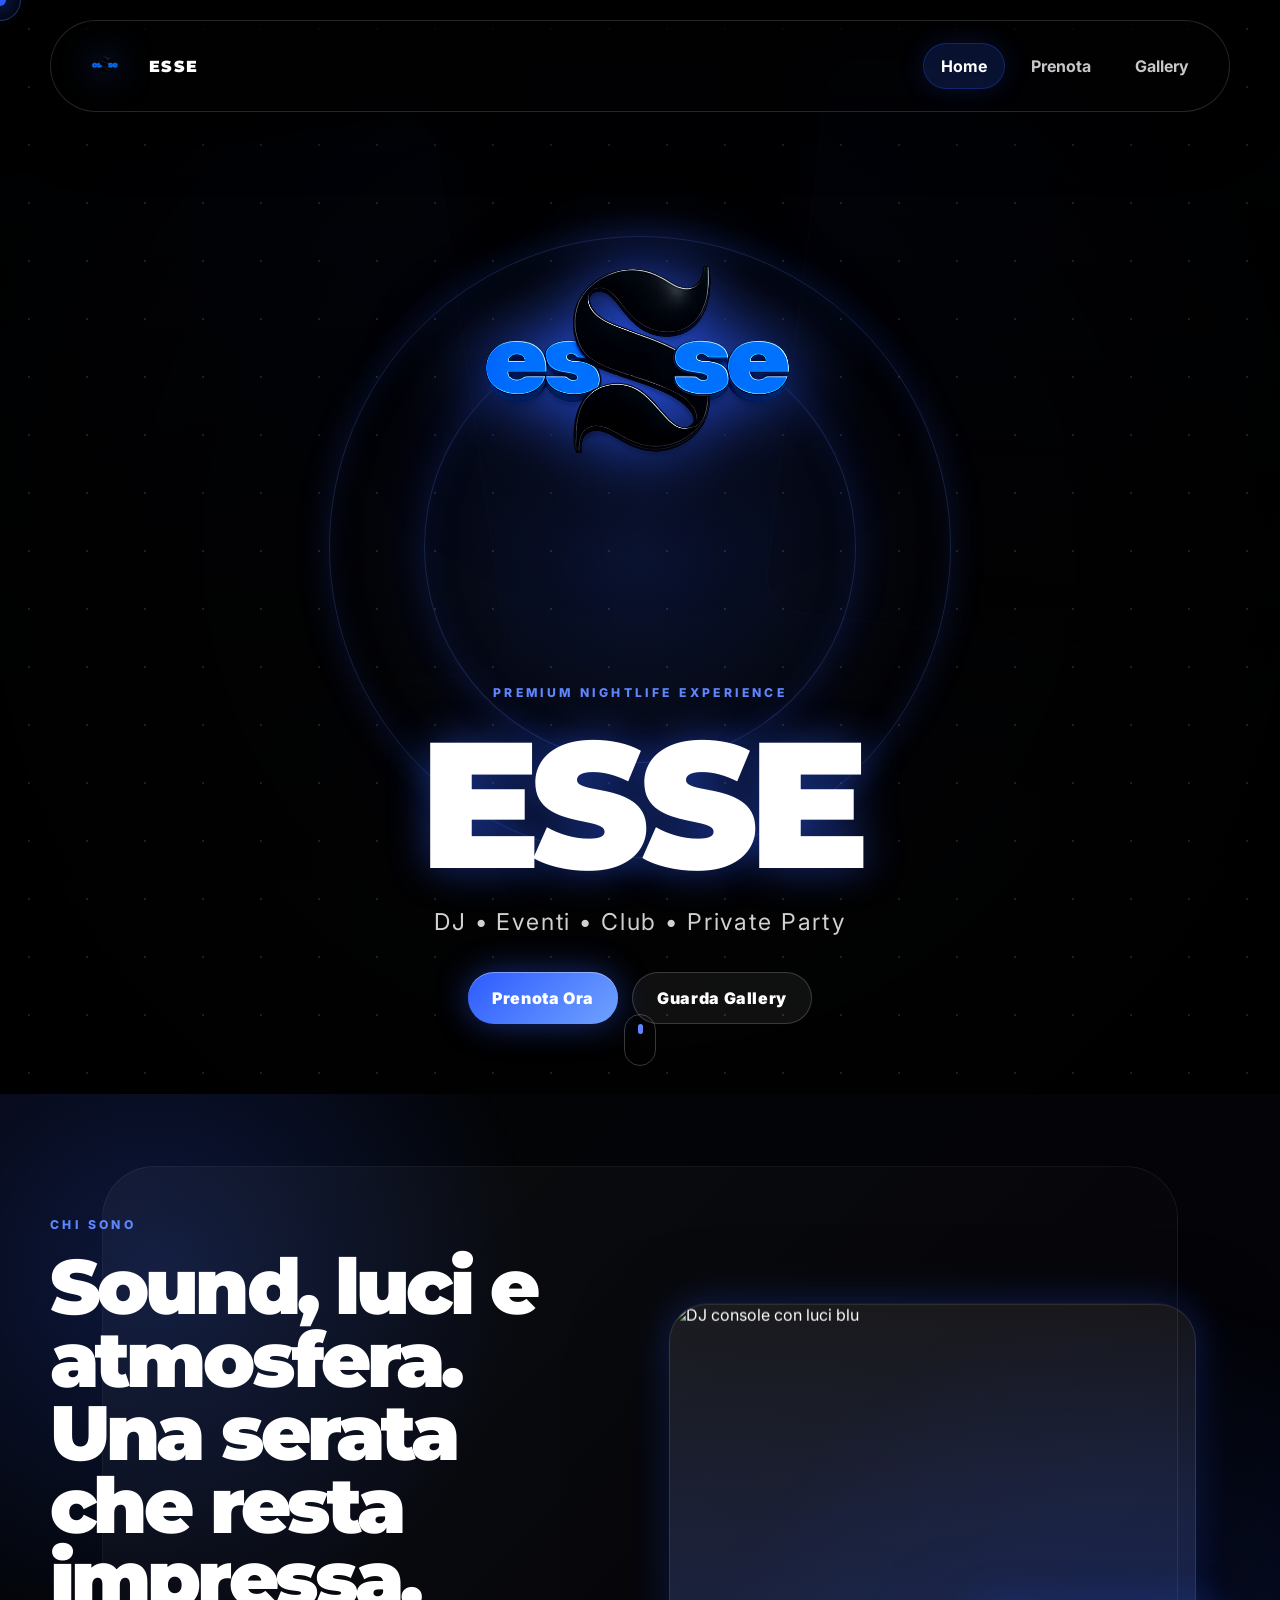
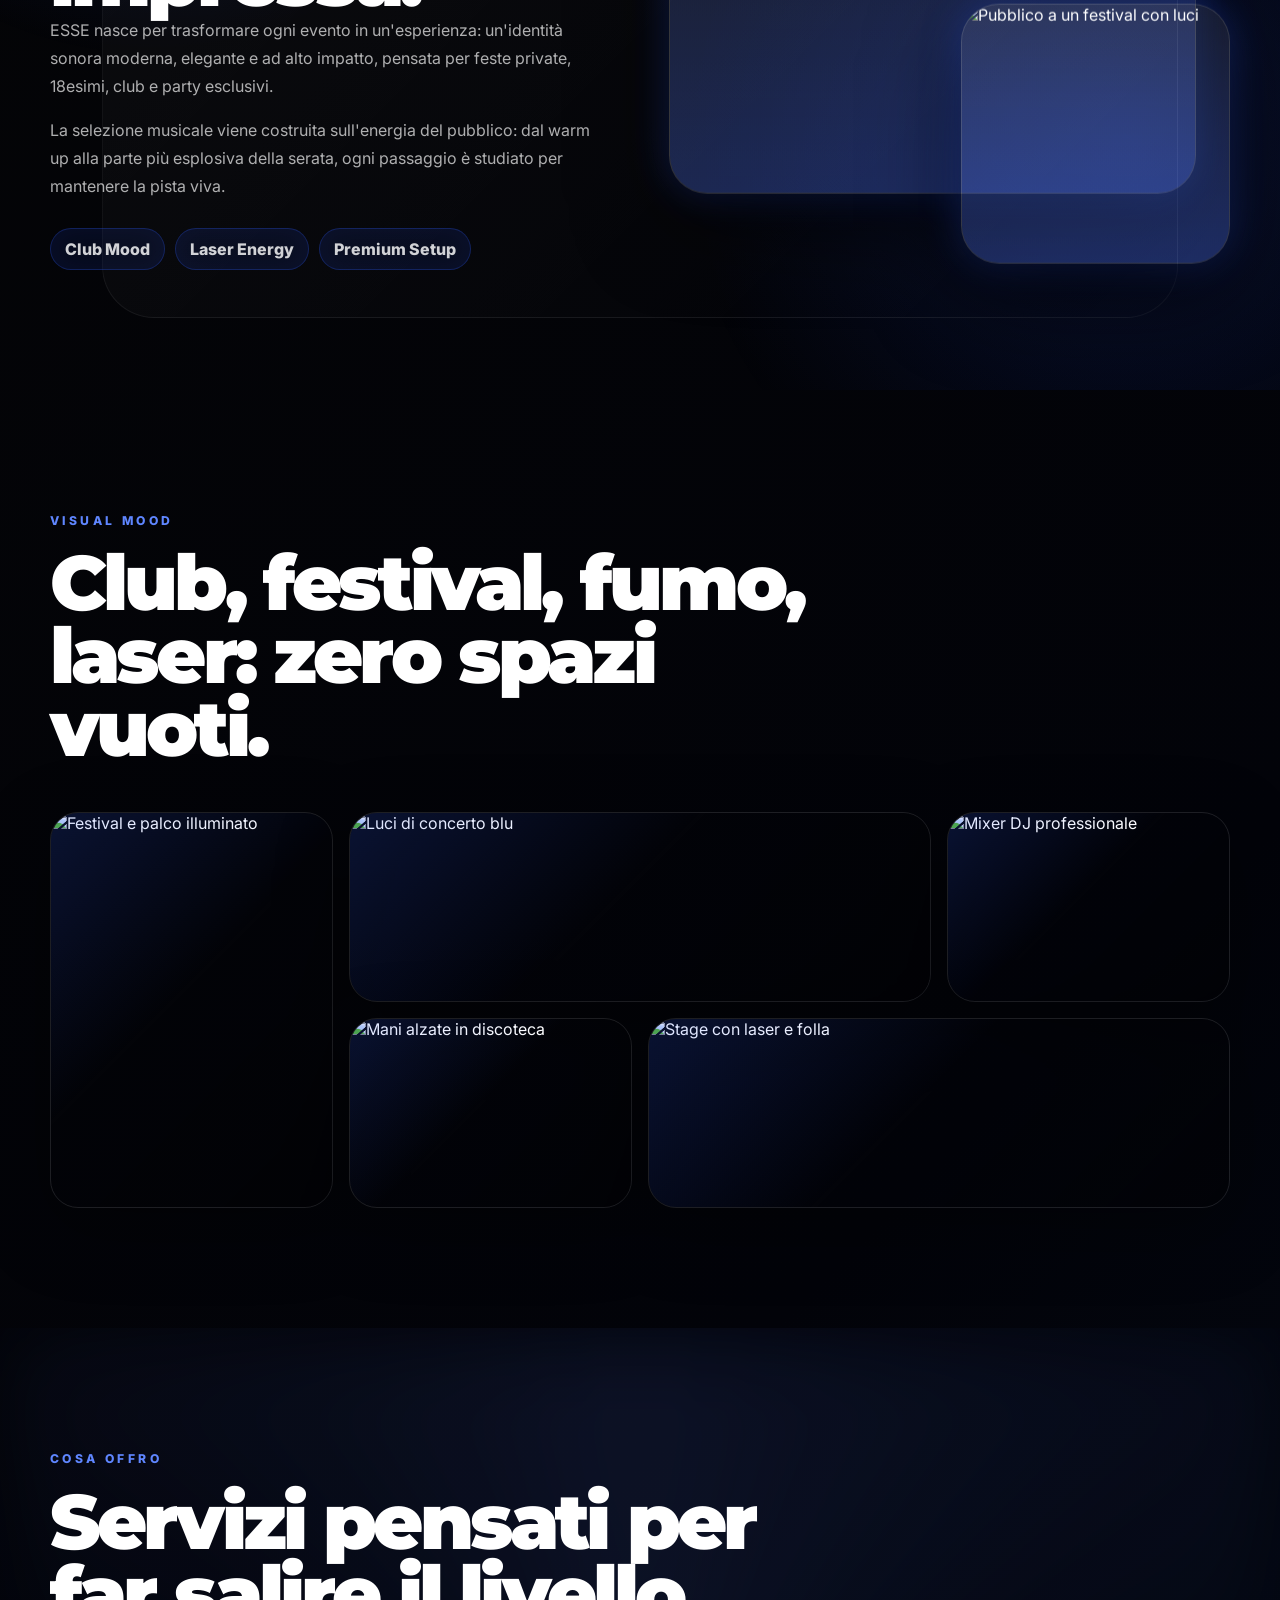
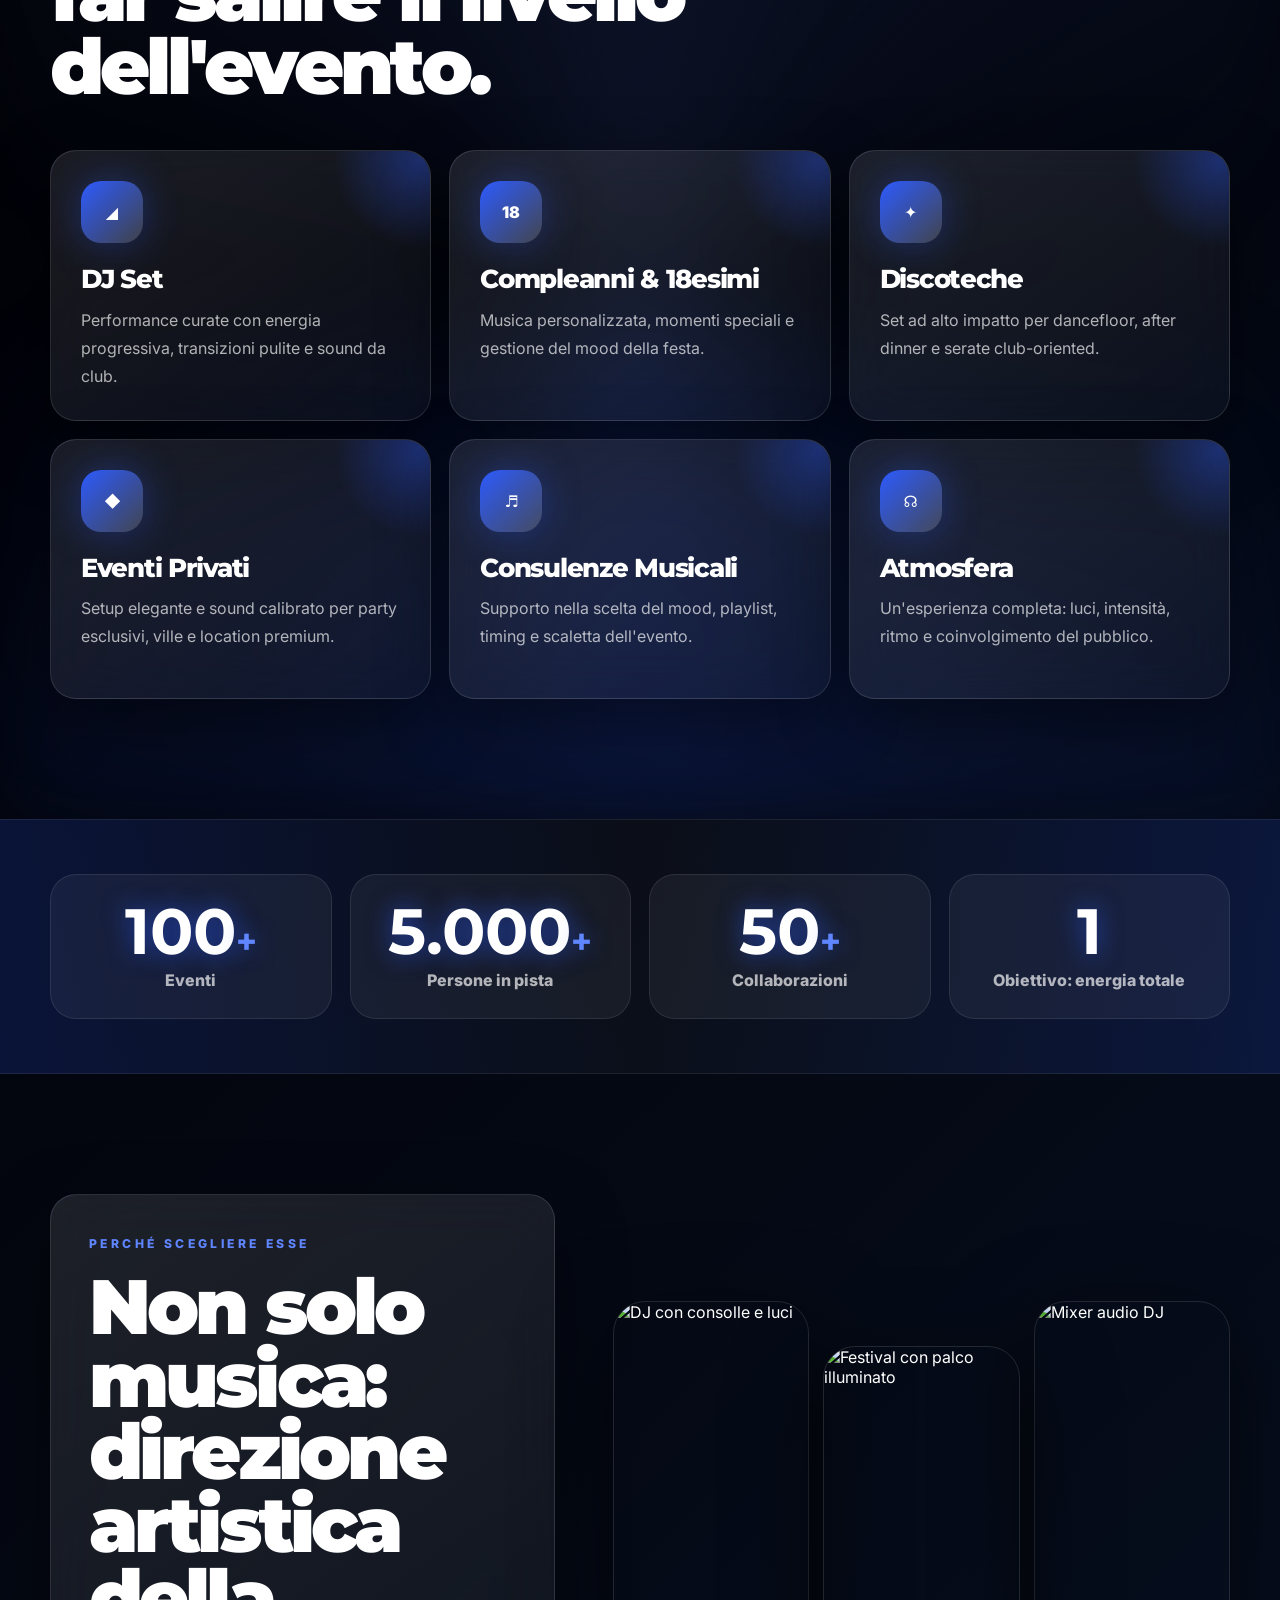
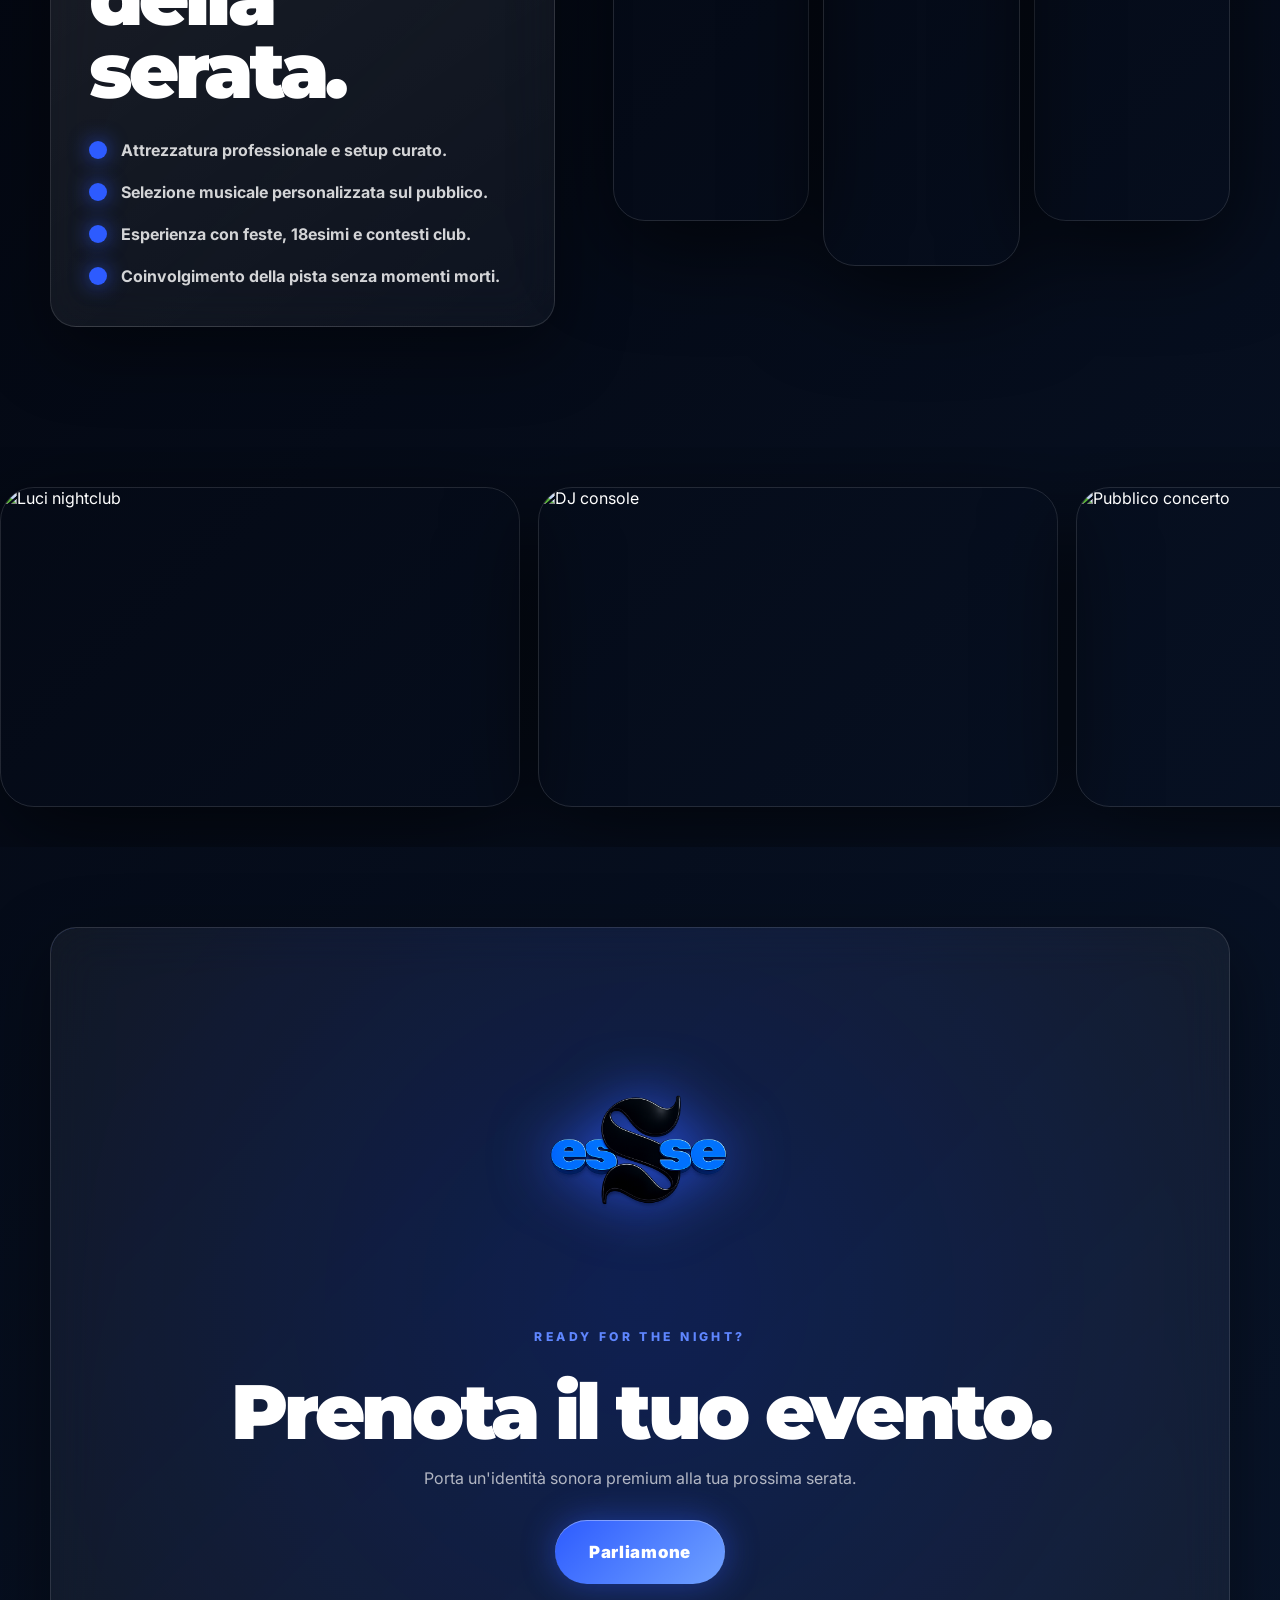
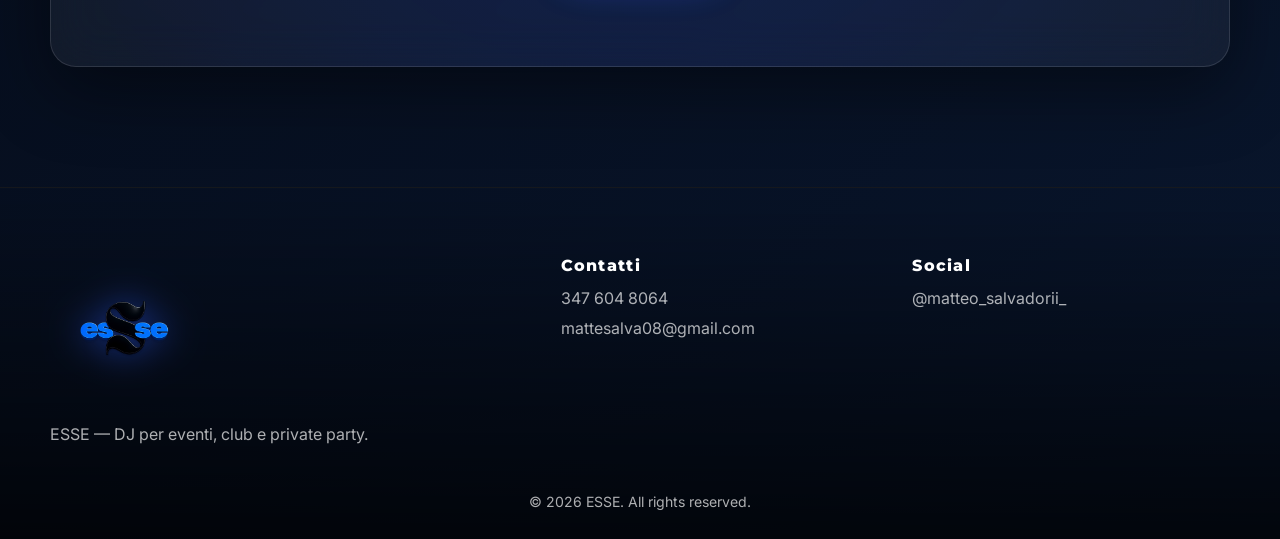
==== index.html @ 24473388 "Fix Instagram handle in footer section" ====
<!DOCTYPE html>
<html lang="it">
<head>
  <meta charset="UTF-8" />
  <meta name="viewport" content="width=device-width, initial-scale=1.0" />
  <meta name="description" content="ESSE - DJ per eventi, club e private party. Esperienza premium, energia e sound design per la tua serata." />
  <title>ESSE | DJ • Eventi • Club</title>
  <link rel="preconnect" href="https://fonts.googleapis.com">
  <link rel="preconnect" href="https://fonts.gstatic.com" crossorigin>
  <link href="https://fonts.googleapis.com/css2?family=Inter:wght@300;400;500;600;700;800&family=Montserrat:wght@700;800;900&display=swap" rel="stylesheet">
  <link rel="stylesheet" href="css/style.css" />
</head>
<body>
  <div class="preloader" aria-hidden="true">
    <div class="preloader__orb"></div>
    <img src="img/logo.png" alt="Logo ESSE" class="preloader__logo">
    <div class="preloader__line"></div>
  </div>

  <div class="scroll-progress" aria-hidden="true"></div>
  <div class="custom-cursor" aria-hidden="true"></div>
  <div class="cursor-glow" aria-hidden="true"></div>

  <header class="site-header" id="siteHeader">
    <a class="brand magnetic" href="index.html" aria-label="Vai alla homepage">
      <img src="img/logo.png" alt="Logo ESSE">
      <span>ESSE</span>
    </a>
    <button class="nav-toggle magnetic" aria-label="Apri menu" aria-expanded="false">
      <span></span><span></span><span></span>
    </button>
    <nav class="main-nav" aria-label="Menu principale">
      <a href="index.html" class="active">Home</a>
      <a href="prenota.html">Prenota</a>
      <a href="gallery.html">Gallery</a>
    </nav>
  </header>

  <main>
    <section class="hero hero-home" data-parallax-section>
      <div class="hero__media hero__media--one"></div>
      <div class="hero__media hero__media--two"></div>
      <div class="hero__media hero__media--three"></div>
      <div class="hero__overlay"></div>
      <div class="particles" aria-hidden="true"></div>
      <div class="hero__rings" aria-hidden="true"></div>

      <div class="hero__content reveal-up">
        <img src="img/logo.png" alt="Logo ESSE" class="hero__logo" data-parallax="-0.08">
        <p class="eyebrow">premium nightlife experience</p>
        <h1>ESSE</h1>
        <p class="hero__subtitle">DJ • Eventi • Club • Private Party</p>
        <div class="hero__actions">
          <a href="prenota.html" class="btn btn-primary magnetic">Prenota Ora</a>
          <a href="gallery.html" class="btn btn-ghost magnetic">Guarda Gallery</a>
        </div>
      </div>
      <a class="scroll-cue" href="#chi-sono" aria-label="Scorri alla sezione successiva">
        <span></span>
      </a>
    </section>

    <section class="section about-section" id="chi-sono">
      <div class="section-bg section-bg--grid"></div>
      <div class="container split-layout">
        <div class="split-copy reveal-left">
          <p class="eyebrow">chi sono</p>
          <h2>Sound, luci e atmosfera. Una serata che resta impressa.</h2>
          <p>ESSE nasce per trasformare ogni evento in un'esperienza: un'identità sonora moderna, elegante e ad alto impatto, pensata per feste private, 18esimi, club e party esclusivi.</p>
          <p>La selezione musicale viene costruita sull'energia del pubblico: dal warm up alla parte più esplosiva della serata, ogni passaggio è studiato per mantenere la pista viva.</p>
          <div class="mini-features">
            <span>Club Mood</span><span>Laser Energy</span><span>Premium Setup</span>
          </div>
        </div>
        <div class="image-stack reveal-right" data-parallax="0.05">
          <figure class="image-card image-card--large">
            <img loading="lazy" src="https://images.unsplash.com/photo-1571266028243-d220c6a7edbf?auto=format&fit=crop&w=1100&q=80" alt="DJ console con luci blu">
          </figure>
          <figure class="image-card image-card--small">
            <img loading="lazy" src="https://images.unsplash.com/photo-1492684223066-81342ee5ff30?auto=format&fit=crop&w=800&q=80" alt="Pubblico a un festival con luci">
          </figure>
        </div>
      </div>
    </section>

    <section class="section mosaic-section">
      <div class="container">
        <div class="section-heading reveal-up">
          <p class="eyebrow">visual mood</p>
          <h2>Club, festival, fumo, laser: zero spazi vuoti.</h2>
        </div>
        <div class="mosaic-grid">
          <figure class="mosaic-item tall reveal-up"><img loading="lazy" src="https://images.unsplash.com/photo-1514525253161-7a46d19cd819?auto=format&fit=crop&w=900&q=80" alt="Festival e palco illuminato"></figure>
          <figure class="mosaic-item wide reveal-up"><img loading="lazy" src="https://images.unsplash.com/photo-1501386761578-eac5c94b800a?auto=format&fit=crop&w=1200&q=80" alt="Luci di concerto blu"></figure>
          <figure class="mosaic-item reveal-up"><img loading="lazy" src="https://images.unsplash.com/photo-1578946956088-940c3b502864?auto=format&fit=crop&w=900&q=80" alt="Mixer DJ professionale"></figure>
          <figure class="mosaic-item reveal-up"><img loading="lazy" src="https://images.unsplash.com/photo-1524368535928-5b5e00ddc76b?auto=format&fit=crop&w=900&q=80" alt="Mani alzate in discoteca"></figure>
          <figure class="mosaic-item wide reveal-up"><img loading="lazy" src="https://images.unsplash.com/photo-1506157786151-b8491531f063?auto=format&fit=crop&w=1200&q=80" alt="Stage con laser e folla"></figure>
        </div>
      </div>
    </section>

    <section class="section services-section" id="servizi">
      <div class="section-bg section-bg--aurora"></div>
      <div class="container">
        <div class="section-heading reveal-up">
          <p class="eyebrow">cosa offro</p>
          <h2>Servizi pensati per far salire il livello dell'evento.</h2>
        </div>
        <div class="cards-grid">
          <article class="service-card reveal-up"><span class="service-icon">◢</span><h3>DJ Set</h3><p>Performance curate con energia progressiva, transizioni pulite e sound da club.</p></article>
          <article class="service-card reveal-up"><span class="service-icon">18</span><h3>Compleanni & 18esimi</h3><p>Musica personalizzata, momenti speciali e gestione del mood della festa.</p></article>
          <article class="service-card reveal-up"><span class="service-icon">✦</span><h3>Discoteche</h3><p>Set ad alto impatto per dancefloor, after dinner e serate club-oriented.</p></article>
          <article class="service-card reveal-up"><span class="service-icon">◆</span><h3>Eventi Privati</h3><p>Setup elegante e sound calibrato per party esclusivi, ville e location premium.</p></article>
          <article class="service-card reveal-up"><span class="service-icon">♬</span><h3>Consulenze Musicali</h3><p>Supporto nella scelta del mood, playlist, timing e scaletta dell'evento.</p></article>
          <article class="service-card reveal-up"><span class="service-icon">☊</span><h3>Atmosfera</h3><p>Un'esperienza completa: luci, intensità, ritmo e coinvolgimento del pubblico.</p></article>
        </div>
      </div>
    </section>

    <section class="stats-band">
      <div class="container stats-grid reveal-up">
        <div class="stat"><strong data-counter="100">0</strong><span>Eventi</span></div>
        <div class="stat"><strong data-counter="5000">0</strong><span>Persone in pista</span></div>
        <div class="stat"><strong data-counter="50">0</strong><span>Collaborazioni</span></div>
        <div class="stat"><strong data-counter="1">0</strong><span>Obiettivo: energia totale</span></div>
      </div>
    </section>

    <section class="section why-section">
      <div class="container split-layout split-layout--reverse">
        <div class="why-panel reveal-left">
          <p class="eyebrow">perché scegliere ESSE</p>
          <h2>Non solo musica: direzione artistica della serata.</h2>
          <ul class="check-list">
            <li><span></span>Attrezzatura professionale e setup curato.</li>
            <li><span></span>Selezione musicale personalizzata sul pubblico.</li>
            <li><span></span>Esperienza con feste, 18esimi e contesti club.</li>
            <li><span></span>Coinvolgimento della pista senza momenti morti.</li>
          </ul>
        </div>
        <div class="cinema-strip reveal-right">
          <img loading="lazy" src="https://images.unsplash.com/photo-1594623930572-300a3011d9ae?auto=format&fit=crop&w=900&q=80" alt="DJ con consolle e luci">
          <img loading="lazy" src="https://images.unsplash.com/photo-1540039155733-5bb30b53aa14?auto=format&fit=crop&w=900&q=80" alt="Festival con palco illuminato">
          <img loading="lazy" src="https://images.unsplash.com/photo-1470225620780-dba8ba36b745?auto=format&fit=crop&w=900&q=80" alt="Mixer audio DJ">
        </div>
      </div>
    </section>

    <section class="horizontal-gallery" aria-label="Gallery orizzontale">
      <div class="ticker-track">
        <figure><img loading="lazy" src="https://images.unsplash.com/photo-1517457373958-b7bdd4587205?auto=format&fit=crop&w=900&q=80" alt="Luci nightclub"></figure>
        <figure><img loading="lazy" src="https://images.unsplash.com/photo-1563841930606-67e2bce48b78?auto=format&fit=crop&w=900&q=80" alt="DJ console"></figure>
        <figure><img loading="lazy" src="https://images.unsplash.com/photo-1542628682-88321d2a4828?auto=format&fit=crop&w=900&q=80" alt="Pubblico concerto"></figure>
        <figure><img loading="lazy" src="https://images.unsplash.com/photo-1485872299829-c673f5194813?auto=format&fit=crop&w=900&q=80" alt="Laser in club"></figure>
        <figure><img loading="lazy" src="https://images.unsplash.com/photo-1507901747481-84a4f64fda6d?auto=format&fit=crop&w=900&q=80" alt="Palco festival"></figure>
      </div>
    </section>

    <section class="section final-cta">
      <div class="container cta-box reveal-up">
        <img src="img/logo.png" alt="Logo ESSE">
        <p class="eyebrow">ready for the night?</p>
        <h2>Prenota il tuo evento.</h2>
        <p>Porta un'identità sonora premium alla tua prossima serata.</p>
        <a href="prenota.html" class="btn btn-primary btn-xl magnetic">Parliamone</a>
      </div>
    </section>
  </main>

  <footer class="site-footer">
    <div class="container footer-grid">
      <div><img src="img/logo.png" alt="Logo ESSE" class="footer-logo"><p>ESSE — DJ per eventi, club e private party.</p></div>
      <div><h3>Contatti</h3><a href="tel:3476048064">347 604 8064</a><a href="mailto:mattesalva08@gmail.com">mattesalva08@gmail.com</a></div>
      <div><h3>Social</h3><a href="https://instagram.com/matteo_salvadorii_" target="_blank" rel="noopener">@matteo_salvadorii_</a></div>
    </div>
    <p class="copyright">© <span data-year></span> ESSE. All rights reserved.</p>
  </footer>

  <button class="back-to-top magnetic" aria-label="Torna su">↑</button>
  <script src="js/script.js"></script>
</body>
</html>
---- css/style.css ----
/* =========================================================
   ESSE PREMIUM DJ WEBSITE
   HTML/CSS/JS Vanilla - no framework
   Palette: #2D5BFF, #09162D, #050505, #FFFFFF
   ========================================================= */

/* ---------- CSS VARIABLES ---------- */
:root {
  --blue: #2D5BFF;
  --blue-soft: #5F86FF;
  --blue-dark: #09162D;
  --black: #050505;
  --white: #FFFFFF;
  --muted: rgba(255, 255, 255, .68);
  --muted-strong: rgba(255, 255, 255, .82);
  --glass: rgba(255, 255, 255, .075);
  --glass-strong: rgba(255, 255, 255, .12);
  --border: rgba(255, 255, 255, .14);
  --border-blue: rgba(45, 91, 255, .52);
  --shadow-blue: 0 0 38px rgba(45, 91, 255, .35);
  --shadow-deep: 0 28px 90px rgba(0, 0, 0, .62);
  --radius-sm: 16px;
  --radius-md: 26px;
  --radius-lg: 38px;
  --header-h: 92px;
  --ease: cubic-bezier(.22, 1, .36, 1);
  --font-title: 'Montserrat', system-ui, sans-serif;
  --font-body: 'Inter', system-ui, sans-serif;
}

/* ---------- RESET ---------- */
* { box-sizing: border-box; margin: 0; padding: 0; }
html { scroll-behavior: smooth; }
body {
  min-height: 100vh;
  background:
    radial-gradient(circle at 10% 0%, rgba(45, 91, 255, .22), transparent 32rem),
    radial-gradient(circle at 88% 8%, rgba(95, 134, 255, .14), transparent 28rem),
    linear-gradient(135deg, var(--black), #020309 45%, var(--blue-dark));
  color: var(--white);
  font-family: var(--font-body);
  overflow-x: hidden;
  cursor: none;
}
body::before {
  content: '';
  position: fixed;
  inset: 0;
  pointer-events: none;
  z-index: -2;
  background:
    linear-gradient(rgba(255,255,255,.025) 1px, transparent 1px),
    linear-gradient(90deg, rgba(255,255,255,.025) 1px, transparent 1px);
  background-size: 64px 64px;
  mask-image: radial-gradient(circle at center, #000, transparent 78%);
}
body::after {
  content: '';
  position: fixed;
  inset: 0;
  pointer-events: none;
  z-index: -1;
  background-image: url("data:image/svg+xml,%3Csvg viewBox='0 0 400 400' xmlns='http://www.w3.org/2000/svg'%3E%3Cfilter id='n'%3E%3CfeTurbulence type='fractalNoise' baseFrequency='.7' numOctaves='3' stitchTiles='stitch'/%3E%3C/filter%3E%3Crect width='100%25' height='100%25' filter='url(%23n)' opacity='.18'/%3E%3C/svg%3E");
  opacity: .16;
  mix-blend-mode: screen;
}

img { max-width: 100%; display: block; }
a { color: inherit; text-decoration: none; }
button { font: inherit; border: 0; background: transparent; color: inherit; cursor: none; }
::selection { background: var(--blue); color: var(--white); }

/* ---------- UTILITIES ---------- */
.container { width: min(1180px, calc(100% - 36px)); margin-inline: auto; position: relative; z-index: 2; }
.narrow { width: min(900px, calc(100% - 36px)); }
.section { position: relative; padding: 120px 0; overflow: hidden; }
.section-heading { max-width: 820px; margin-bottom: 46px; }
.section-heading.center { margin-inline: auto; text-align: center; }
.eyebrow {
  color: var(--blue-soft);
  text-transform: uppercase;
  letter-spacing: .28em;
  font-size: .76rem;
  font-weight: 800;
  margin-bottom: 16px;
}
h1, h2, h3 { font-family: var(--font-title); line-height: .95; letter-spacing: -.05em; }
h1 { font-size: clamp(4.2rem, 14vw, 12.5rem); font-weight: 900; }
h2 { font-size: clamp(2.4rem, 6vw, 5.8rem); font-weight: 900; }
h3 { font-size: clamp(1.25rem, 2vw, 1.85rem); font-weight: 800; }
p { color: var(--muted); line-height: 1.75; }

/* ---------- PRELOADER ---------- */
.preloader {
  position: fixed;
  inset: 0;
  z-index: 9999;
  display: grid;
  place-items: center;
  background:
    radial-gradient(circle, rgba(45,91,255,.18), transparent 34%),
    var(--black);
  transition: opacity .8s var(--ease), visibility .8s var(--ease);
}
.preloader.is-hidden { opacity: 0; visibility: hidden; }
.preloader__logo { width: min(360px, 68vw); filter: drop-shadow(0 0 45px rgba(45,91,255,.85)); animation: logoPulse 1.8s ease-in-out infinite; }
.preloader__orb {
  position: absolute;
  width: 410px;
  height: 410px;
  border-radius: 50%;
  background: radial-gradient(circle, rgba(45,91,255,.25), transparent 65%);
  filter: blur(18px);
  animation: orbRotate 4s linear infinite;
}
.preloader__line {
  position: absolute;
  bottom: 20%;
  width: min(320px, 60vw);
  height: 2px;
  overflow: hidden;
  background: rgba(255,255,255,.08);
}
.preloader__line::before {
  content: '';
  position: absolute;
  inset: 0;
  transform: translateX(-100%);
  background: linear-gradient(90deg, transparent, var(--blue), transparent);
  animation: loadingLine 1.3s ease-in-out infinite;
}
@keyframes logoPulse { 0%,100% { transform: scale(.96); opacity: .72; } 50% { transform: scale(1.03); opacity: 1; } }
@keyframes orbRotate { to { transform: rotate(360deg); } }
@keyframes loadingLine { to { transform: translateX(100%); } }

/* ---------- CURSOR & PROGRESS ---------- */
.custom-cursor, .cursor-glow {
  position: fixed;
  left: 0;
  top: 0;
  pointer-events: none;
  z-index: 9998;
  translate: -50% -50%;
  border-radius: 999px;
}
.custom-cursor { width: 12px; height: 12px; background: var(--blue); box-shadow: 0 0 20px var(--blue); transition: width .25s var(--ease), height .25s var(--ease), background .25s var(--ease); }
.cursor-glow { width: 42px; height: 42px; border: 1px solid rgba(95,134,255,.35); background: rgba(45,91,255,.08); filter: blur(.2px); transition: transform .18s var(--ease), opacity .2s; }
body.cursor-hover .custom-cursor { width: 34px; height: 34px; background: rgba(255,255,255,.92); mix-blend-mode: difference; }
body.cursor-hover .cursor-glow { transform: scale(1.7); border-color: rgba(45,91,255,.9); box-shadow: var(--shadow-blue); }
.scroll-progress { position: fixed; left: 0; top: 0; height: 3px; width: 0%; z-index: 9997; background: linear-gradient(90deg, var(--blue), #fff, var(--blue-soft)); box-shadow: 0 0 20px var(--blue); }

/* ---------- HEADER / NAVBAR ---------- */
.site-header {
  position: fixed;
  top: 20px;
  left: 50%;
  transform: translateX(-50%);
  width: min(1180px, calc(100% - 34px));
  height: var(--header-h);
  z-index: 1000;
  display: flex;
  align-items: center;
  justify-content: space-between;
  padding: 16px 22px;
  border: 1px solid var(--border);
  border-radius: 999px;
  background: rgba(5, 5, 5, .32);
  backdrop-filter: blur(22px);
  box-shadow: 0 18px 60px rgba(0,0,0,.34);
  transition: .45s var(--ease);
}
.site-header.is-scrolled { top: 10px; height: 68px; background: rgba(5,5,5,.66); border-color: rgba(45,91,255,.32); box-shadow: 0 16px 56px rgba(45,91,255,.15); }
.brand { display: flex; align-items: center; gap: 12px; font-family: var(--font-title); font-weight: 900; letter-spacing: .08em; }
.brand img { width: 64px; height: 44px; object-fit: contain; filter: drop-shadow(0 0 18px rgba(45,91,255,.75)); transition: .35s var(--ease); }
.site-header.is-scrolled .brand img { width: 50px; height: 34px; }
.main-nav { display: flex; align-items: center; gap: 8px; }
.main-nav a { padding: 13px 18px; color: rgba(255,255,255,.78); border-radius: 999px; font-weight: 700; transition: .3s var(--ease); }
.main-nav a:hover, .main-nav a.active { color: #fff; background: rgba(45,91,255,.18); box-shadow: inset 0 0 0 1px rgba(45,91,255,.28), 0 0 26px rgba(45,91,255,.18); }
.nav-toggle { display: none; width: 46px; height: 46px; border-radius: 999px; border: 1px solid var(--border); }
.nav-toggle span { display: block; width: 20px; height: 2px; margin: 5px auto; background: #fff; transition: .3s; }

/* ---------- BUTTONS ---------- */
.btn {
  position: relative;
  display: inline-flex;
  align-items: center;
  justify-content: center;
  min-height: 52px;
  padding: 0 24px;
  border-radius: 999px;
  font-weight: 900;
  letter-spacing: .04em;
  overflow: hidden;
  isolation: isolate;
  transition: transform .32s var(--ease), box-shadow .32s var(--ease), border-color .32s var(--ease);
}
.btn::before {
  content: '';
  position: absolute;
  inset: -2px;
  background: linear-gradient(110deg, transparent 10%, rgba(255,255,255,.42), transparent 45%);
  transform: translateX(-130%);
  transition: .7s var(--ease);
  z-index: -1;
}
.btn:hover::before { transform: translateX(120%); }
.btn:hover { transform: translateY(-4px) scale(1.02); }
.btn-primary { background: linear-gradient(135deg, var(--blue), #70a2ff); color: #fff; box-shadow: 0 0 34px rgba(45,91,255,.46), inset 0 1px 0 rgba(255,255,255,.36); }
.btn-primary:hover { box-shadow: 0 0 56px rgba(45,91,255,.78), 0 16px 38px rgba(45,91,255,.24); }
.btn-ghost { border: 1px solid rgba(255,255,255,.18); background: rgba(255,255,255,.06); backdrop-filter: blur(16px); color: #fff; }
.btn-ghost:hover { border-color: var(--border-blue); box-shadow: var(--shadow-blue); }
.btn-xl { min-height: 64px; padding-inline: 34px; font-size: 1.05rem; }

/* ---------- HERO ---------- */
.hero { position: relative; min-height: 100svh; display: grid; place-items: center; overflow: hidden; padding: 150px 18px 70px; }
.hero-home { background: #020309; }
.hero__media {
  position: absolute;
  width: 45vw;
  min-width: 360px;
  height: 62vh;
  border-radius: 38px;
  overflow: hidden;
  background-size: cover;
  background-position: center;
  filter: saturate(1.15) contrast(1.05);
  opacity: .54;
  box-shadow: 0 35px 100px rgba(0,0,0,.8), 0 0 60px rgba(45,91,255,.25);
  border: 1px solid rgba(255,255,255,.09);
  animation: floatImage 8s ease-in-out infinite;
}
.hero__media::after { content: ''; position: absolute; inset: 0; background: linear-gradient(180deg, rgba(45,91,255,.14), rgba(0,0,0,.68)); }
.hero__media--one { left: -8vw; top: 14%; background-image: url('https://images.unsplash.com/photo-1501386761578-eac5c94b800a?auto=format&fit=crop&w=1400&q=80'); transform: rotate(-8deg); }
.hero__media--two { right: -7vw; top: 8%; background-image: url('https://images.unsplash.com/photo-1514525253161-7a46d19cd819?auto=format&fit=crop&w=1400&q=80'); transform: rotate(7deg); animation-delay: -2s; }
.hero__media--three { bottom: -18%; left: 27%; width: 52vw; background-image: url('https://images.unsplash.com/photo-1571266028243-d220c6a7edbf?auto=format&fit=crop&w=1400&q=80'); opacity: .34; animation-delay: -4s; }
.hero__overlay { position: absolute; inset: 0; background: radial-gradient(circle at center, rgba(45,91,255,.18), rgba(0,0,0,.46) 35%, rgba(0,0,0,.92) 82%), linear-gradient(180deg, rgba(5,5,5,.16), #050505 98%); }
.hero__rings::before, .hero__rings::after { content: ''; position: absolute; border-radius: 50%; border: 1px solid rgba(95,134,255,.24); box-shadow: inset 0 0 35px rgba(45,91,255,.12), 0 0 35px rgba(45,91,255,.18); }
.hero__rings::before { width: 620px; height: 620px; left: 50%; top: 50%; transform: translate(-50%, -50%); animation: spinSlow 28s linear infinite; }
.hero__rings::after { width: 430px; height: 430px; left: 50%; top: 50%; transform: translate(-50%, -50%) rotate(35deg); animation: spinSlow 18s linear reverse infinite; }
.hero__content { position: relative; z-index: 3; width: min(980px, 100%); text-align: center; }
.hero__logo { width: min(520px, 84vw); margin: 0 auto 12px; filter: drop-shadow(0 0 38px rgba(45,91,255,.9)) drop-shadow(0 30px 45px rgba(0,0,0,.75)); transform-style: preserve-3d; }
.hero h1 { text-shadow: 0 0 40px rgba(45,91,255,.48); }
.hero__subtitle { margin: 12px auto 30px; color: var(--muted-strong); font-size: clamp(1.05rem, 2vw, 1.45rem); letter-spacing: .08em; }
.hero__actions { display: flex; justify-content: center; gap: 14px; flex-wrap: wrap; }
.scroll-cue { position: absolute; bottom: 28px; left: 50%; transform: translateX(-50%); width: 32px; height: 52px; border: 1px solid rgba(255,255,255,.22); border-radius: 999px; display: grid; place-items: start center; padding-top: 9px; z-index: 3; }
.scroll-cue span { width: 5px; height: 10px; border-radius: 999px; background: var(--blue-soft); animation: scrollDot 1.5s ease-in-out infinite; }
.particles { position: absolute; inset: 0; background-image: radial-gradient(circle, rgba(255,255,255,.7) 1px, transparent 1.4px); background-size: 58px 58px; opacity: .16; animation: particleDrift 18s linear infinite; }
@keyframes floatImage { 0%,100% { translate: 0 0; } 50% { translate: 0 -22px; } }
@keyframes spinSlow { to { rotate: 360deg; } }
@keyframes scrollDot { 0% { transform: translateY(0); opacity: 1; } 100% { transform: translateY(22px); opacity: 0; } }
@keyframes particleDrift { to { background-position: 160px 240px; } }

/* ---------- DECORATIVE BACKGROUNDS ---------- */
.section-bg { position: absolute; inset: 0; z-index: 0; pointer-events: none; }
.section-bg--grid { background: radial-gradient(circle at 12% 20%, rgba(45,91,255,.22), transparent 24rem), radial-gradient(circle at 88% 72%, rgba(45,91,255,.16), transparent 28rem); }
.section-bg--grid::after { content: ''; position: absolute; inset: 8%; border: 1px solid rgba(255,255,255,.06); border-radius: 52px; background: linear-gradient(135deg, rgba(255,255,255,.04), transparent); }
.section-bg--aurora { background: conic-gradient(from 180deg at 50% 50%, rgba(45,91,255,.22), transparent, rgba(95,134,255,.14), transparent, rgba(45,91,255,.22)); filter: blur(45px); opacity: .85; }

/* ---------- ABOUT / SPLIT ---------- */
.split-layout { display: grid; grid-template-columns: 1fr 1fr; gap: 58px; align-items: center; }
.split-layout--reverse { grid-template-columns: .9fr 1.1fr; }
.split-copy p + p { margin-top: 16px; }
.mini-features { display: flex; flex-wrap: wrap; gap: 10px; margin-top: 28px; }
.mini-features span { padding: 10px 14px; border: 1px solid rgba(45,91,255,.28); border-radius: 999px; background: rgba(45,91,255,.09); box-shadow: inset 0 0 24px rgba(45,91,255,.06); color: var(--muted-strong); font-weight: 800; }
.image-stack { position: relative; min-height: 560px; }
.image-card { position: absolute; overflow: hidden; border-radius: var(--radius-lg); border: 1px solid rgba(255,255,255,.13); box-shadow: var(--shadow-deep), var(--shadow-blue); background: var(--glass); }
.image-card img { width: 100%; height: 100%; object-fit: cover; transition: 1s var(--ease); }
.image-card:hover img { transform: scale(1.08) rotate(.8deg); }
.image-card::after { content: ''; position: absolute; inset: 0; background: linear-gradient(180deg, transparent, rgba(45,91,255,.24)); }
.image-card--large { inset: 0 6% 70px 0; }
.image-card--small { right: 0; bottom: 0; width: 48%; height: 260px; }

/* ---------- MOSAIC ---------- */
.mosaic-grid { display: grid; grid-template-columns: repeat(4, 1fr); grid-auto-rows: 190px; gap: 16px; }
.mosaic-item { position: relative; overflow: hidden; border-radius: 28px; border: 1px solid rgba(255,255,255,.11); box-shadow: 0 20px 70px rgba(0,0,0,.38); }
.mosaic-item img { width: 100%; height: 100%; object-fit: cover; transition: .8s var(--ease); filter: saturate(1.1); }
.mosaic-item:hover img { transform: scale(1.12); filter: saturate(1.3) contrast(1.1); }
.mosaic-item::after { content: ''; position: absolute; inset: 0; background: linear-gradient(135deg, rgba(45,91,255,.22), transparent 46%, rgba(0,0,0,.45)); opacity: .8; }
.mosaic-item.wide { grid-column: span 2; }
.mosaic-item.tall { grid-row: span 2; }

/* ---------- SERVICES ---------- */
.cards-grid { display: grid; grid-template-columns: repeat(3, 1fr); gap: 18px; }
.service-card, .contact-card, .timeline-item, .faq-item, .cta-box, .why-panel {
  position: relative;
  overflow: hidden;
  border-radius: var(--radius-md);
  border: 1px solid rgba(255,255,255,.12);
  background: linear-gradient(145deg, rgba(255,255,255,.105), rgba(255,255,255,.035));
  backdrop-filter: blur(24px);
  box-shadow: 0 24px 70px rgba(0,0,0,.42);
}
.service-card { min-height: 260px; padding: 30px; transition: .45s var(--ease); }
.service-card::before, .contact-card::before, .timeline-item::before, .cta-box::before, .why-panel::before {
  content: '';
  position: absolute;
  inset: -1px;
  border-radius: inherit;
  padding: 1px;
  background: linear-gradient(135deg, rgba(45,91,255,.9), transparent 35%, rgba(255,255,255,.16));
  -webkit-mask: linear-gradient(#000 0 0) content-box, linear-gradient(#000 0 0);
  -webkit-mask-composite: xor;
  mask-composite: exclude;
  opacity: .35;
  pointer-events: none;
}
.service-card::after { content: ''; position: absolute; width: 180px; height: 180px; border-radius: 50%; right: -80px; top: -80px; background: radial-gradient(circle, rgba(45,91,255,.35), transparent 68%); transition: .45s var(--ease); }
.service-card:hover { transform: translateY(-12px) rotateX(4deg); border-color: rgba(45,91,255,.5); box-shadow: 0 32px 90px rgba(0,0,0,.55), 0 0 45px rgba(45,91,255,.25); }
.service-card:hover::after { transform: scale(1.6); }
.service-icon { display: grid; place-items: center; width: 62px; height: 62px; border-radius: 20px; margin-bottom: 24px; color: #fff; background: linear-gradient(135deg, var(--blue), rgba(255,255,255,.18)); box-shadow: var(--shadow-blue); font-weight: 900; }
.service-card h3 { margin-bottom: 14px; }

/* ---------- STATS ---------- */
.stats-band { position: relative; padding: 54px 0; overflow: hidden; background: linear-gradient(90deg, rgba(45,91,255,.18), rgba(255,255,255,.03), rgba(45,91,255,.16)); border-block: 1px solid rgba(255,255,255,.08); }
.stats-band::before { content: ''; position: absolute; inset: 0; background: linear-gradient(90deg, transparent, rgba(255,255,255,.15), transparent); transform: translateX(-100%); animation: sheen 5s ease-in-out infinite; }
.stats-grid { display: grid; grid-template-columns: repeat(4, 1fr); gap: 18px; }
.stat { text-align: center; padding: 28px 14px; border-radius: 26px; background: rgba(255,255,255,.055); border: 1px solid rgba(255,255,255,.09); backdrop-filter: blur(16px); }
.stat strong { display: block; font-family: var(--font-title); font-size: clamp(2.2rem, 5vw, 4.2rem); line-height: .9; text-shadow: 0 0 24px rgba(45,91,255,.6); }
.stat strong::after { content: '+'; font-size: .55em; color: var(--blue-soft); }
.stat:last-child strong::after { content: ''; }
.stat span { display: block; margin-top: 10px; color: var(--muted); font-weight: 800; }
@keyframes sheen { 0%, 25% { transform: translateX(-100%); } 65%,100% { transform: translateX(100%); } }

/* ---------- WHY ---------- */
.why-panel { padding: 38px; }
.check-list { list-style: none; margin-top: 30px; display: grid; gap: 18px; }
.check-list li { display: flex; gap: 14px; color: var(--muted-strong); font-weight: 700; line-height: 1.5; }
.check-list span { flex: 0 0 18px; height: 18px; margin-top: 3px; border-radius: 50%; background: var(--blue); box-shadow: 0 0 20px rgba(45,91,255,.75); }
.cinema-strip { display: grid; grid-template-columns: repeat(3, 1fr); gap: 14px; min-height: 520px; }
.cinema-strip img { width: 100%; height: 100%; object-fit: cover; border-radius: 32px; border: 1px solid rgba(255,255,255,.12); box-shadow: var(--shadow-deep); transition: .6s var(--ease); }
.cinema-strip img:nth-child(2) { transform: translateY(45px); }
.cinema-strip img:hover { transform: translateY(-12px) scale(1.03); box-shadow: var(--shadow-deep), var(--shadow-blue); }
.cinema-strip img:nth-child(2):hover { transform: translateY(30px) scale(1.03); }

/* ---------- HORIZONTAL GALLERY ---------- */
.horizontal-gallery { padding: 40px 0; overflow: hidden; }
.ticker-track { display: flex; gap: 18px; width: max-content; animation: ticker 34s linear infinite; }
.ticker-track:hover { animation-play-state: paused; }
.ticker-track figure { width: min(520px, 76vw); height: 320px; flex: 0 0 auto; border-radius: 34px; overflow: hidden; border: 1px solid rgba(255,255,255,.12); box-shadow: var(--shadow-deep); }
.ticker-track img { width: 100%; height: 100%; object-fit: cover; transition: .7s var(--ease); }
.ticker-track figure:hover img { transform: scale(1.09); }
@keyframes ticker { to { transform: translateX(calc(-50% - 9px)); } }

/* ---------- CTA / FOOTER ---------- */
.final-cta { padding-top: 80px; }
.cta-box { text-align: center; padding: clamp(36px, 7vw, 82px); background: radial-gradient(circle at center, rgba(45,91,255,.22), rgba(255,255,255,.05)); }
.cta-box img { width: min(300px, 62vw); margin: 0 auto 14px; filter: drop-shadow(0 0 30px rgba(45,91,255,.8)); }
.cta-box p { max-width: 560px; margin: 16px auto 28px; }
.site-footer { position: relative; padding: 70px 0 24px; background: linear-gradient(180deg, transparent, rgba(0,0,0,.72)); border-top: 1px solid rgba(255,255,255,.08); }
.footer-grid { display: grid; grid-template-columns: 1.5fr 1fr 1fr; gap: 34px; }
.footer-logo { width: 150px; margin-bottom: 12px; filter: drop-shadow(0 0 18px rgba(45,91,255,.5)); }
.site-footer h3 { font-size: 1rem; letter-spacing: .08em; margin-bottom: 14px; }
.site-footer a { display: block; color: var(--muted); margin: 10px 0; transition: .25s; }
.site-footer a:hover { color: #fff; text-shadow: 0 0 18px rgba(45,91,255,.6); }
.copyright { text-align: center; margin-top: 42px; font-size: .88rem; }
.back-to-top { position: fixed; right: 22px; bottom: 22px; width: 52px; height: 52px; border-radius: 50%; border: 1px solid rgba(255,255,255,.15); background: rgba(5,5,5,.52); backdrop-filter: blur(18px); box-shadow: var(--shadow-blue); opacity: 0; visibility: hidden; transform: translateY(20px); transition: .3s var(--ease); z-index: 900; }
.back-to-top.is-visible { opacity: 1; visibility: visible; transform: translateY(0); }

/* ---------- PAGE HERO ---------- */
.page-hero { position: relative; min-height: 72svh; display: grid; align-items: end; padding: 160px 0 90px; overflow: hidden; background-size: cover; background-position: center; }
.booking-hero { background-image: url('https://images.unsplash.com/photo-1516450360452-9312f5e86fc7?auto=format&fit=crop&w=1600&q=80'); }
.gallery-hero { background-image: url('https://images.unsplash.com/photo-1506157786151-b8491531f063?auto=format&fit=crop&w=1600&q=80'); }
.page-hero__content { max-width: 920px; }
.page-hero h1 { font-size: clamp(3.6rem, 10vw, 9rem); text-shadow: 0 0 50px rgba(45,91,255,.55); }
.page-hero p:not(.eyebrow) { max-width: 720px; font-size: 1.1rem; color: var(--muted-strong); }

/* ---------- BOOKING CONTACT ---------- */
.contact-intro { max-width: 760px; margin-bottom: 42px; }
.contact-cards { display: grid; grid-template-columns: repeat(3, 1fr); gap: 18px; }
.contact-card { padding: 34px; min-height: 310px; display: flex; flex-direction: column; }
.contact-icon { width: 64px; height: 64px; display: grid; place-items: center; border-radius: 20px; background: linear-gradient(135deg, var(--blue), rgba(255,255,255,.14)); box-shadow: var(--shadow-blue); font-size: 1.6rem; margin-bottom: 24px; }
.contact-card p { margin: 14px 0 26px; word-break: break-word; }
.card-actions { margin-top: auto; display: flex; flex-wrap: wrap; gap: 10px; }
.timeline { position: relative; display: grid; grid-template-columns: repeat(4, 1fr); gap: 18px; }
.timeline::before { content: ''; position: absolute; left: 4%; right: 4%; top: 48px; height: 1px; background: linear-gradient(90deg, transparent, var(--blue), transparent); box-shadow: var(--shadow-blue); }
.timeline-item { padding: 30px; min-height: 250px; }
.timeline-item span { display: grid; place-items: center; width: 54px; height: 54px; border-radius: 50%; background: var(--blue); box-shadow: var(--shadow-blue); font-weight: 900; margin-bottom: 28px; position: relative; z-index: 2; }
.timeline-item h3 { margin-bottom: 12px; }
.faq-list { display: grid; gap: 14px; }
.faq-item { padding: 0; }
.faq-question { width: 100%; padding: 24px 26px; display: flex; justify-content: space-between; align-items: center; text-align: left; font-weight: 900; font-size: 1.05rem; }
.faq-question span { width: 34px; height: 34px; display: grid; place-items: center; border-radius: 50%; background: rgba(45,91,255,.16); box-shadow: inset 0 0 0 1px rgba(45,91,255,.28); transition: .3s; }
.faq-answer { max-height: 0; overflow: hidden; transition: max-height .45s var(--ease); }
.faq-answer p { padding: 0 26px 24px; }
.faq-item.is-open .faq-question span { transform: rotate(45deg); background: var(--blue); }

/* ---------- GALLERY PAGE ---------- */
.gallery-masonry { display: grid; grid-template-columns: repeat(4, 1fr); grid-auto-rows: 210px; gap: 16px; grid-auto-flow: dense; }
.gallery-item { position: relative; overflow: hidden; border-radius: 30px; border: 1px solid rgba(255,255,255,.11); background: rgba(255,255,255,.05); box-shadow: 0 24px 80px rgba(0,0,0,.38); }
.gallery-item.size-wide { grid-column: span 2; }
.gallery-item.size-tall { grid-row: span 2; }
.gallery-item.size-large { grid-column: span 2; grid-row: span 2; }
.gallery-item img { width: 100%; height: 100%; object-fit: cover; transition: transform .75s var(--ease), filter .75s var(--ease); }
.gallery-item::before { content: ''; position: absolute; inset: 0; z-index: 1; background: radial-gradient(circle at 50% 50%, transparent, rgba(0,0,0,.55)), linear-gradient(180deg, transparent, rgba(45,91,255,.26)); opacity: .65; transition: .45s; }
.gallery-item figcaption { position: absolute; left: 18px; bottom: 16px; z-index: 2; padding: 9px 13px; border-radius: 999px; background: rgba(0,0,0,.42); backdrop-filter: blur(14px); border: 1px solid rgba(255,255,255,.12); font-weight: 900; transform: translateY(12px); opacity: 0; transition: .35s var(--ease); }
.gallery-item:hover { box-shadow: 0 30px 90px rgba(0,0,0,.52), var(--shadow-blue); }
.gallery-item:hover img { transform: scale(1.1); filter: saturate(1.28) contrast(1.08); }
.gallery-item:hover::before { opacity: .32; }
.gallery-item:hover figcaption { transform: translateY(0); opacity: 1; }
.lightbox { position: fixed; inset: 0; z-index: 4000; display: grid; place-items: center; background: rgba(0,0,0,.82); backdrop-filter: blur(20px); opacity: 0; visibility: hidden; transition: .35s var(--ease); padding: 24px; }
.lightbox.is-open { opacity: 1; visibility: visible; }
.lightbox img { max-width: min(1120px, 86vw); max-height: 78vh; border-radius: 28px; border: 1px solid rgba(255,255,255,.14); box-shadow: 0 0 80px rgba(45,91,255,.25); transform: scale(.96); transition: .35s var(--ease); }
.lightbox.is-open img { transform: scale(1); }
.lightbox__caption { position: absolute; bottom: 24px; left: 50%; transform: translateX(-50%); color: #fff; font-weight: 900; }
.lightbox__close, .lightbox__prev, .lightbox__next { position: absolute; display: grid; place-items: center; width: 54px; height: 54px; border-radius: 50%; border: 1px solid rgba(255,255,255,.14); background: rgba(255,255,255,.08); backdrop-filter: blur(14px); box-shadow: var(--shadow-blue); font-size: 2rem; }
.lightbox__close { right: 28px; top: 24px; }
.lightbox__prev { left: 28px; top: 50%; transform: translateY(-50%); }
.lightbox__next { right: 28px; top: 50%; transform: translateY(-50%); }

/* ---------- SCROLL REVEAL ---------- */
.reveal-up, .reveal-left, .reveal-right { opacity: 0; transition: opacity .85s var(--ease), transform .85s var(--ease), filter .85s var(--ease); filter: blur(10px); }
.reveal-up { transform: translateY(46px) scale(.98); }
.reveal-left { transform: translateX(-54px); }
.reveal-right { transform: translateX(54px); }
.is-visible { opacity: 1; transform: none; filter: blur(0); }

/* ---------- RIPPLE CLICK ---------- */
.ripple { position: absolute; border-radius: 50%; transform: scale(0); background: rgba(255,255,255,.5); pointer-events: none; animation: ripple .6s ease-out forwards; }
@keyframes ripple { to { transform: scale(4); opacity: 0; } }

/* ---------- RESPONSIVE ---------- */
@media (max-width: 1050px) {
  .cards-grid, .contact-cards { grid-template-columns: repeat(2, 1fr); }
  .timeline { grid-template-columns: repeat(2, 1fr); }
  .timeline::before { display: none; }
  .gallery-masonry { grid-template-columns: repeat(3, 1fr); }
}

@media (max-width: 840px) {
  body { cursor: auto; }
  button, a { cursor: pointer; }
  .custom-cursor, .cursor-glow { display: none; }
  .site-header { height: 72px; top: 12px; padding: 12px 14px; }
  .brand img { width: 52px; height: 36px; }
  .nav-toggle { display: block; position: relative; z-index: 2; }
  .nav-toggle.is-open span:nth-child(1) { transform: translateY(7px) rotate(45deg); }
  .nav-toggle.is-open span:nth-child(2) { opacity: 0; }
  .nav-toggle.is-open span:nth-child(3) { transform: translateY(-7px) rotate(-45deg); }
  .main-nav { position: fixed; inset: 84px 0 auto 0; width: 100%; display: grid; gap: 8px; padding: 16px; border-radius: 28px; background: rgba(5,5,5,.86); border: 1px solid rgba(255,255,255,.12); backdrop-filter: blur(24px); transform: translateY(-18px); opacity: 0; visibility: hidden; transition: .32s var(--ease); }
  .main-nav.is-open { transform: translateY(0); opacity: 1; visibility: visible; }
  .main-nav a { text-align: center; padding: 16px; }
  .hero { padding-top: 130px; }
  .hero__media { width: 78vw; height: 45vh; opacity: .34; }
  .hero__media--one { left: -35vw; }
  .hero__media--two { right: -35vw; }
  .hero__media--three { left: 12%; bottom: -8%; }
  .split-layout, .split-layout--reverse { grid-template-columns: 1fr; }
  .image-stack { min-height: 430px; }
  .mosaic-grid { grid-template-columns: repeat(2, 1fr); grid-auto-rows: 170px; }
  .cards-grid, .contact-cards, .stats-grid { grid-template-columns: 1fr; }
  .cinema-strip { min-height: 380px; }
  .footer-grid { grid-template-columns: 1fr; }
  .page-hero { min-height: 62svh; padding-top: 130px; }
}

@media (max-width: 620px) {
  .container { width: min(100% - 26px, 1180px); }
  .section { padding: 84px 0; }
  .hero__logo { width: min(410px, 96vw); }
  .hero__actions { flex-direction: column; align-items: stretch; }
  .btn { width: 100%; }
  .mosaic-grid, .gallery-masonry { display: grid; grid-template-columns: 1fr; grid-auto-rows: 260px; }
  .mosaic-item.wide, .mosaic-item.tall, .gallery-item.size-wide, .gallery-item.size-tall, .gallery-item.size-large { grid-column: auto; grid-row: auto; }
  .image-card--large { inset: 0 0 88px 0; }
  .image-card--small { width: 62%; height: 210px; }
  .cinema-strip { grid-template-columns: 1fr; min-height: auto; }
  .cinema-strip img { height: 280px; }
  .cinema-strip img:nth-child(2) { transform: none; }
  .ticker-track figure { height: 240px; }
  .contact-card, .service-card, .why-panel { padding: 24px; }
  .lightbox__prev, .lightbox__next { top: auto; bottom: 82px; transform: none; }
  .lightbox__caption { bottom: 32px; }
}


/* =====================================================
   RESPONSIVE DESIGN - MOBILE & TABLET
   ===================================================== */

/* Tablet */
@media (max-width: 1024px) {
  .hero-title,
  .page-title {
    font-size: clamp(3rem, 9vw, 6rem);
  }

  .hero-logo {
    width: min(260px, 60vw);
  }

  .section {
    padding: 90px 6%;
  }

  .about-grid,
  .contact-grid,
  .services-grid,
  .why-grid {
    grid-template-columns: 1fr 1fr;
    gap: 24px;
  }

  .gallery-masonry {
    columns: 2;
  }
}

/* Smartphone */
@media (max-width: 768px) {
  body {
    overflow-x: hidden;
  }

  .navbar {
    padding: 14px 18px;
  }

  .nav-logo img {
    width: 44px;
  }

  .nav-links {
    position: fixed;
    top: 76px;
    left: 16px;
    right: 16px;
    padding: 18px;
    border-radius: 24px;
    background: rgba(5, 5, 5, 0.82);
    backdrop-filter: blur(22px);
    border: 1px solid rgba(45, 91, 255, 0.35);
    box-shadow: 0 20px 60px rgba(45, 91, 255, 0.25);
    flex-direction: column;
    gap: 14px;
  }

  .hero {
    min-height: 100svh;
    padding: 120px 18px 60px;
  }

  .hero-content {
    width: 100%;
    text-align: center;
  }

  .hero-logo {
    width: min(230px, 72vw);
    margin-bottom: 24px;
  }

  .hero-title {
    font-size: clamp(3.4rem, 18vw, 5.8rem);
    letter-spacing: -0.06em;
    line-height: 0.9;
  }

  .hero-subtitle {
    font-size: 0.9rem;
    letter-spacing: 0.18em;
    line-height: 1.7;
    max-width: 320px;
    margin-inline: auto;
  }

  .hero-actions,
  .cta-actions,
  .contact-actions {
    flex-direction: column;
    width: 100%;
    gap: 14px;
  }

  .btn,
  .premium-btn {
    width: 100%;
    justify-content: center;
    min-height: 54px;
  }

  .section {
    padding: 72px 18px;
  }

  .section-title {
    font-size: clamp(2.2rem, 12vw, 4rem);
    line-height: 0.95;
  }

  .section-label {
    font-size: 0.72rem;
    letter-spacing: 0.24em;
  }

  .about-grid,
  .contact-grid,
  .services-grid,
  .why-grid,
  .stats-grid,
  .timeline-grid {
    grid-template-columns: 1fr;
  }

  .glass-card,
  .service-card,
  .contact-card,
  .faq-item {
    border-radius: 24px;
    padding: 24px;
  }

  .image-mosaic,
  .visual-grid {
    grid-template-columns: 1fr;
    gap: 16px;
  }

  .image-card,
  .mosaic-card {
    min-height: 280px;
  }

  .horizontal-gallery {
    display: flex;
    overflow-x: auto;
    gap: 16px;
    padding-bottom: 18px;
    scroll-snap-type: x mandatory;
  }

  .horizontal-gallery .gallery-card {
    min-width: 82vw;
    scroll-snap-align: center;
  }

  .gallery-masonry {
    columns: 1;
    column-gap: 0;
  }

  .gallery-item {
    margin-bottom: 18px;
    break-inside: avoid;
  }

  .footer {
    text-align: center;
    padding: 50px 18px 28px;
  }

  .footer-grid {
    grid-template-columns: 1fr;
    gap: 28px;
  }

  .back-to-top {
    right: 18px;
    bottom: 18px;
  }

  .cursor,
  .cursor-glow {
    display: none;
  }
}

/* Smartphone piccoli */
@media (max-width: 480px) {
  .hero-title {
    font-size: clamp(3rem, 20vw, 4.6rem);
  }

  .hero-logo {
    width: min(200px, 76vw);
  }

  .page-hero {
    min-height: 70vh;
    padding: 120px 18px 60px;
  }

  .page-title {
    font-size: clamp(2.7rem, 16vw, 4.6rem);
  }

  .card-icon {
    width: 58px;
    height: 58px;
    font-size: 1.4rem;
  }

  .stat-number {
    font-size: 3rem;
  }

  .faq-question {
    font-size: 1rem;
  }

  .lightbox-content {
    width: 94vw;
    max-height: 78vh;
  }
}
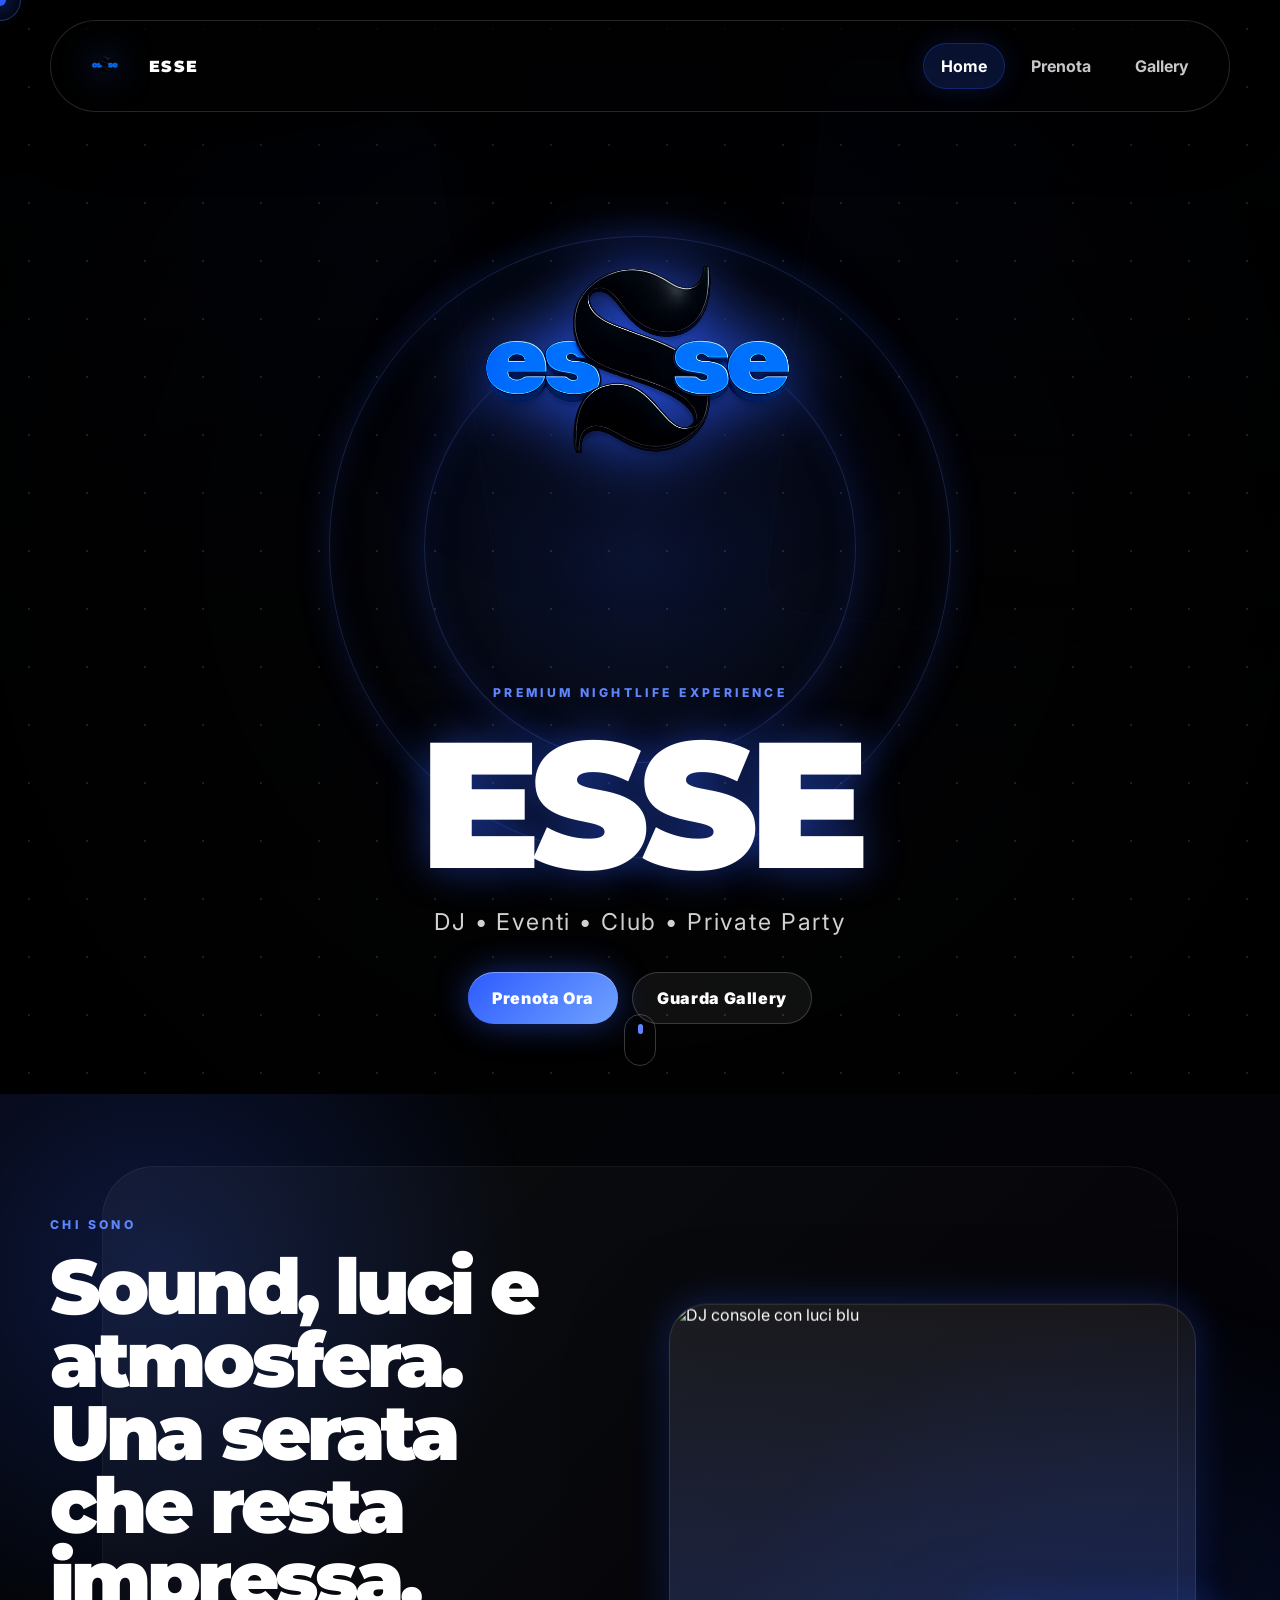
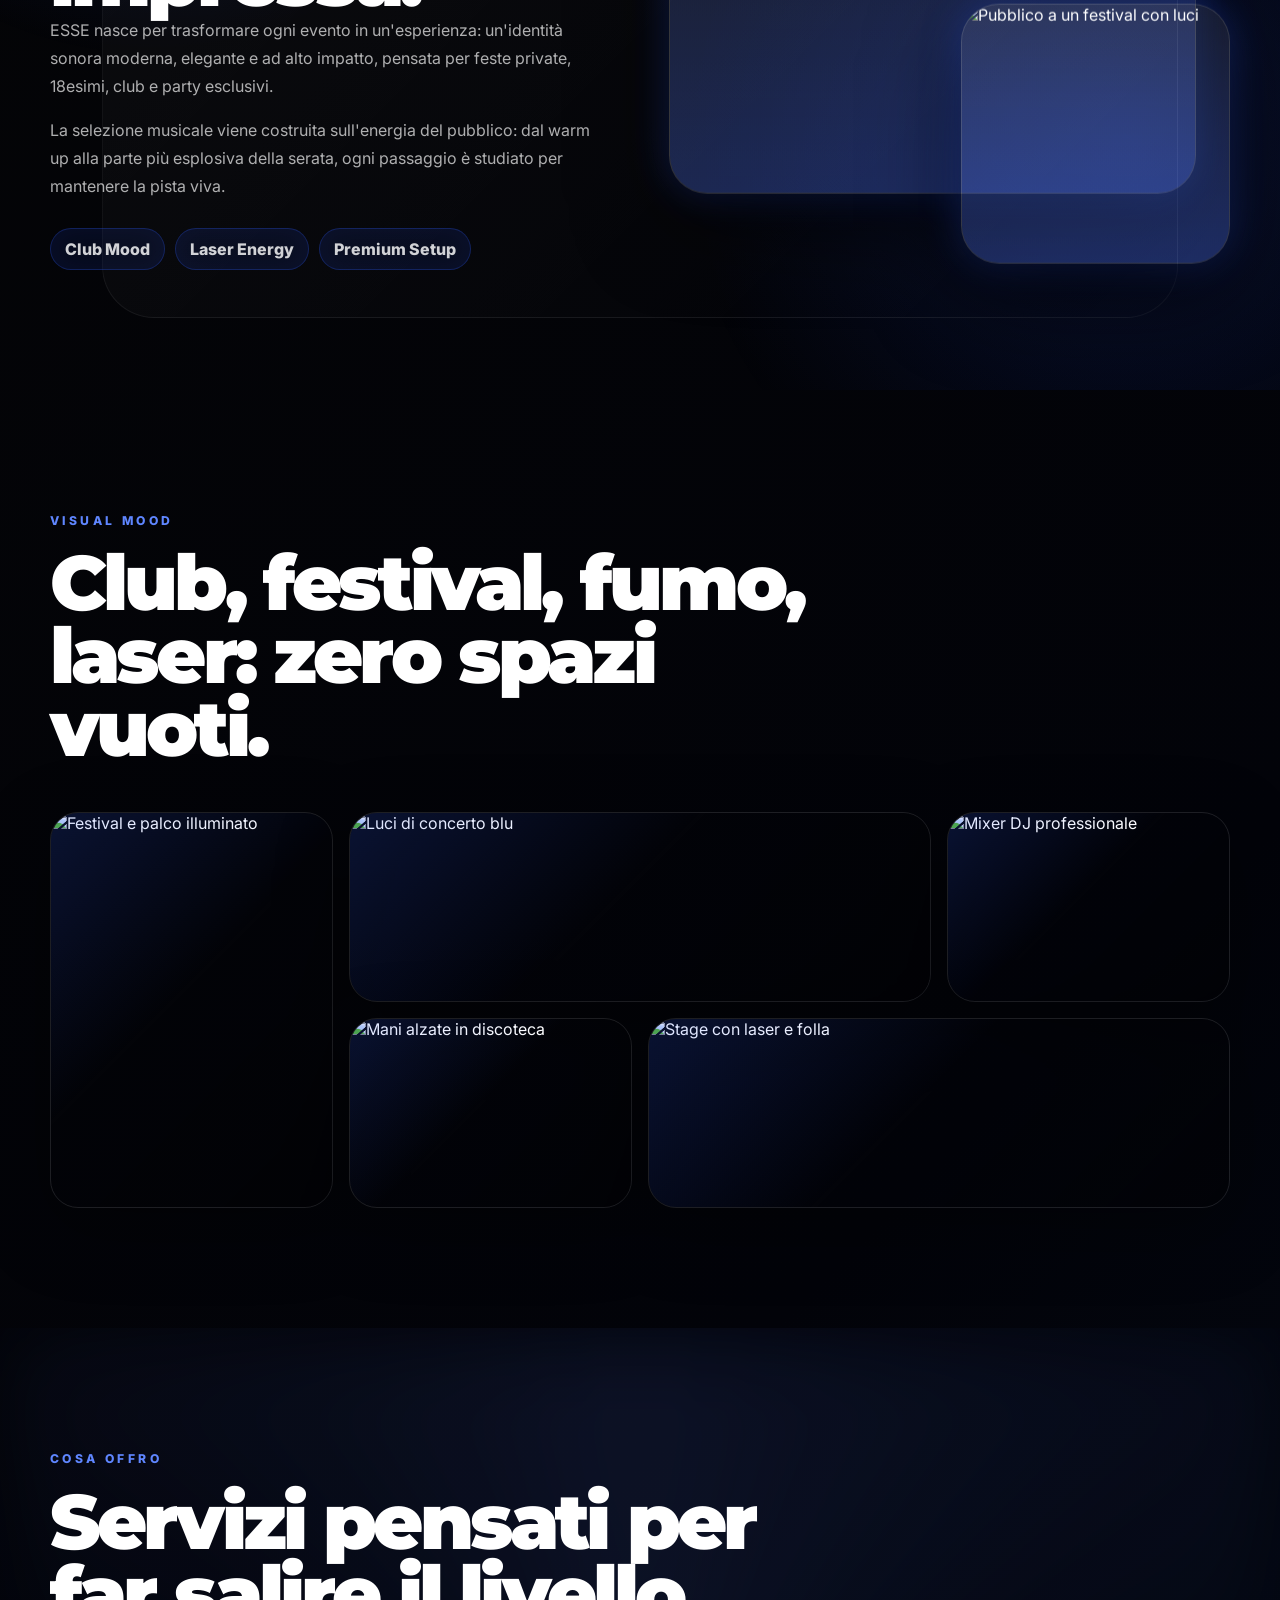
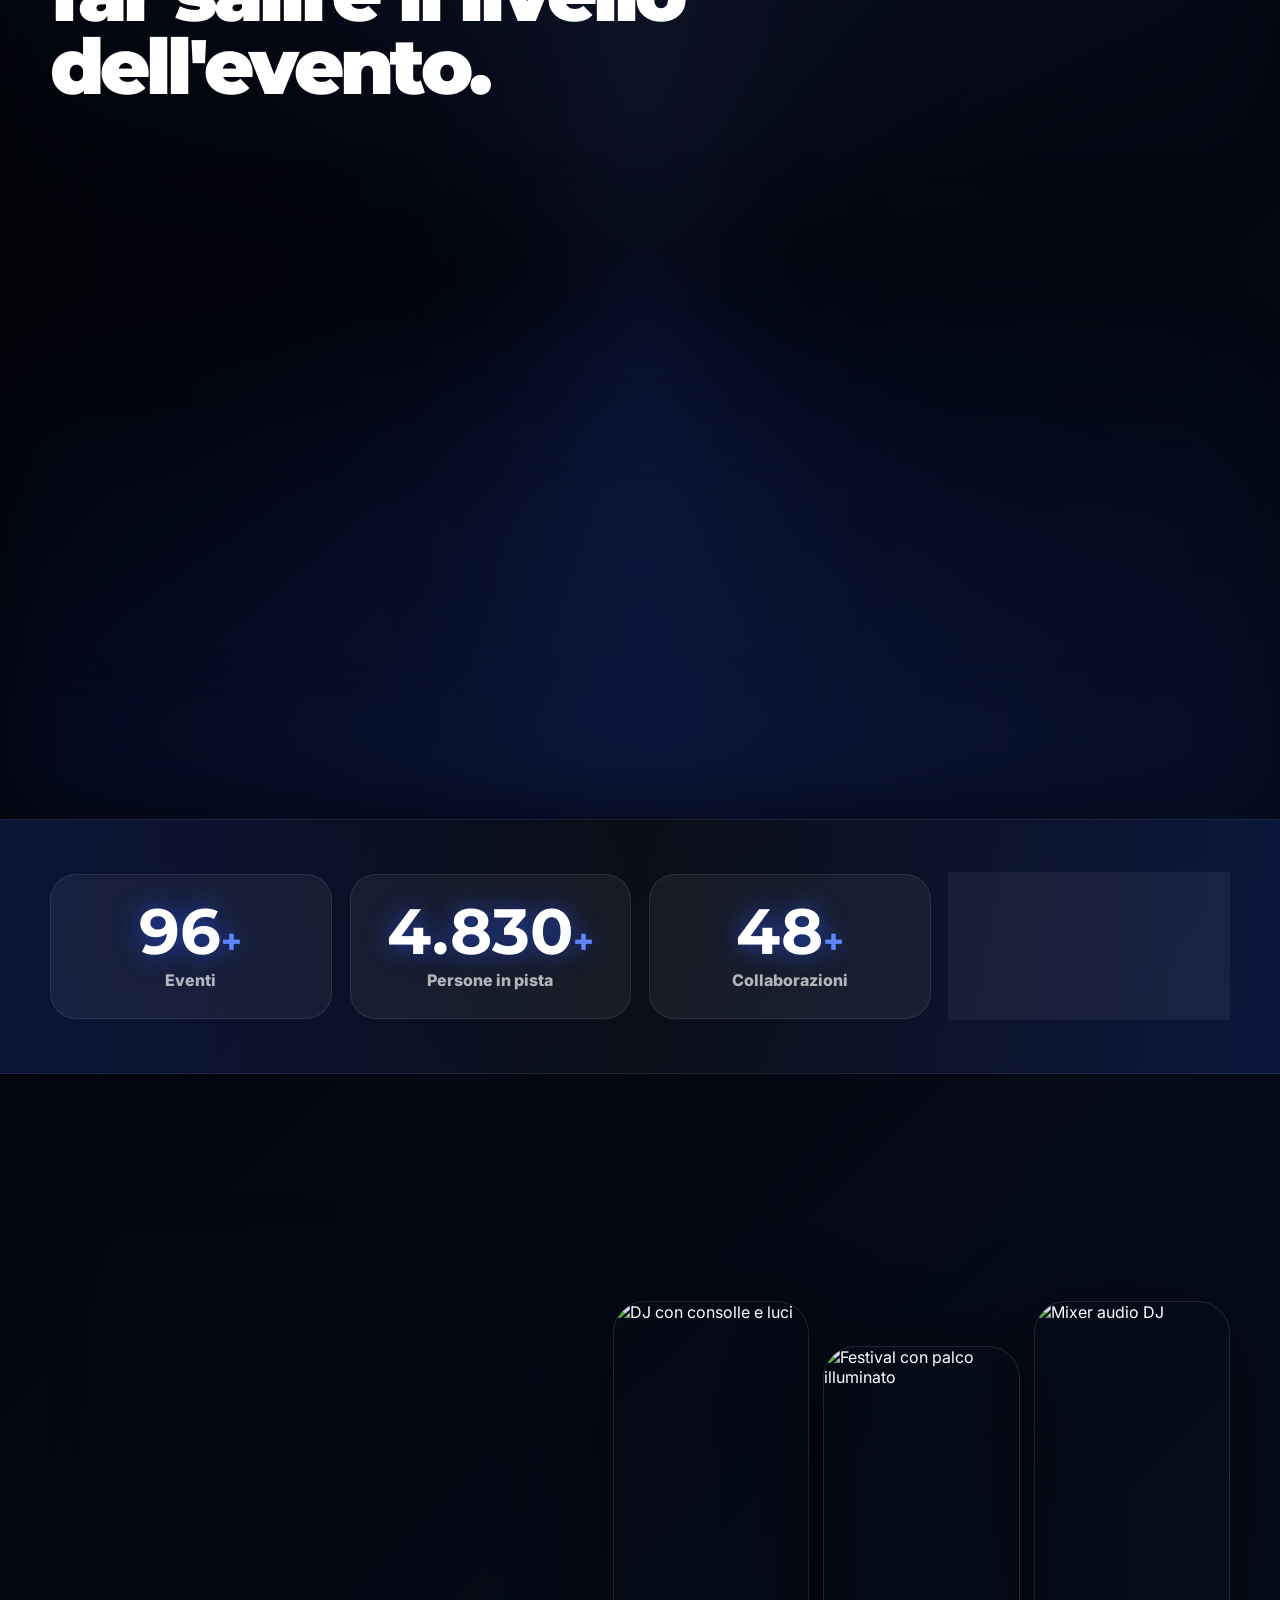
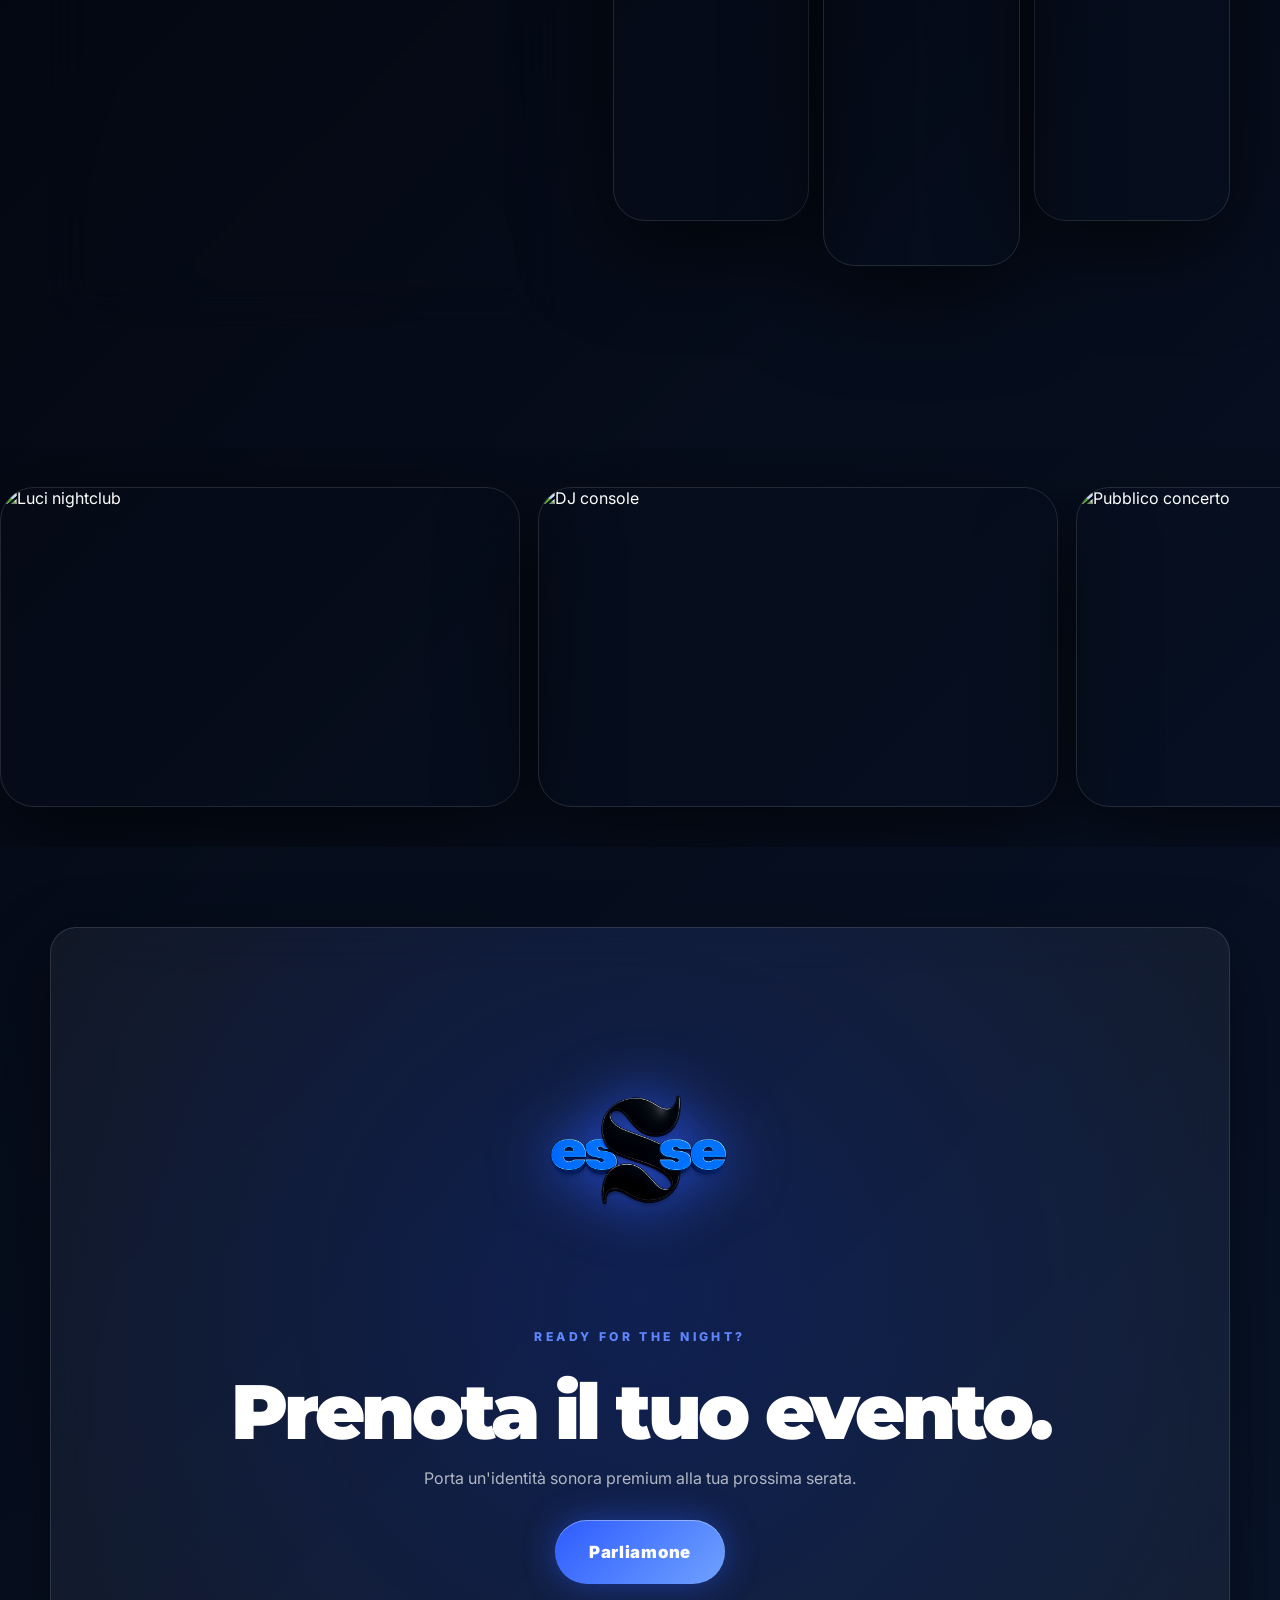
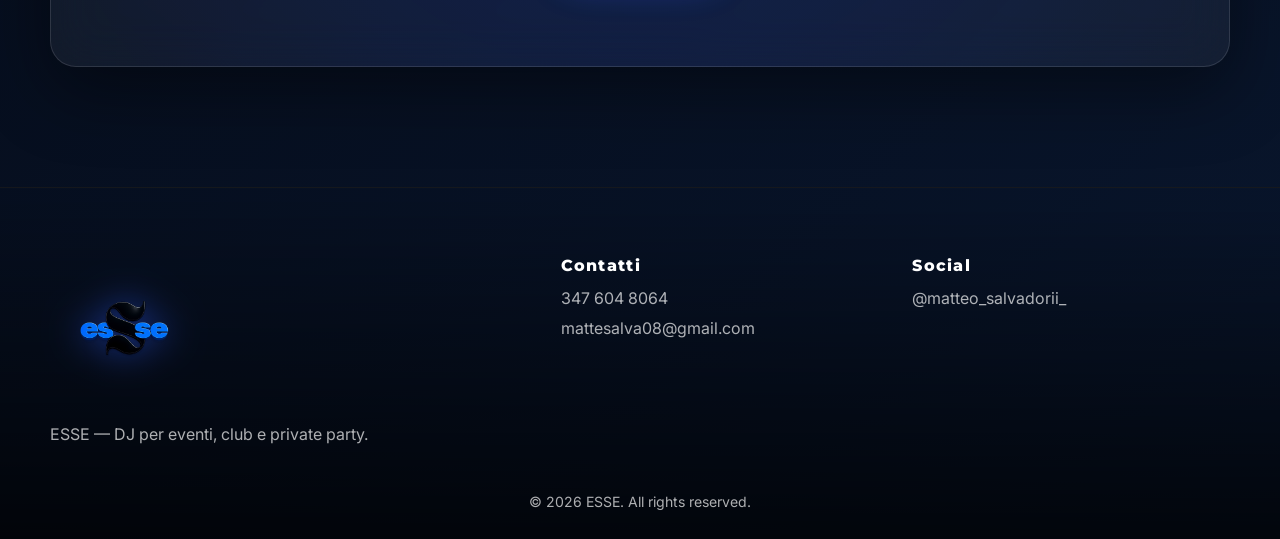
==== commit 50b4cde0: "Forzo nuovo deploy GitHub Pages" ====
--- a/index.html
+++ b/index.html
@@ -180,3 +180,4 @@
   <script src="js/script.js"></script>
 </body>
 </html>
+
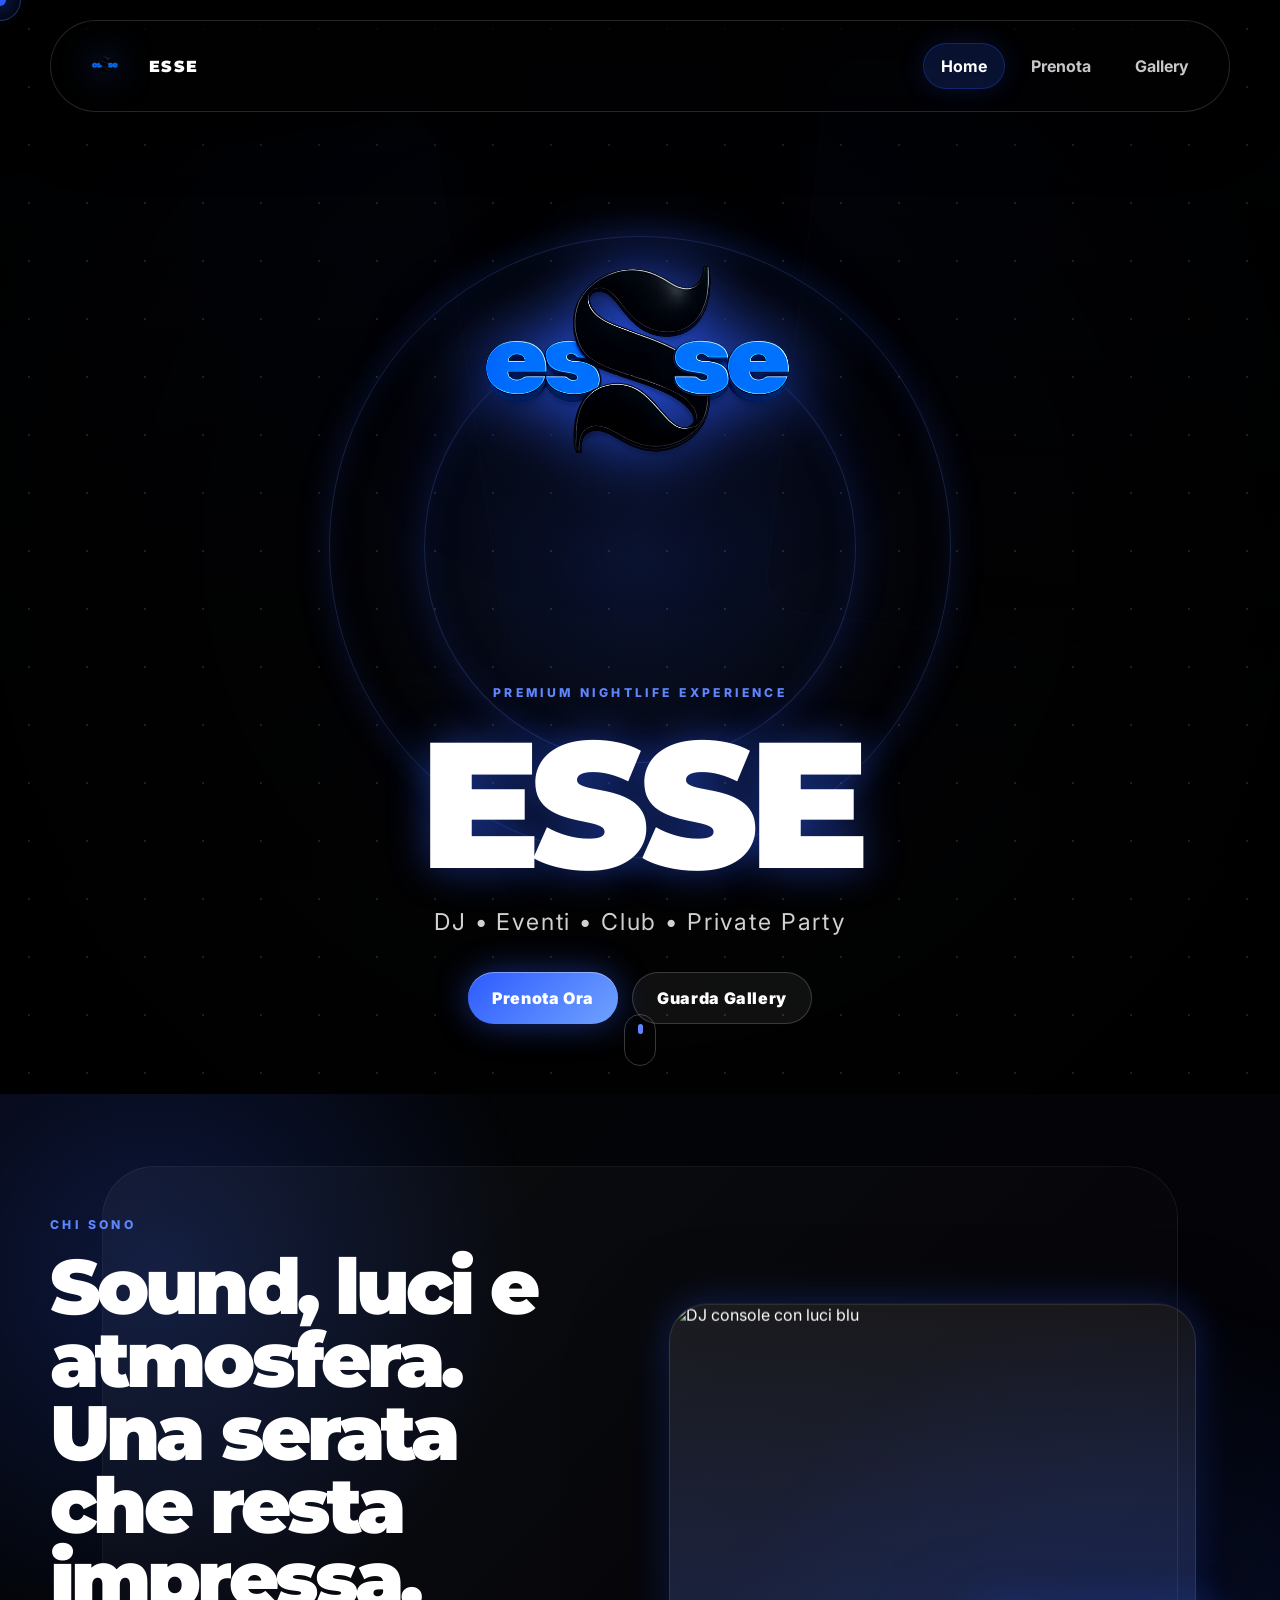
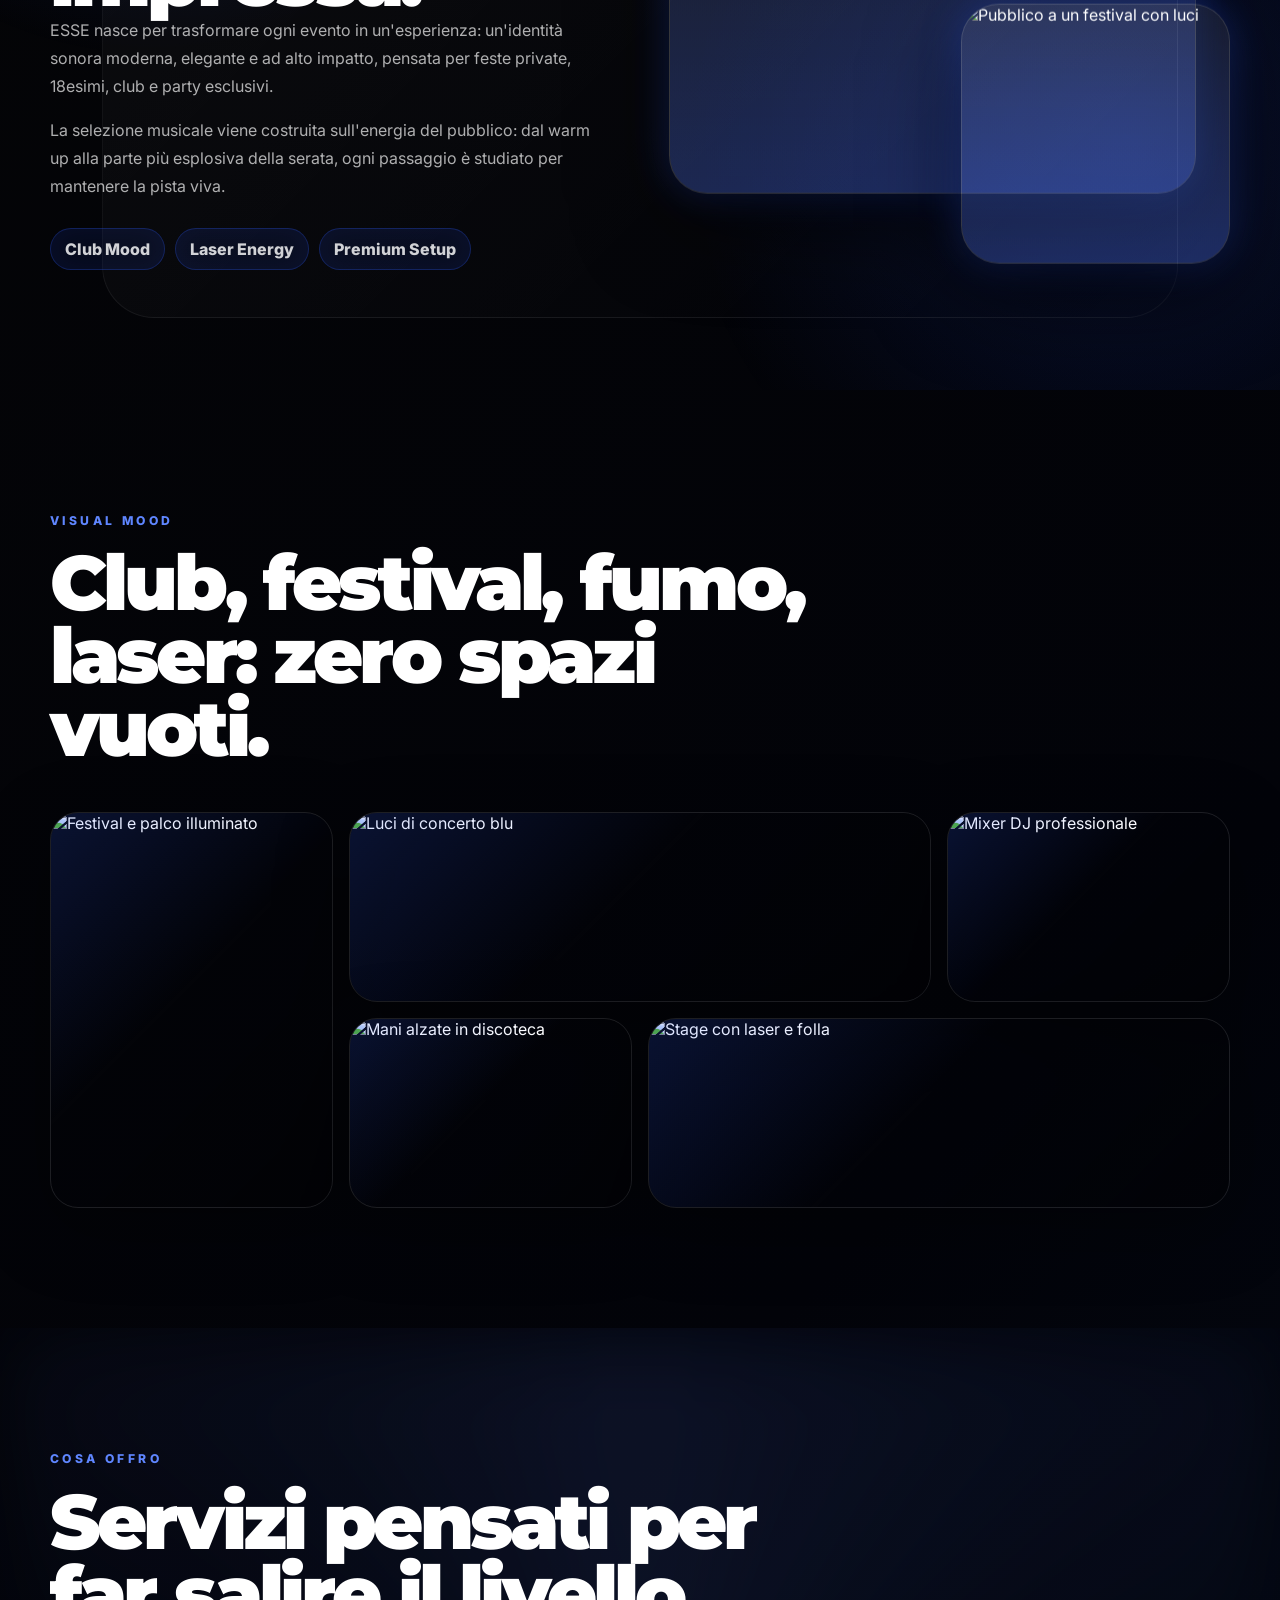
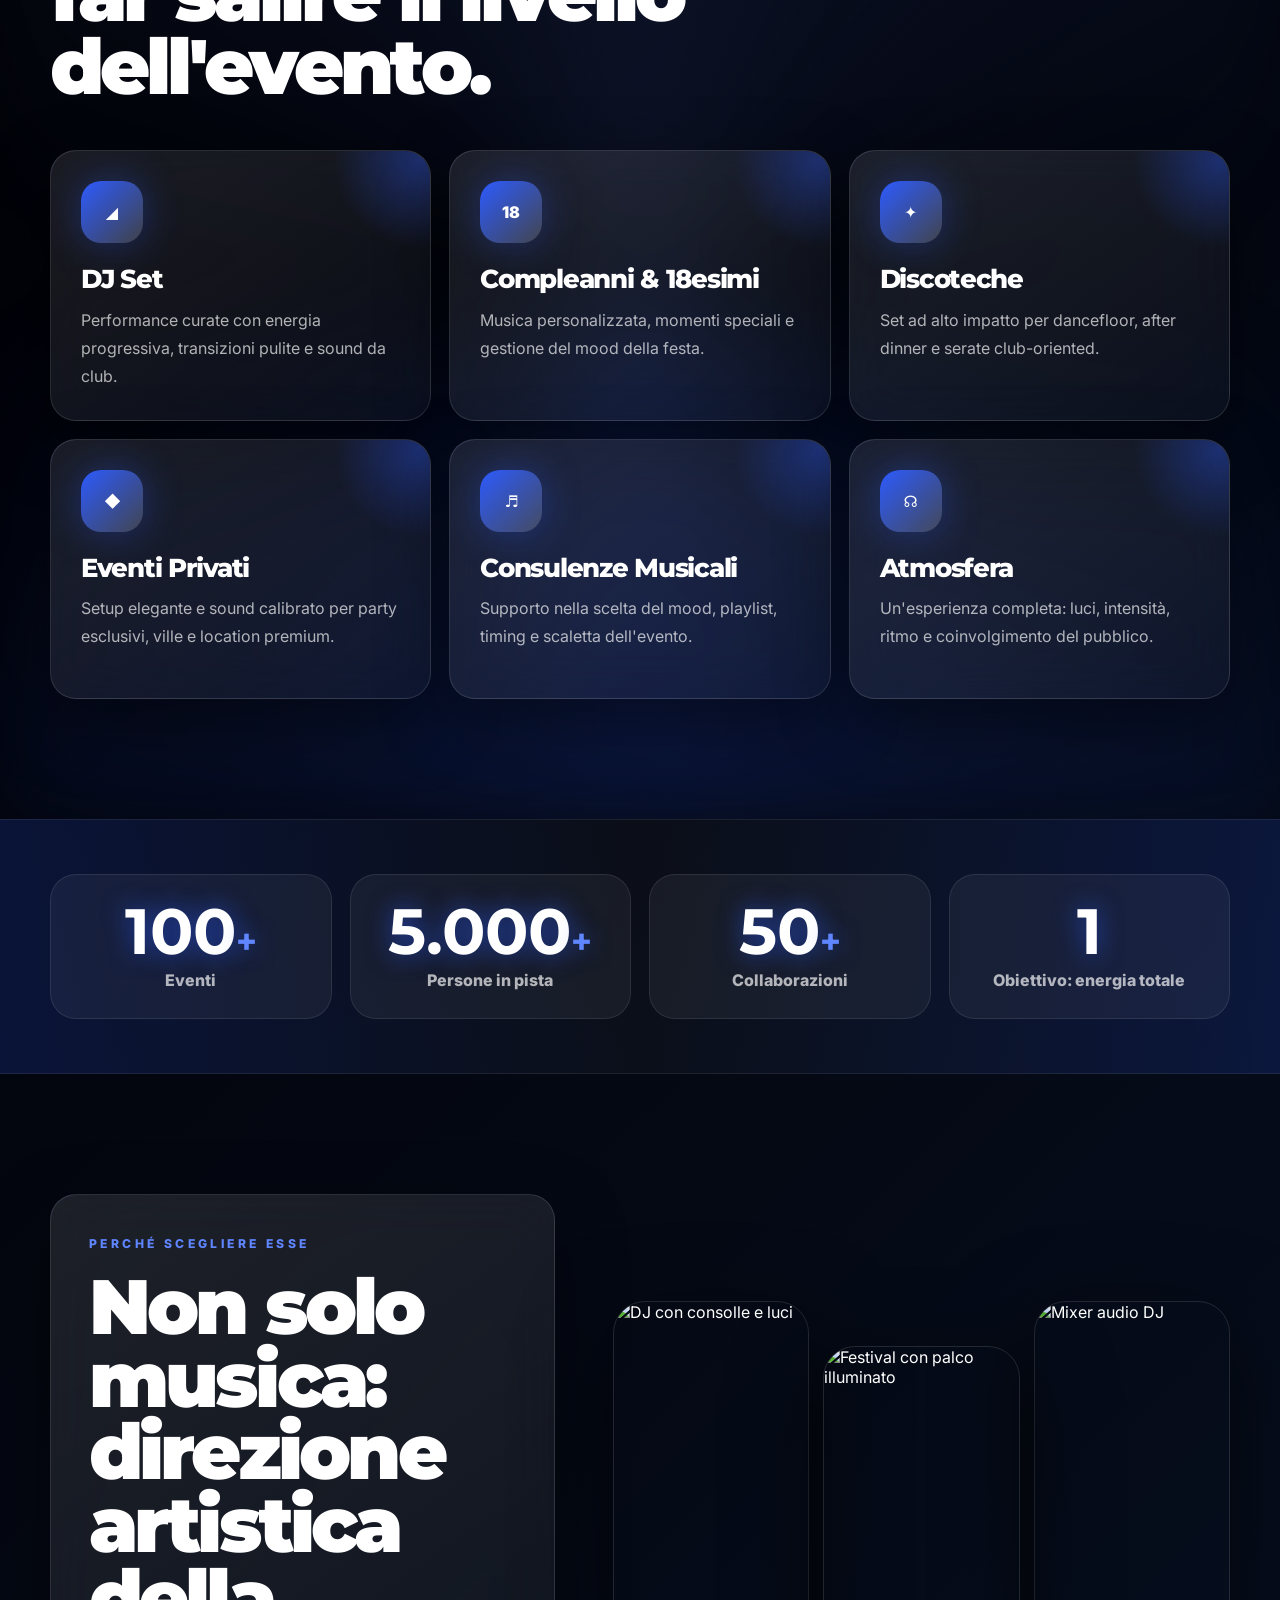
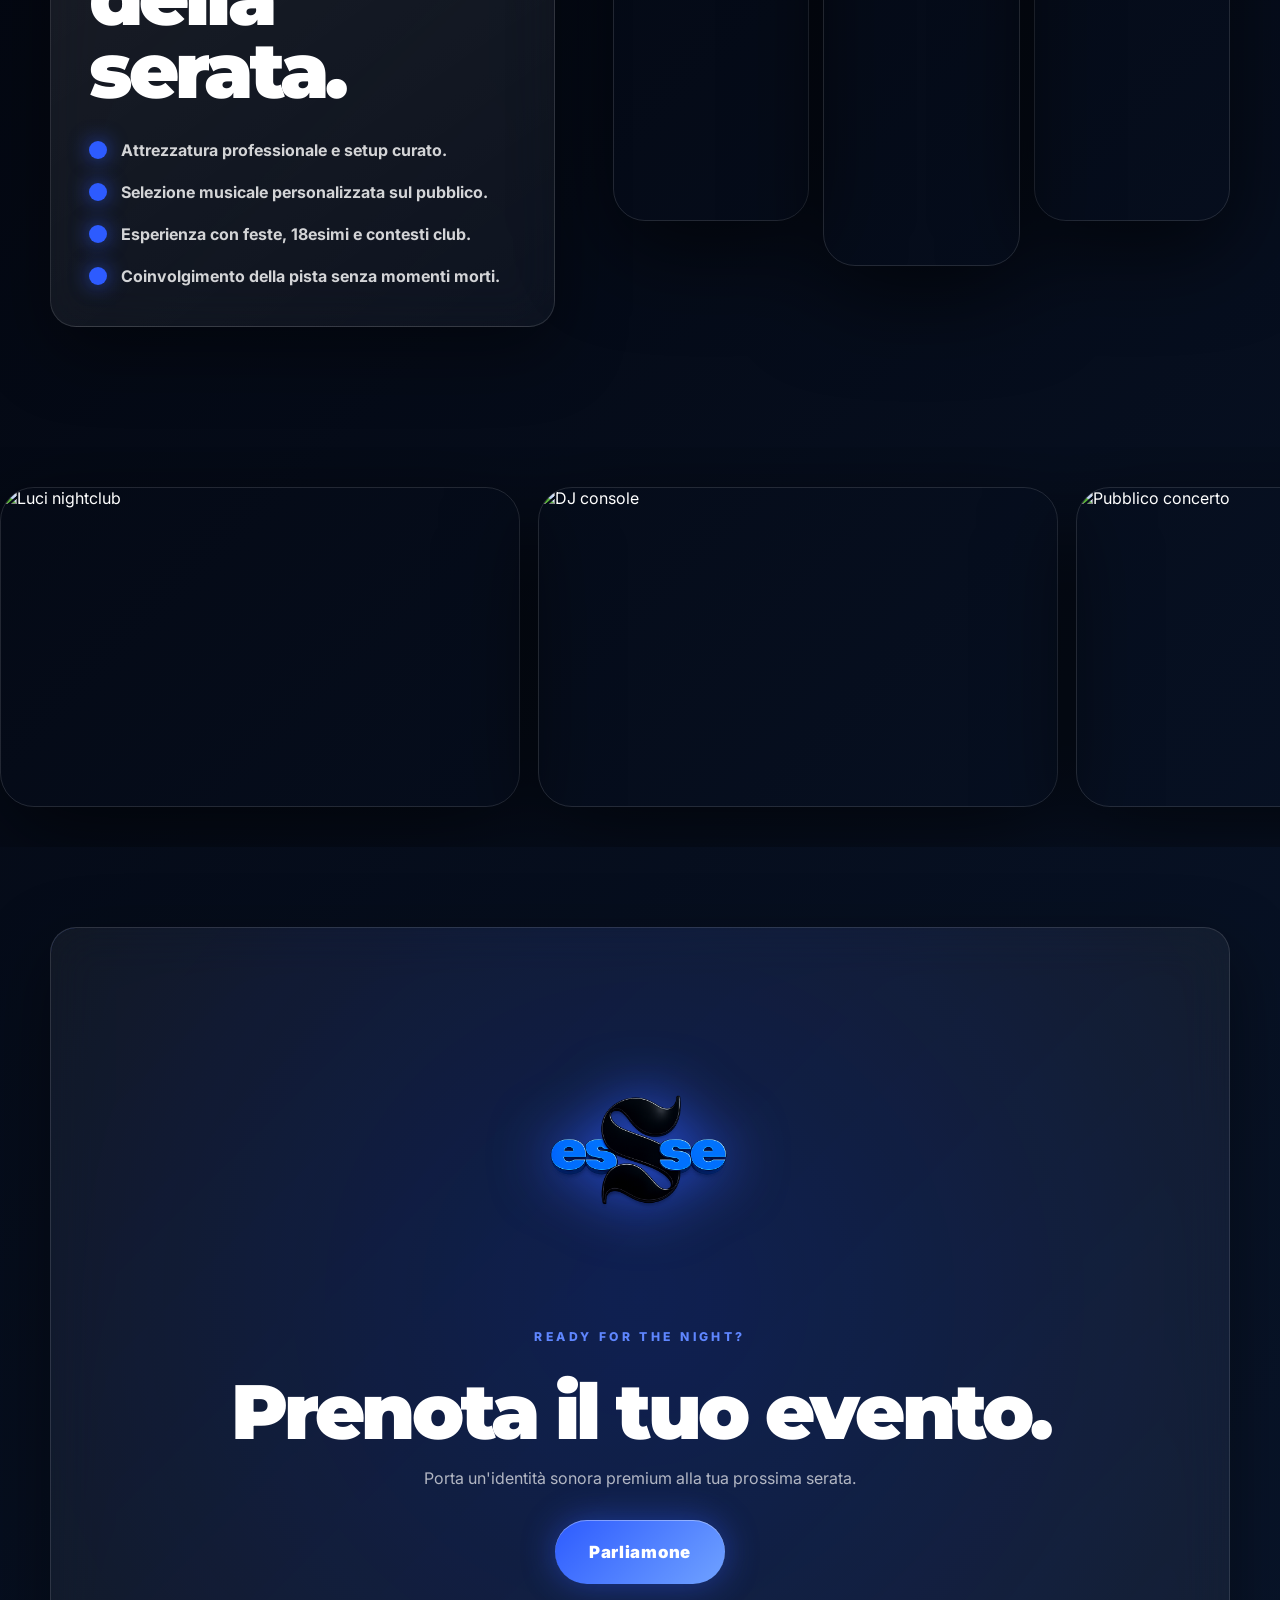
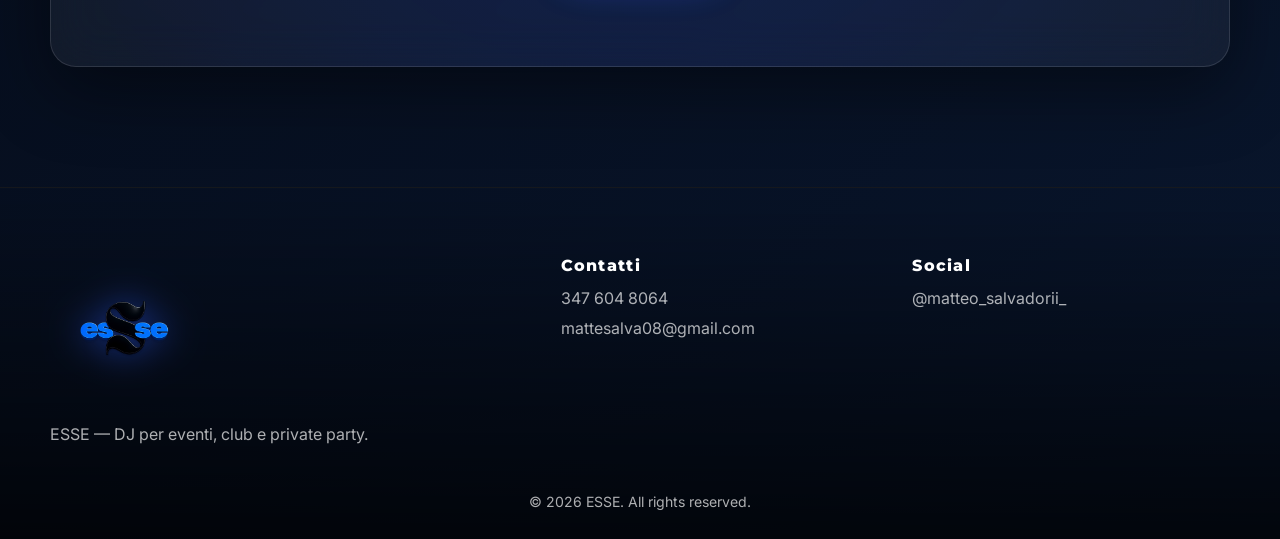
==== commit 6ef7b4d3: "Forzo nuovo deploy GitHub Pages" ====
--- a/index.html
+++ b/index.html
@@ -181,3 +181,4 @@
 </body>
 </html>
 
+
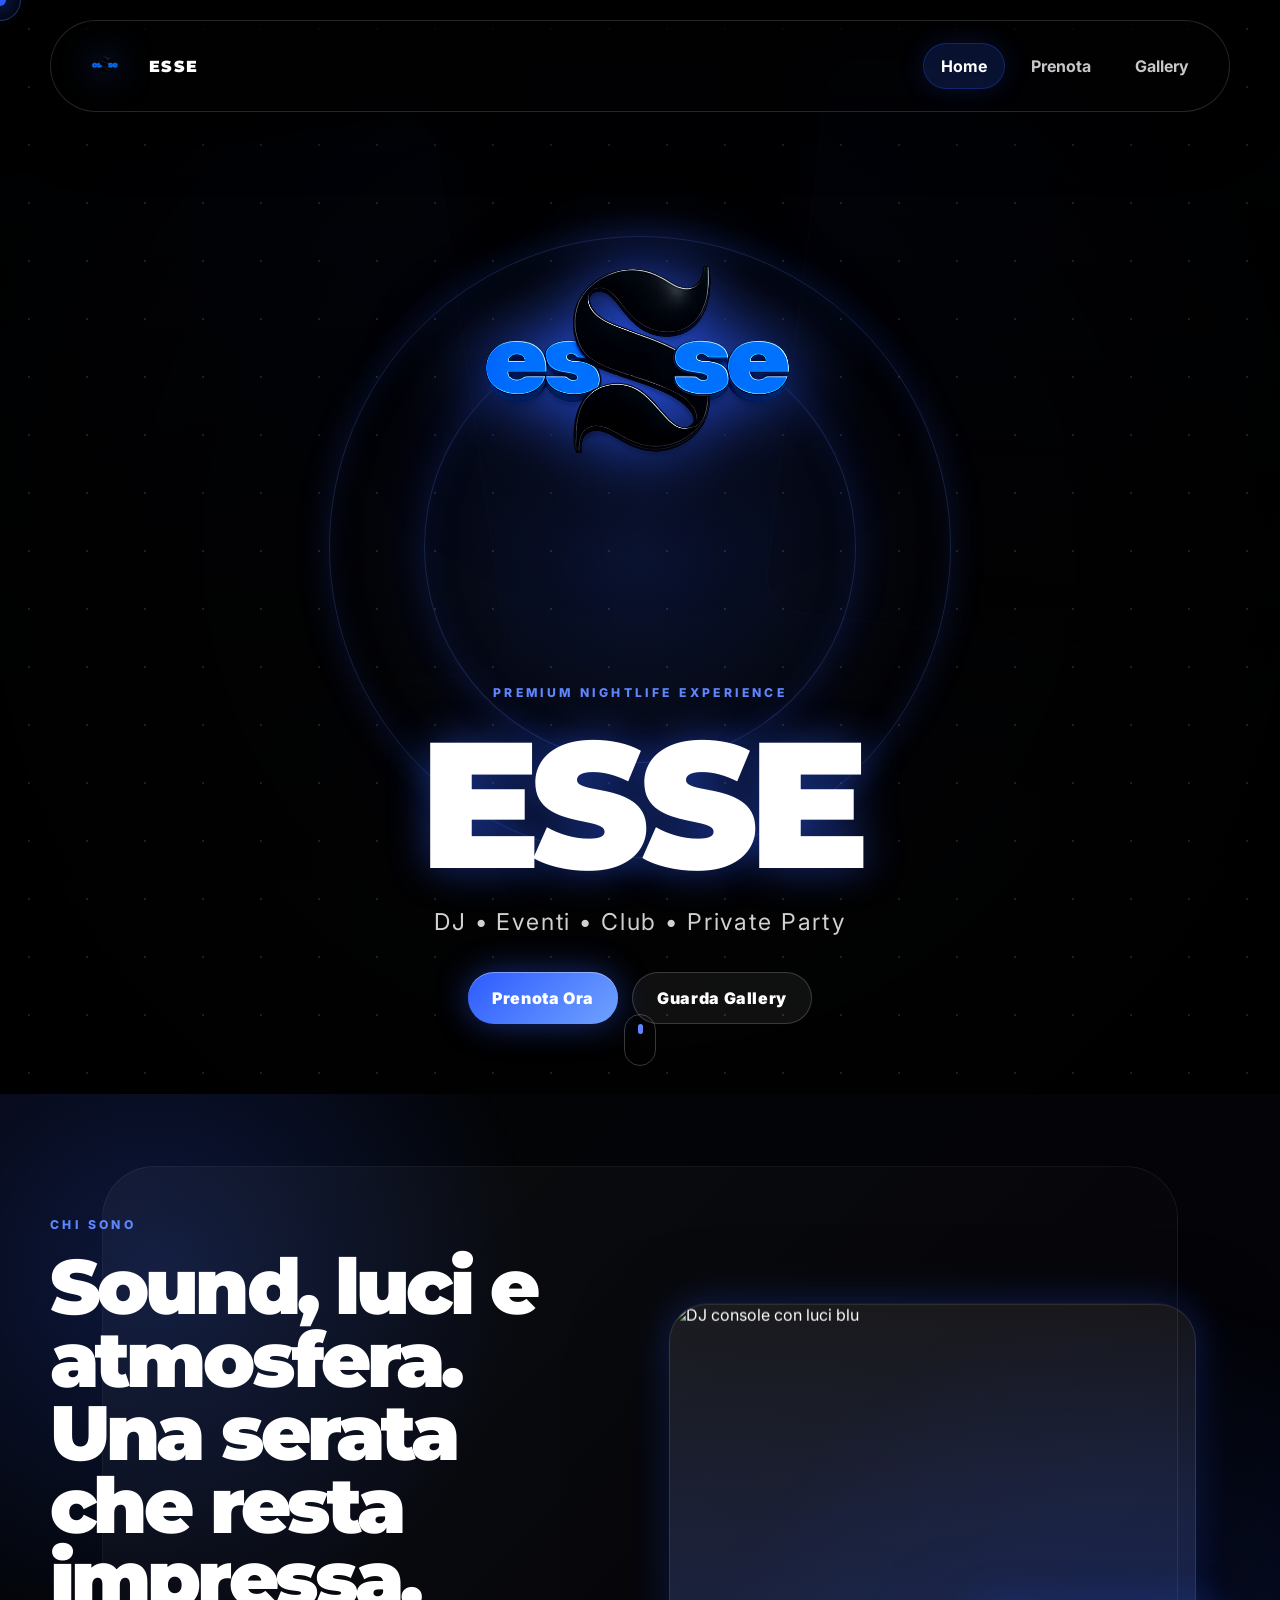
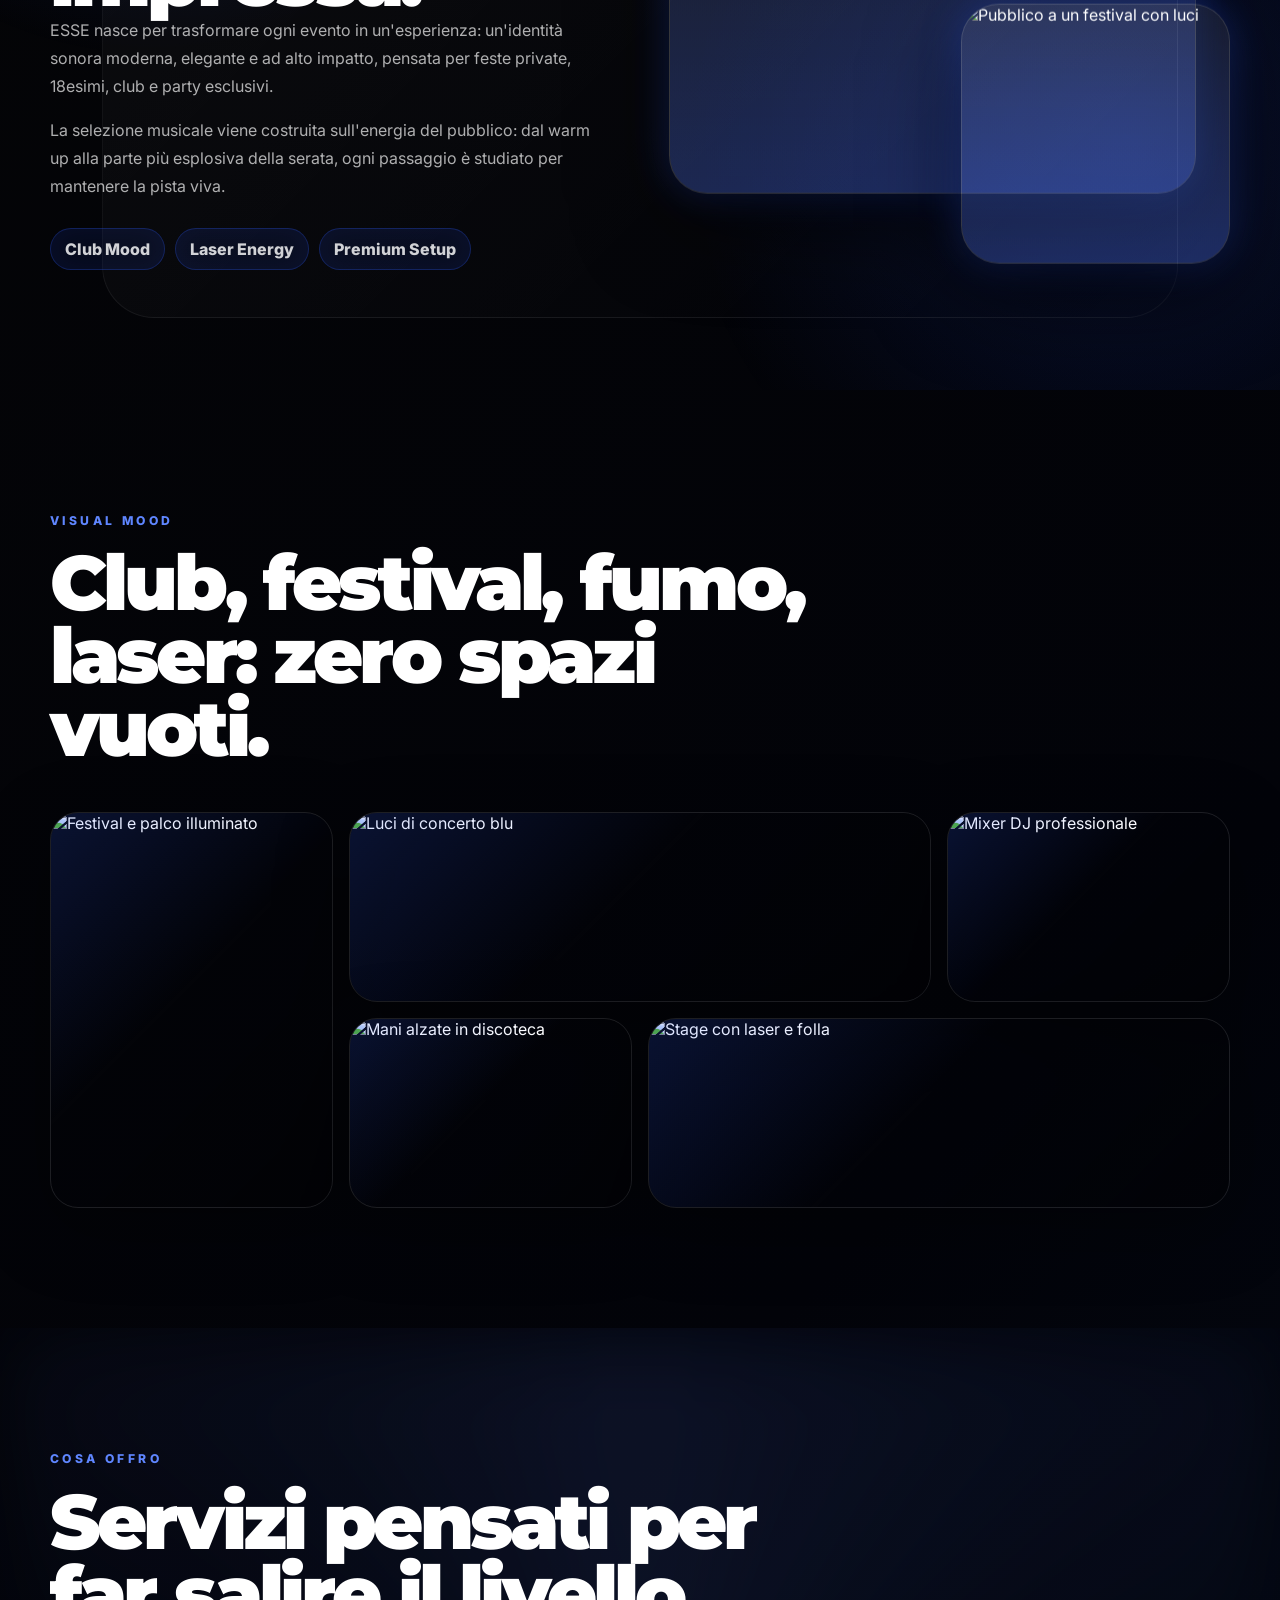
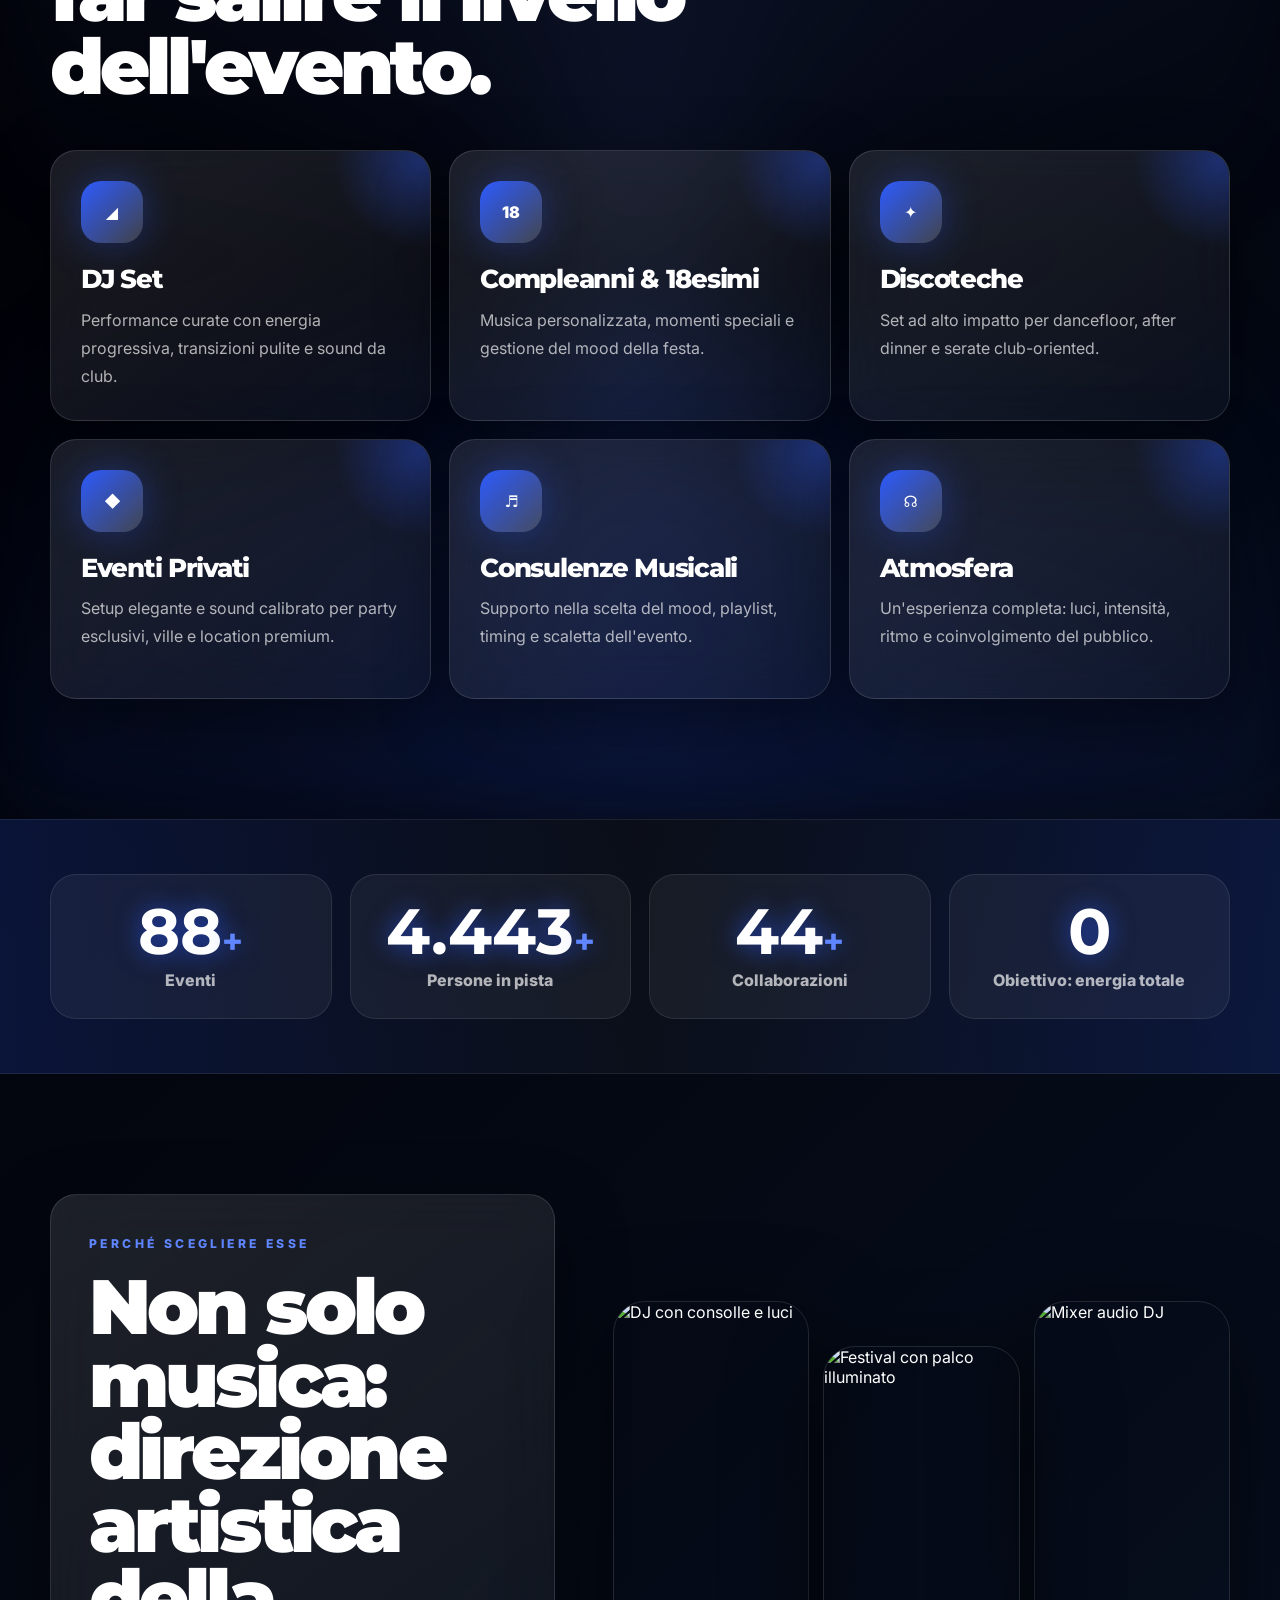
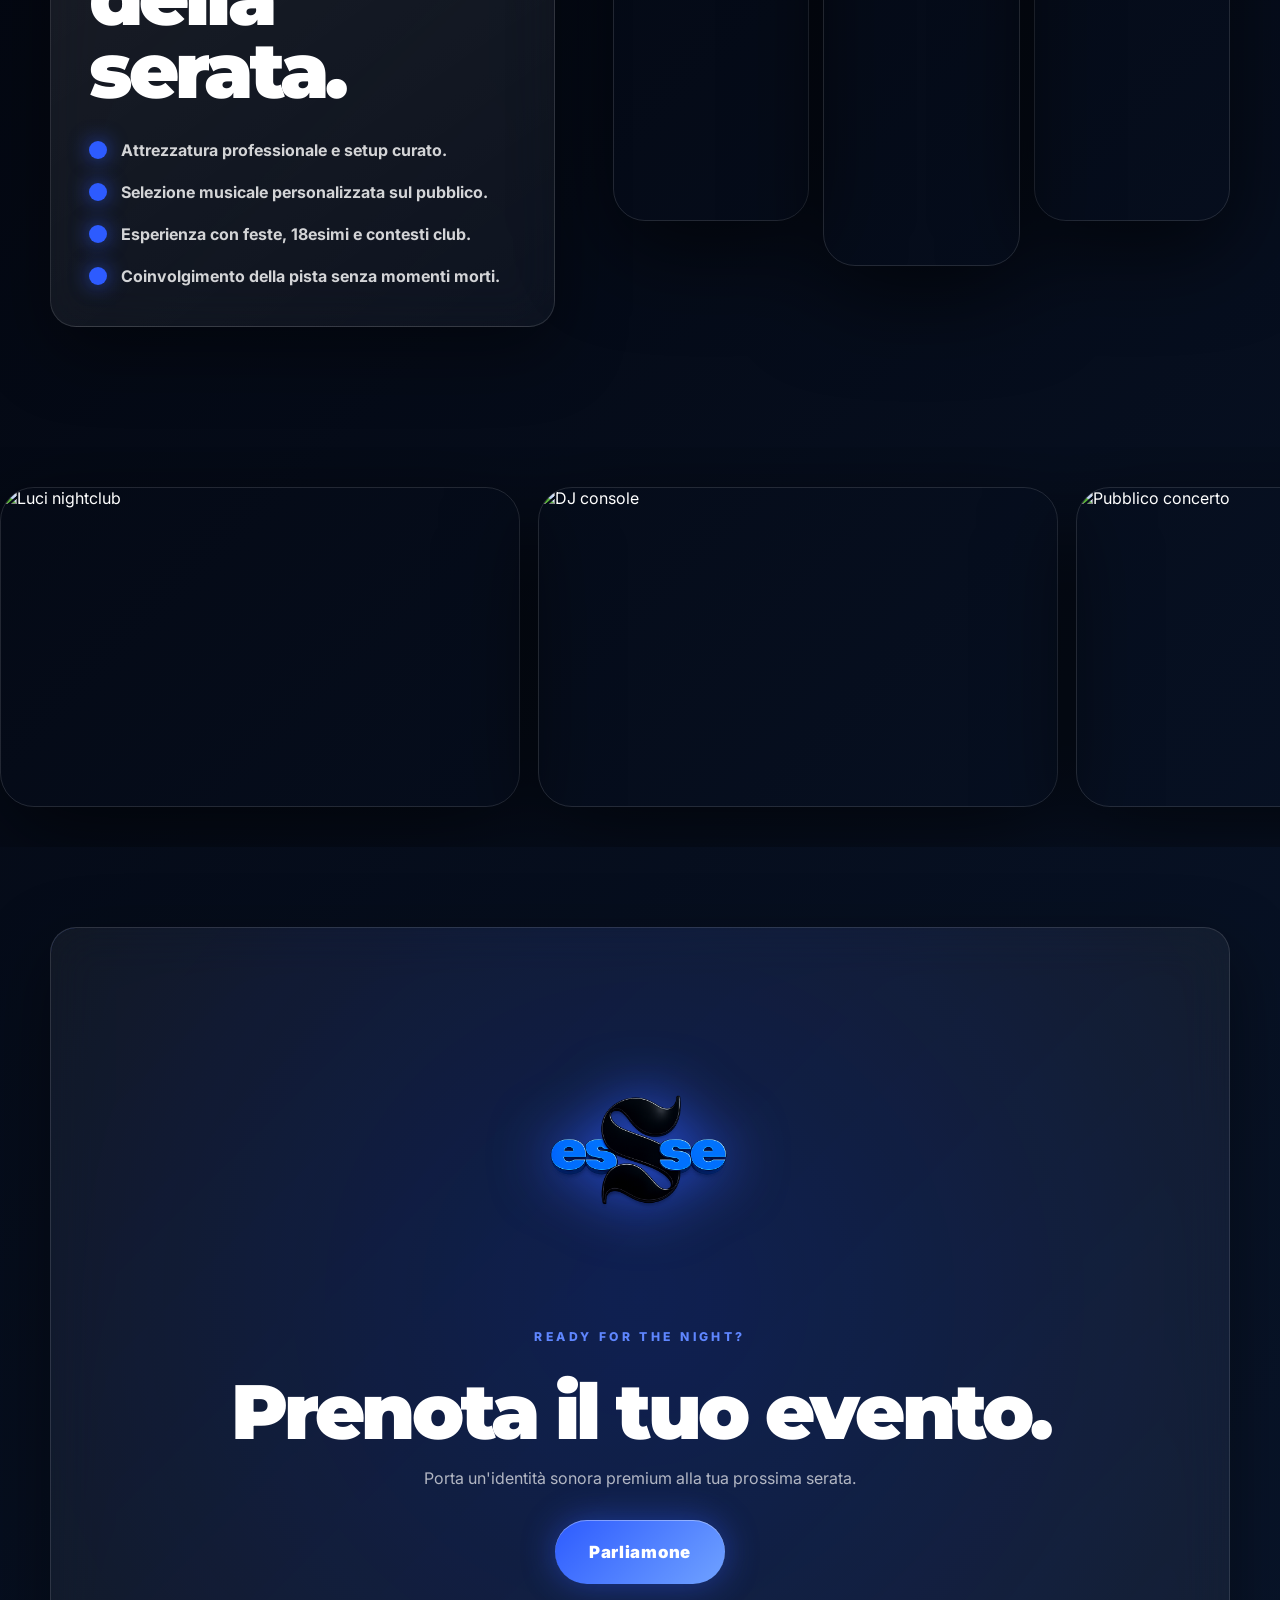
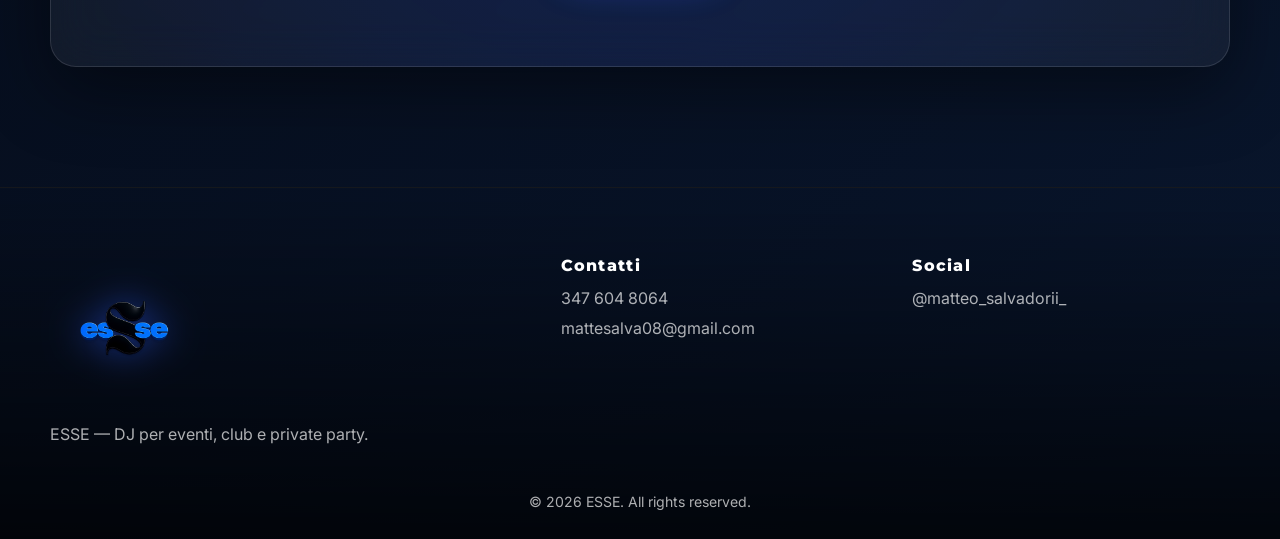
==== commit 35547280: "Aggiungo favicon ESSE personalizzata" ====
--- a/index.html
+++ b/index.html
@@ -9,6 +9,8 @@
   <link rel="preconnect" href="https://fonts.gstatic.com" crossorigin>
   <link href="https://fonts.googleapis.com/css2?family=Inter:wght@300;400;500;600;700;800&family=Montserrat:wght@700;800;900&display=swap" rel="stylesheet">
   <link rel="stylesheet" href="css/style.css" />
+  <link rel="icon" type="image/x-icon" href="img/favicon.ico">
+  <link rel="apple-touch-icon" href="img/favicon.png">
 </head>
 <body>
   <div class="preloader" aria-hidden="true">
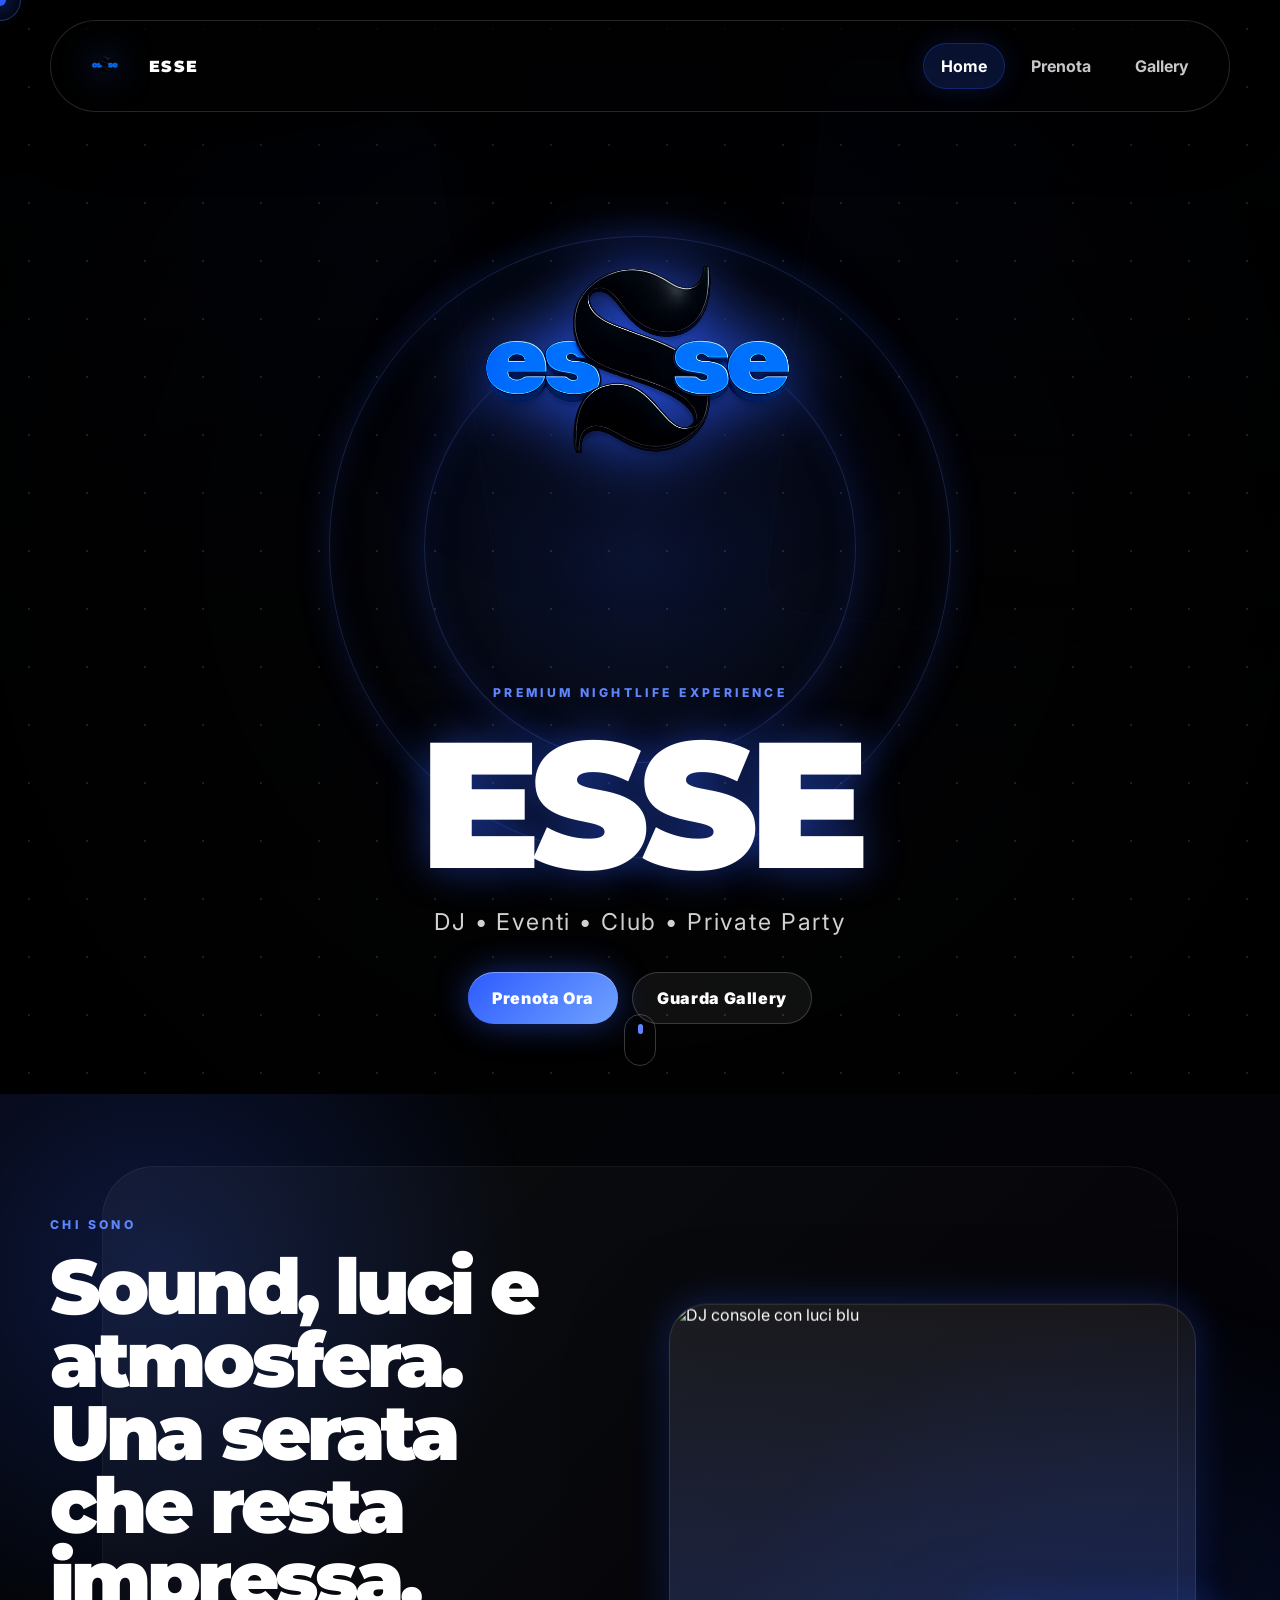
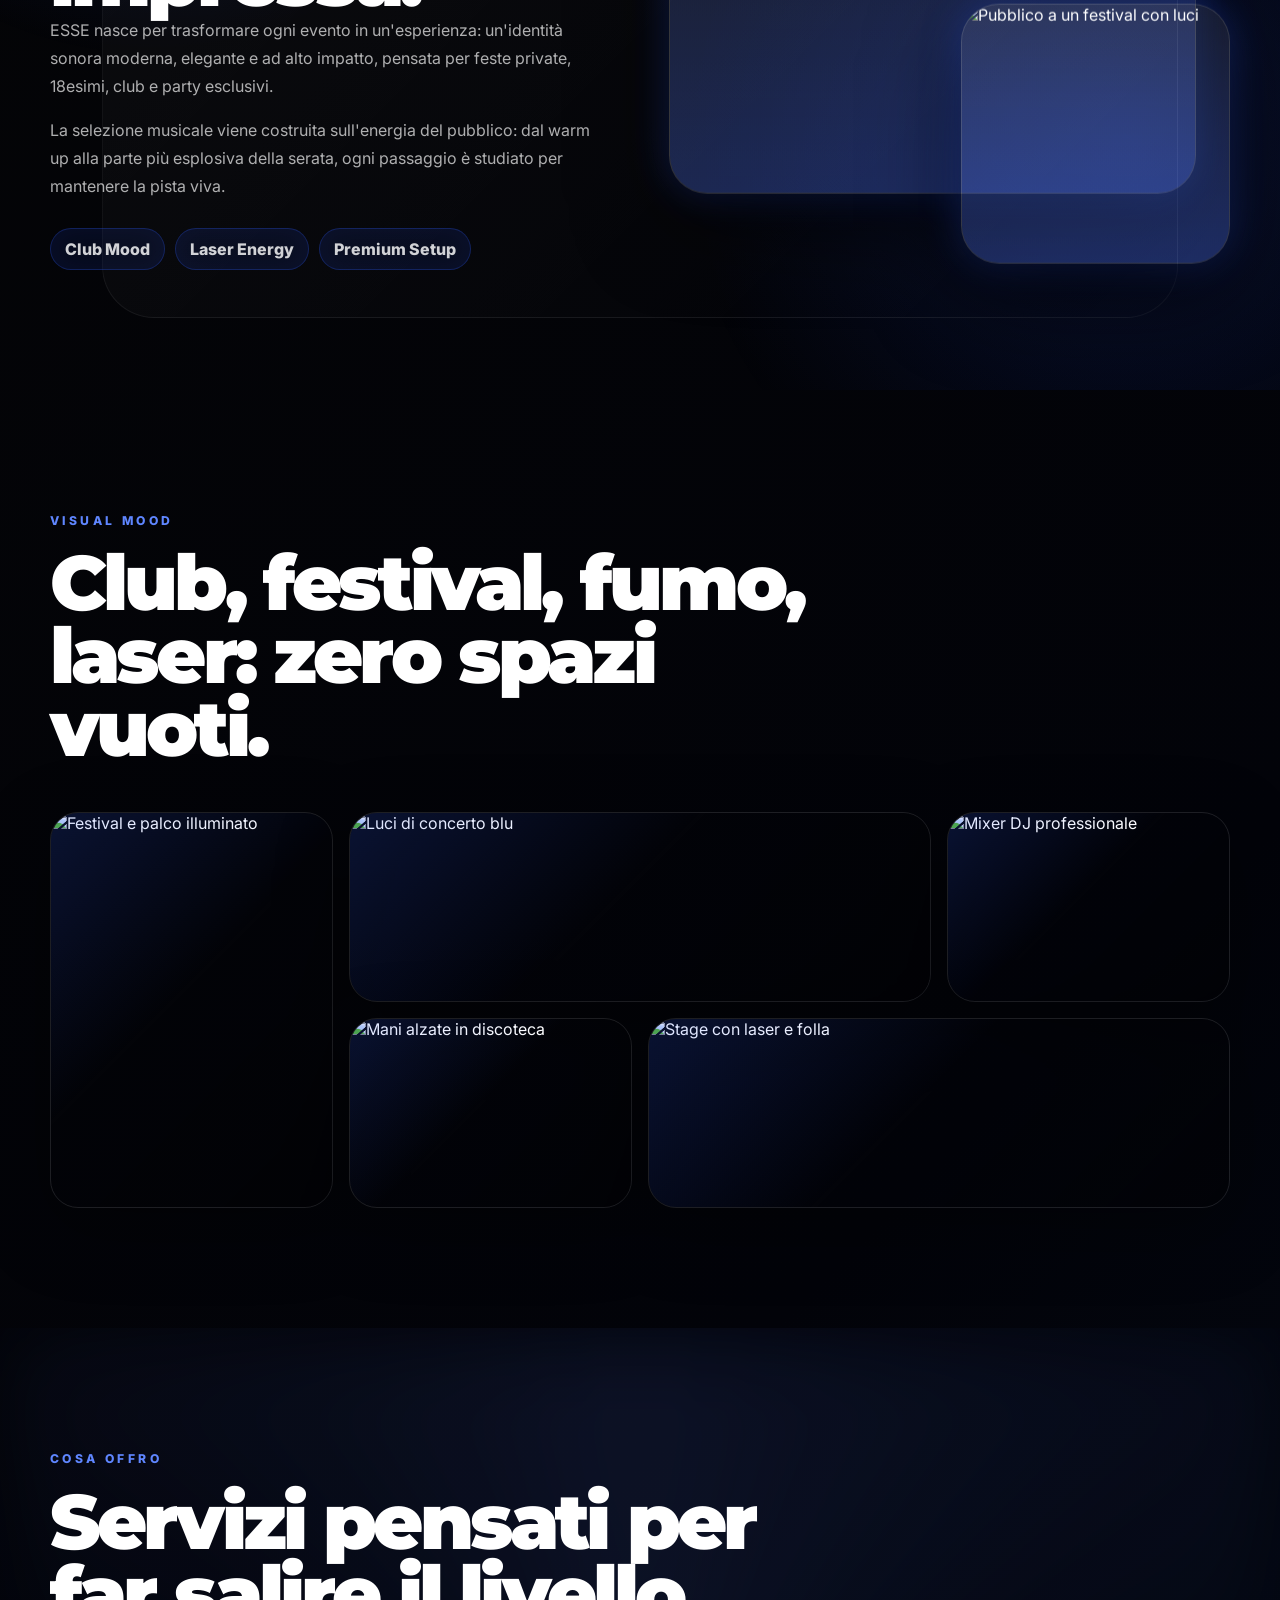
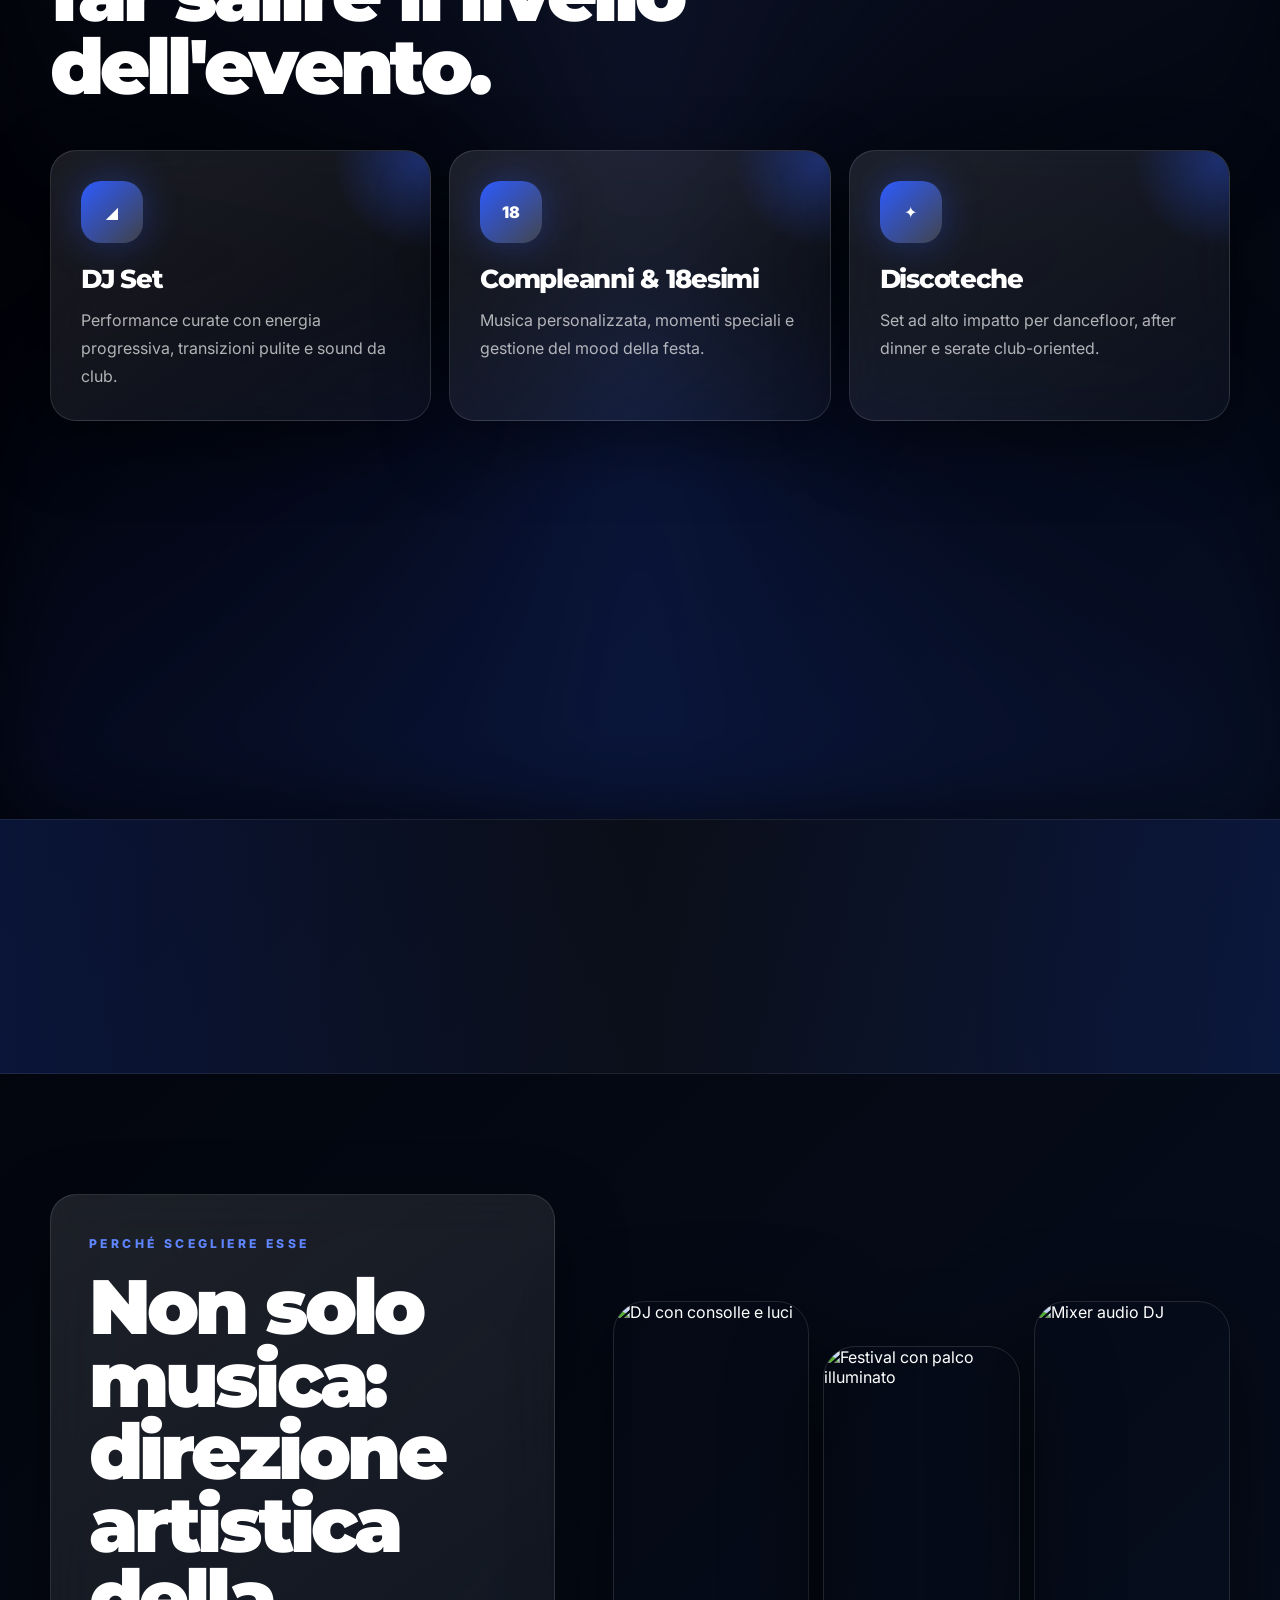
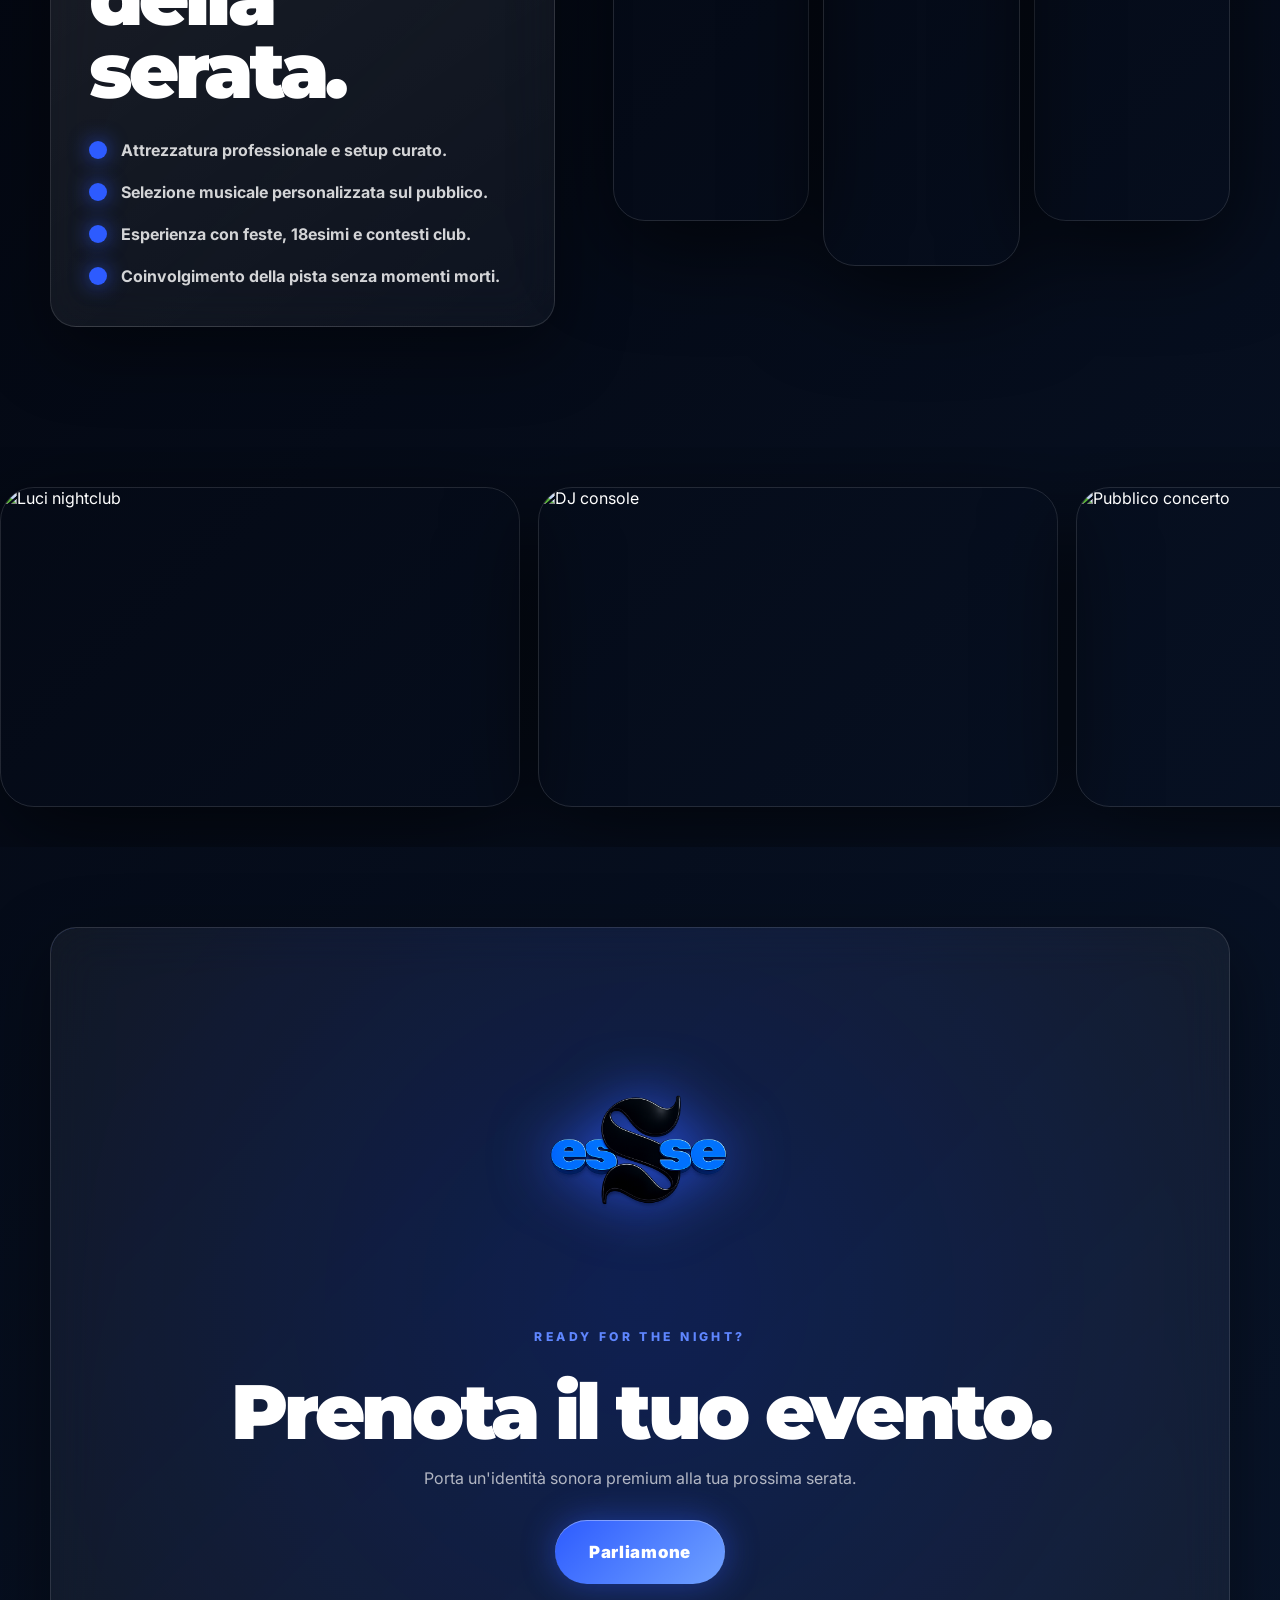
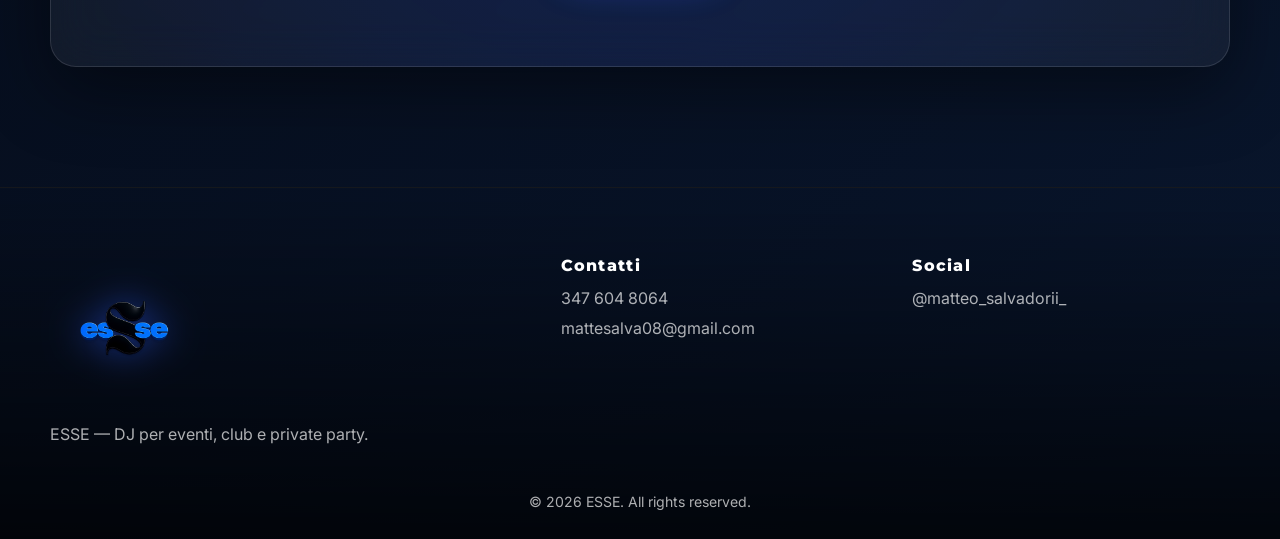
==== commit 0de6eaf2: "Pulisco favicon duplicate" ====
--- a/index.html
+++ b/index.html
@@ -9,6 +9,8 @@
   <link rel="preconnect" href="https://fonts.gstatic.com" crossorigin>
   <link href="https://fonts.googleapis.com/css2?family=Inter:wght@300;400;500;600;700;800&family=Montserrat:wght@700;800;900&display=swap" rel="stylesheet">
   <link rel="stylesheet" href="css/style.css" />
+  <link rel="icon" type="image/x-icon" href="img/favicon.ico">
+  <link rel="apple-touch-icon" href="img/favicon.png">
   <link rel="icon" type="image/x-icon" href="img/favicon.ico">
   <link rel="apple-touch-icon" href="img/favicon.png">
 </head>
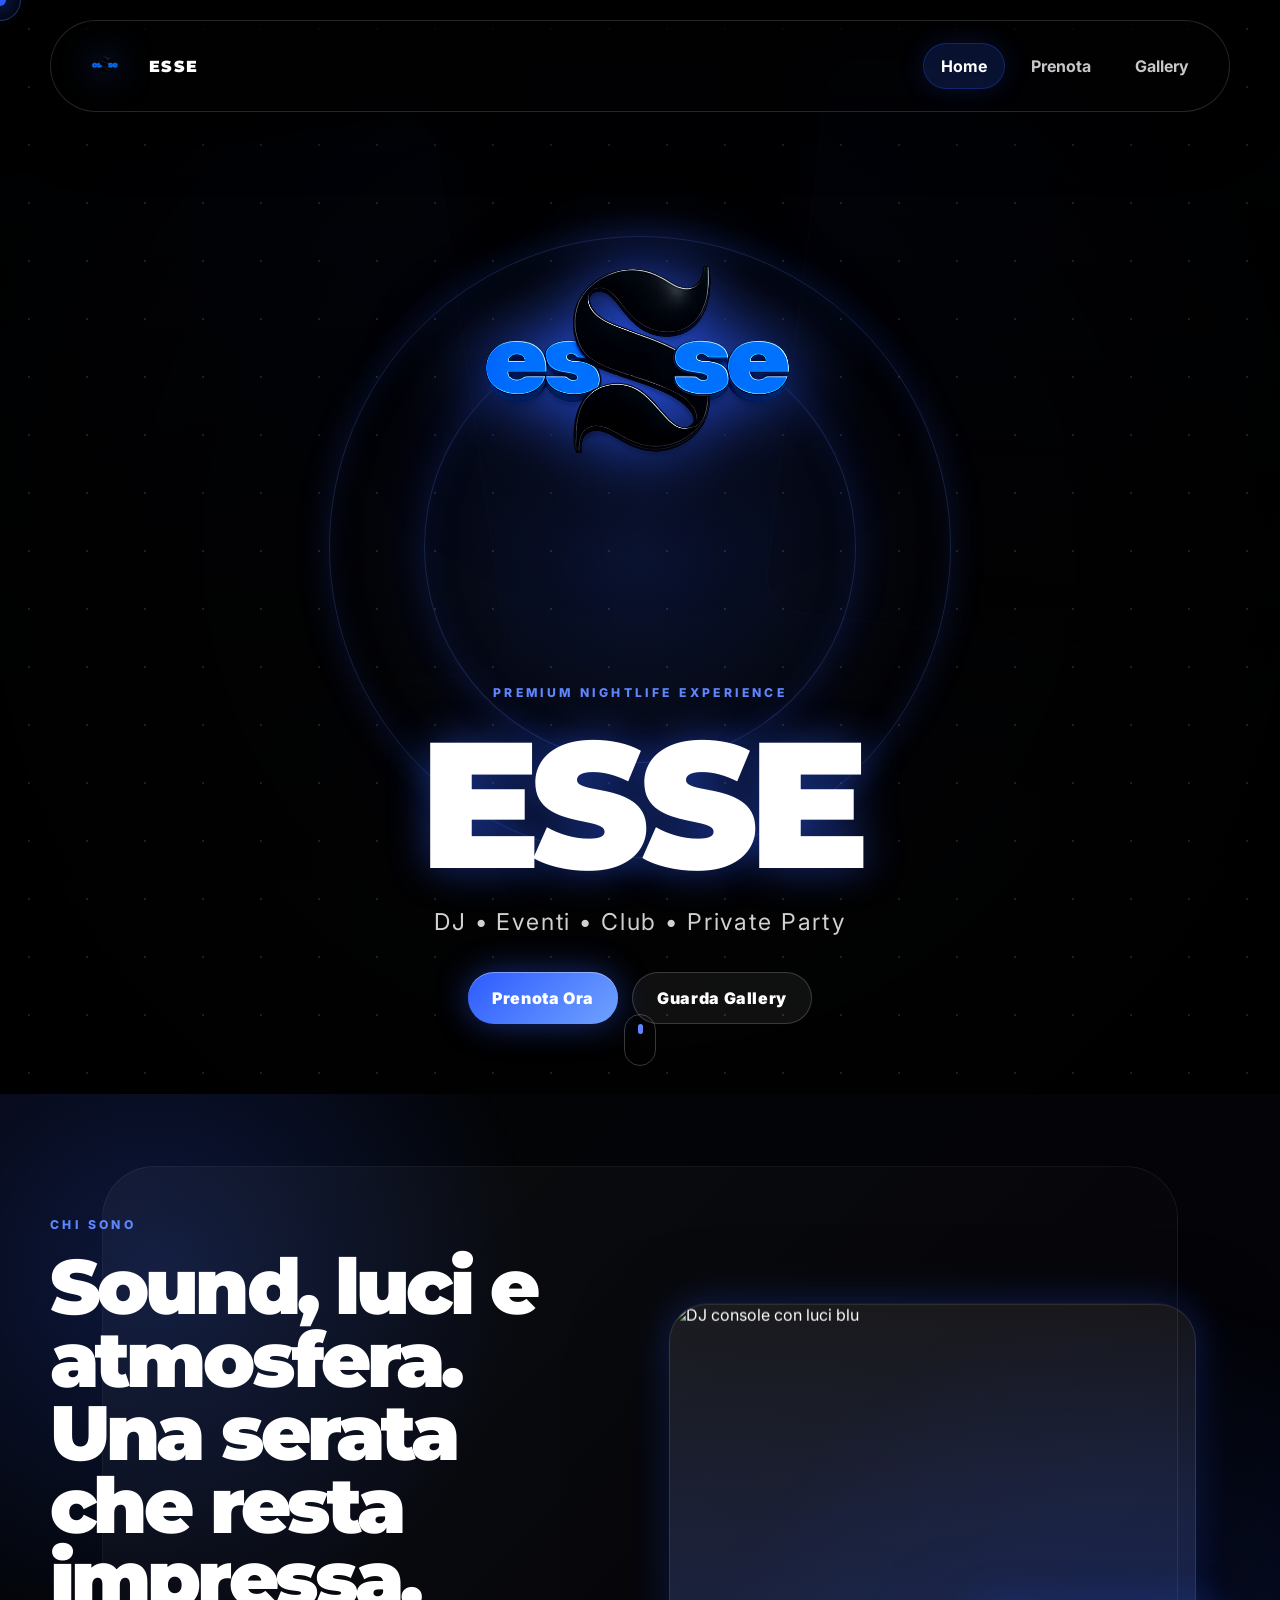
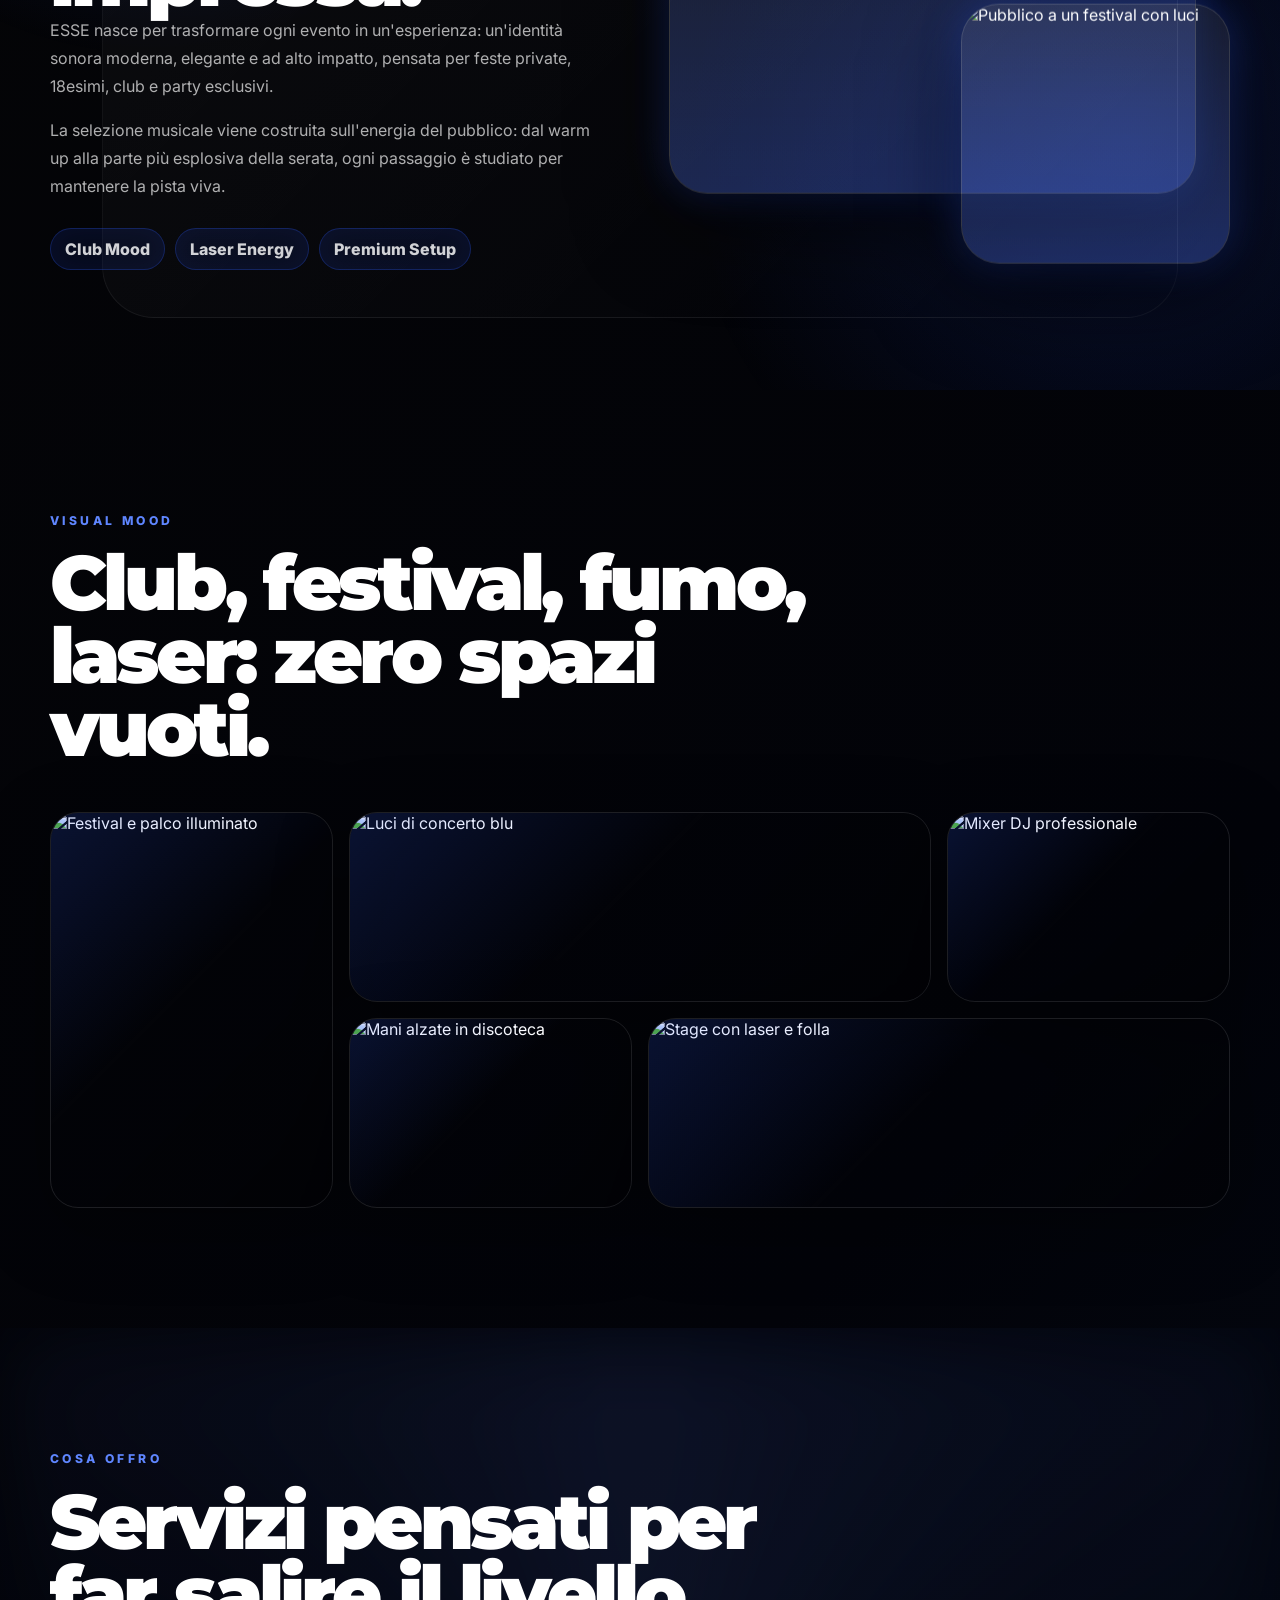
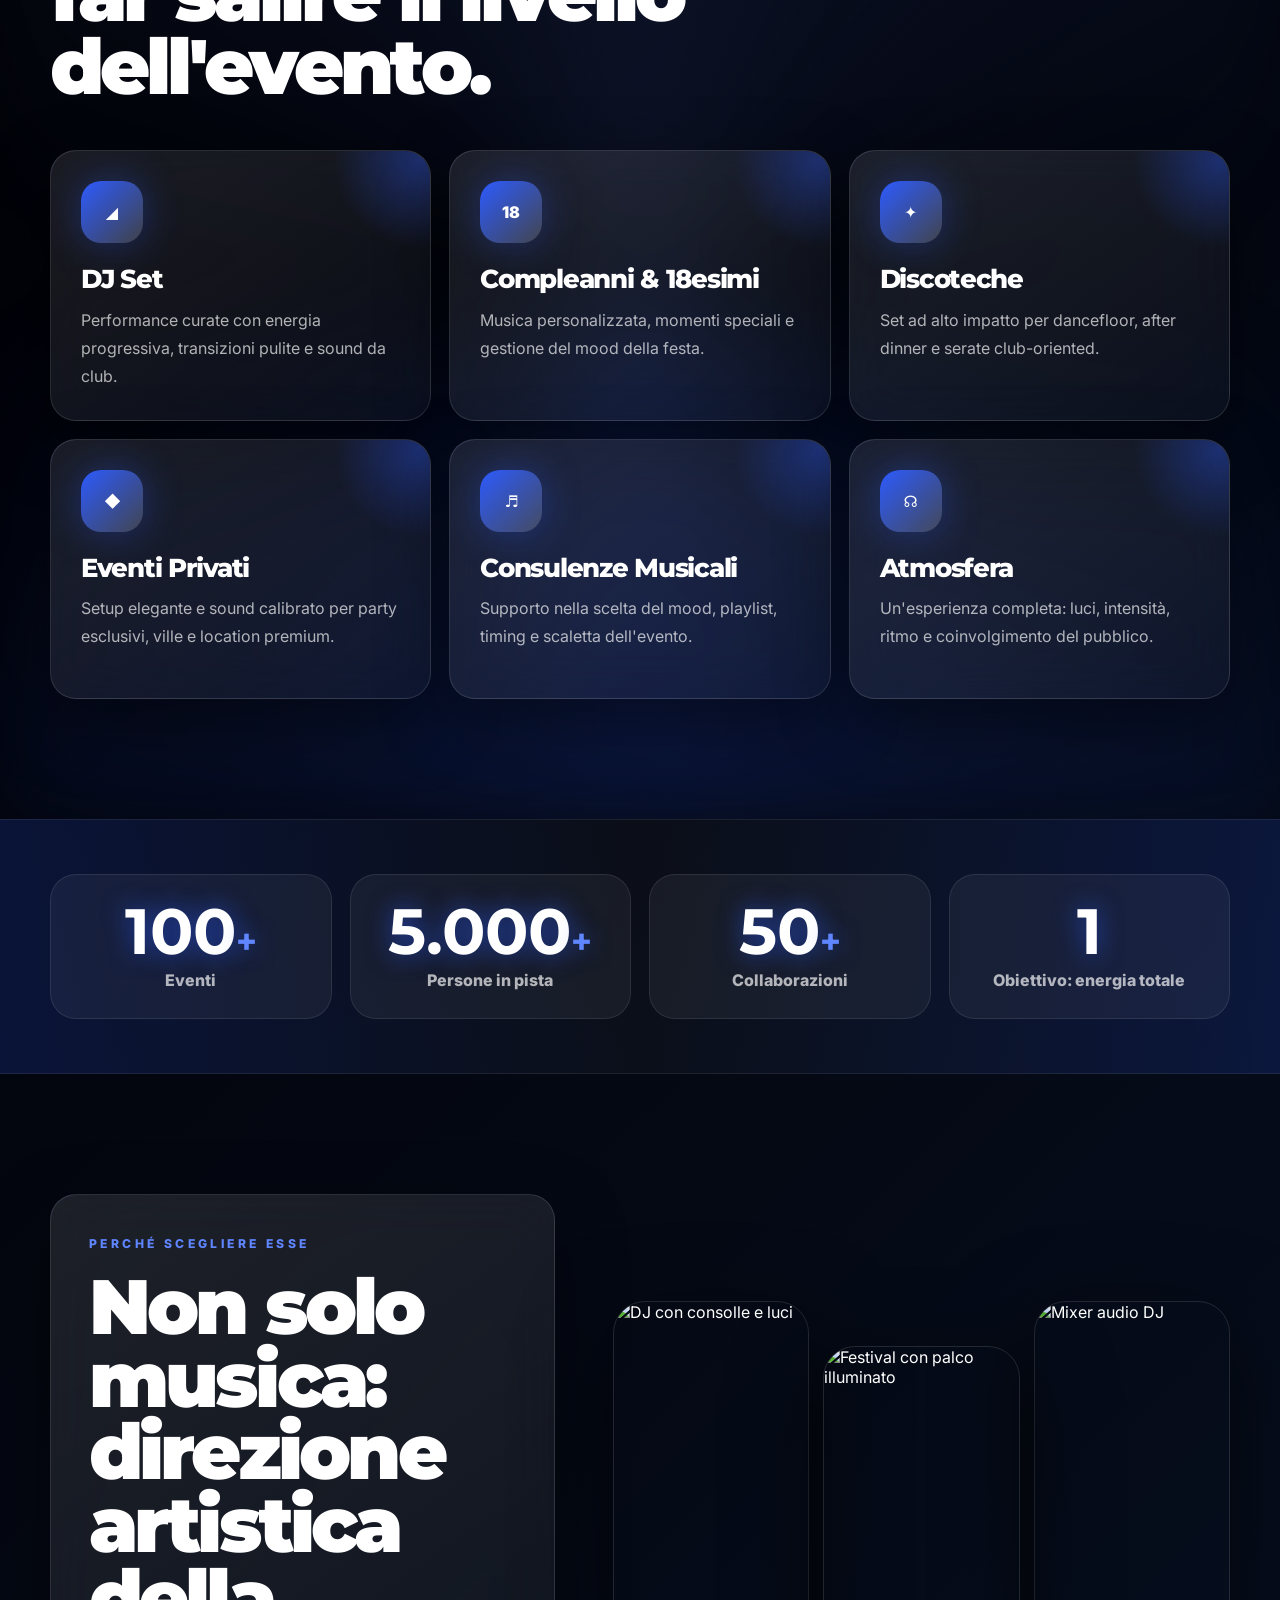
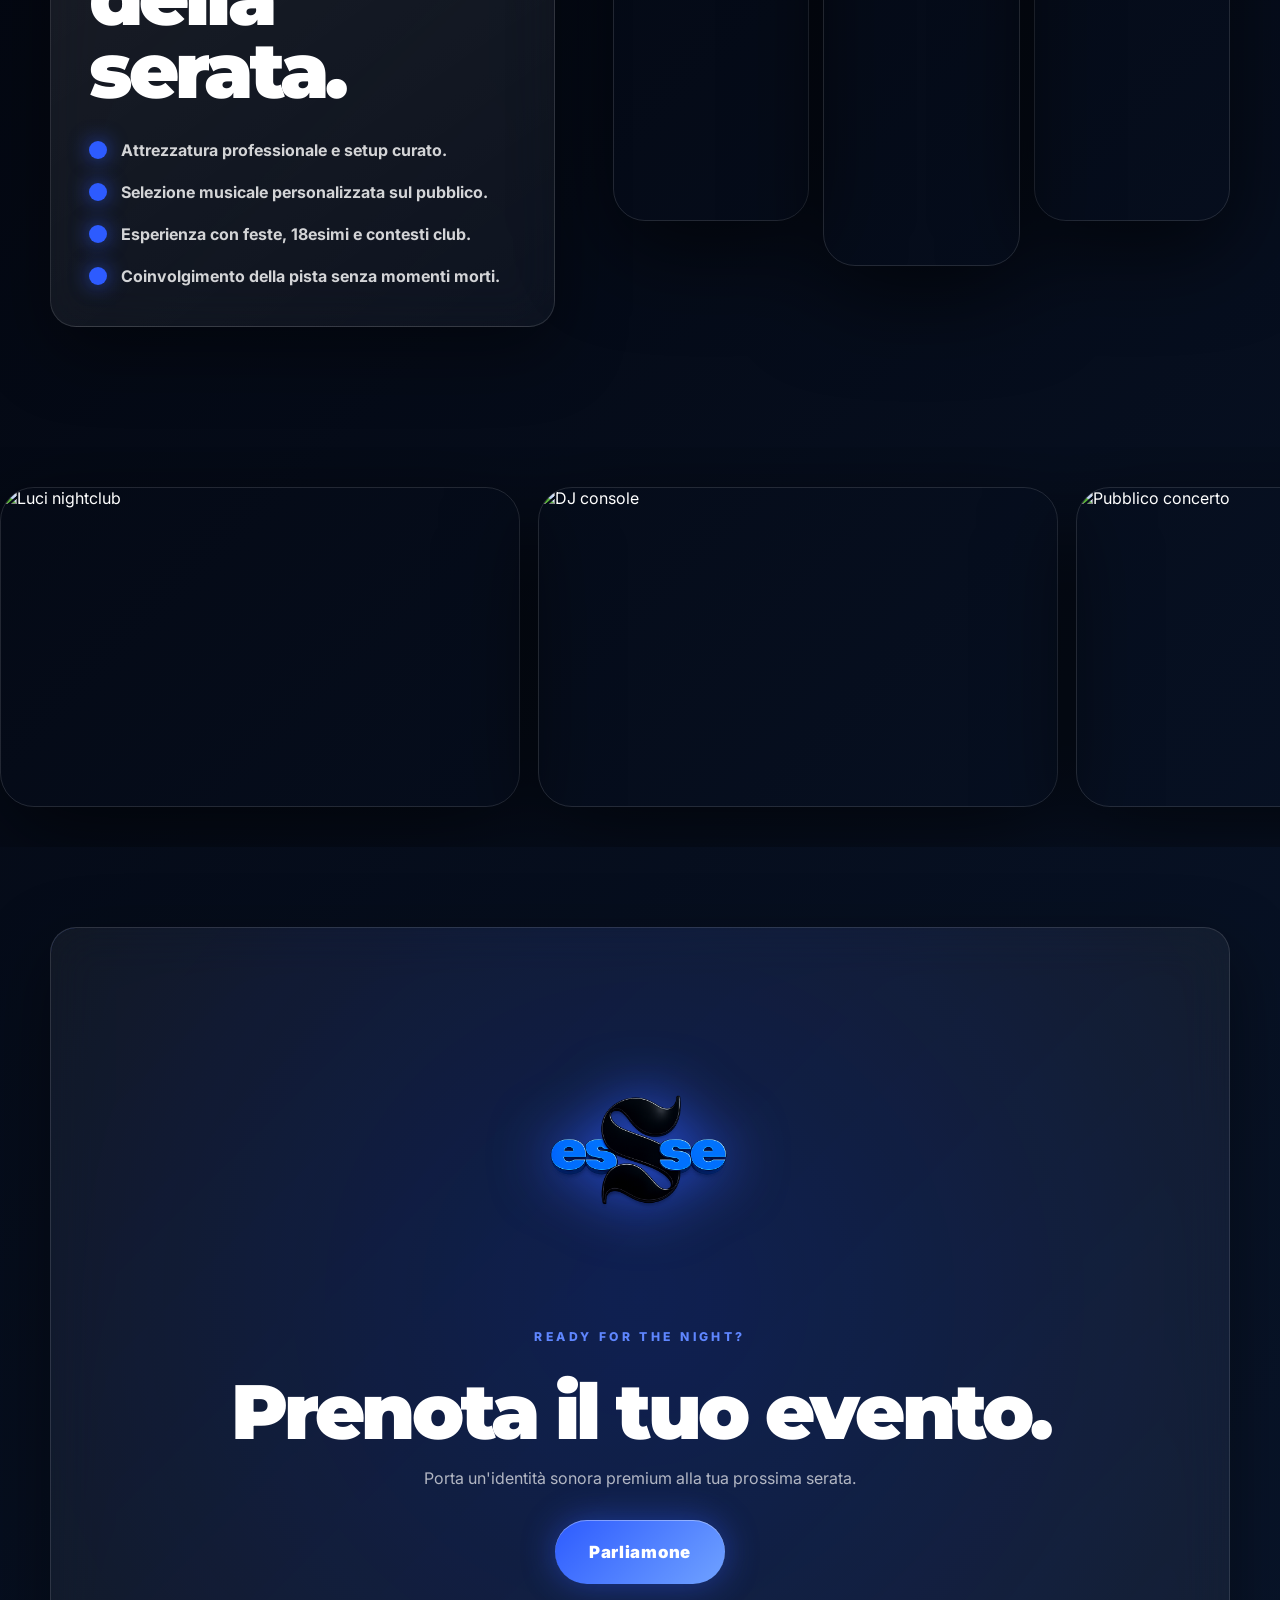
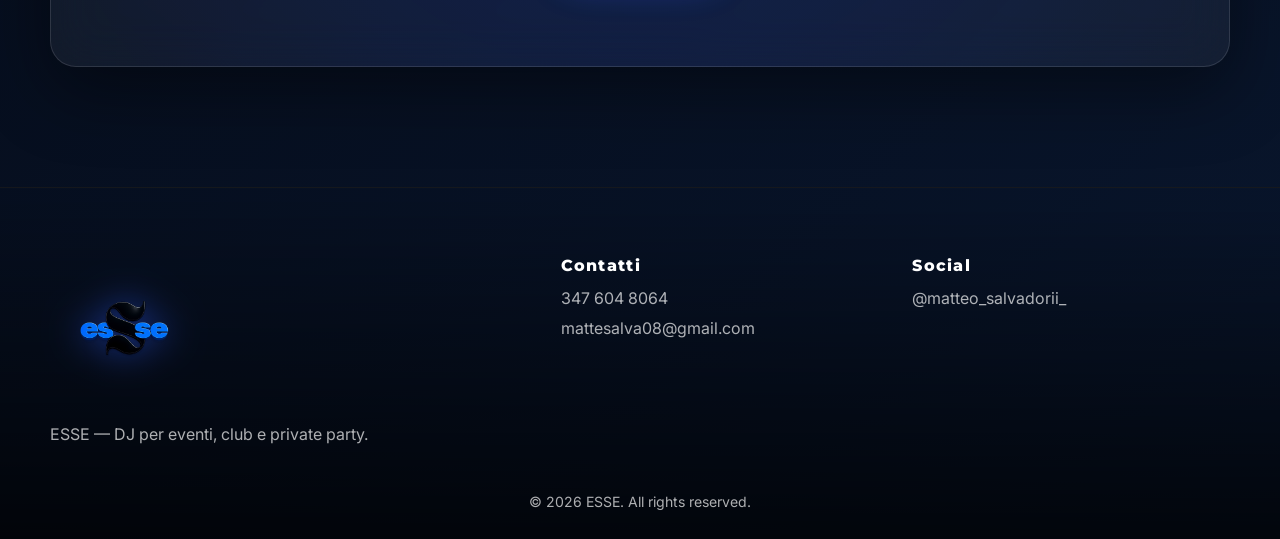
==== commit e95108cd: "Aggiorno favicon ESSE definitiva" ====
--- a/index.html
+++ b/index.html
@@ -9,9 +9,10 @@
   <link rel="preconnect" href="https://fonts.gstatic.com" crossorigin>
   <link href="https://fonts.googleapis.com/css2?family=Inter:wght@300;400;500;600;700;800&family=Montserrat:wght@700;800;900&display=swap" rel="stylesheet">
   <link rel="stylesheet" href="css/style.css" />
-  <link rel="icon" type="image/x-icon" href="img/favicon.ico">
-  <link rel="apple-touch-icon" href="img/favicon.png">
-  <link rel="icon" type="image/x-icon" href="img/favicon.ico">
+
+
+
+  <link rel="icon" type="image/png" href="img/favicon.png">
   <link rel="apple-touch-icon" href="img/favicon.png">
 </head>
 <body>
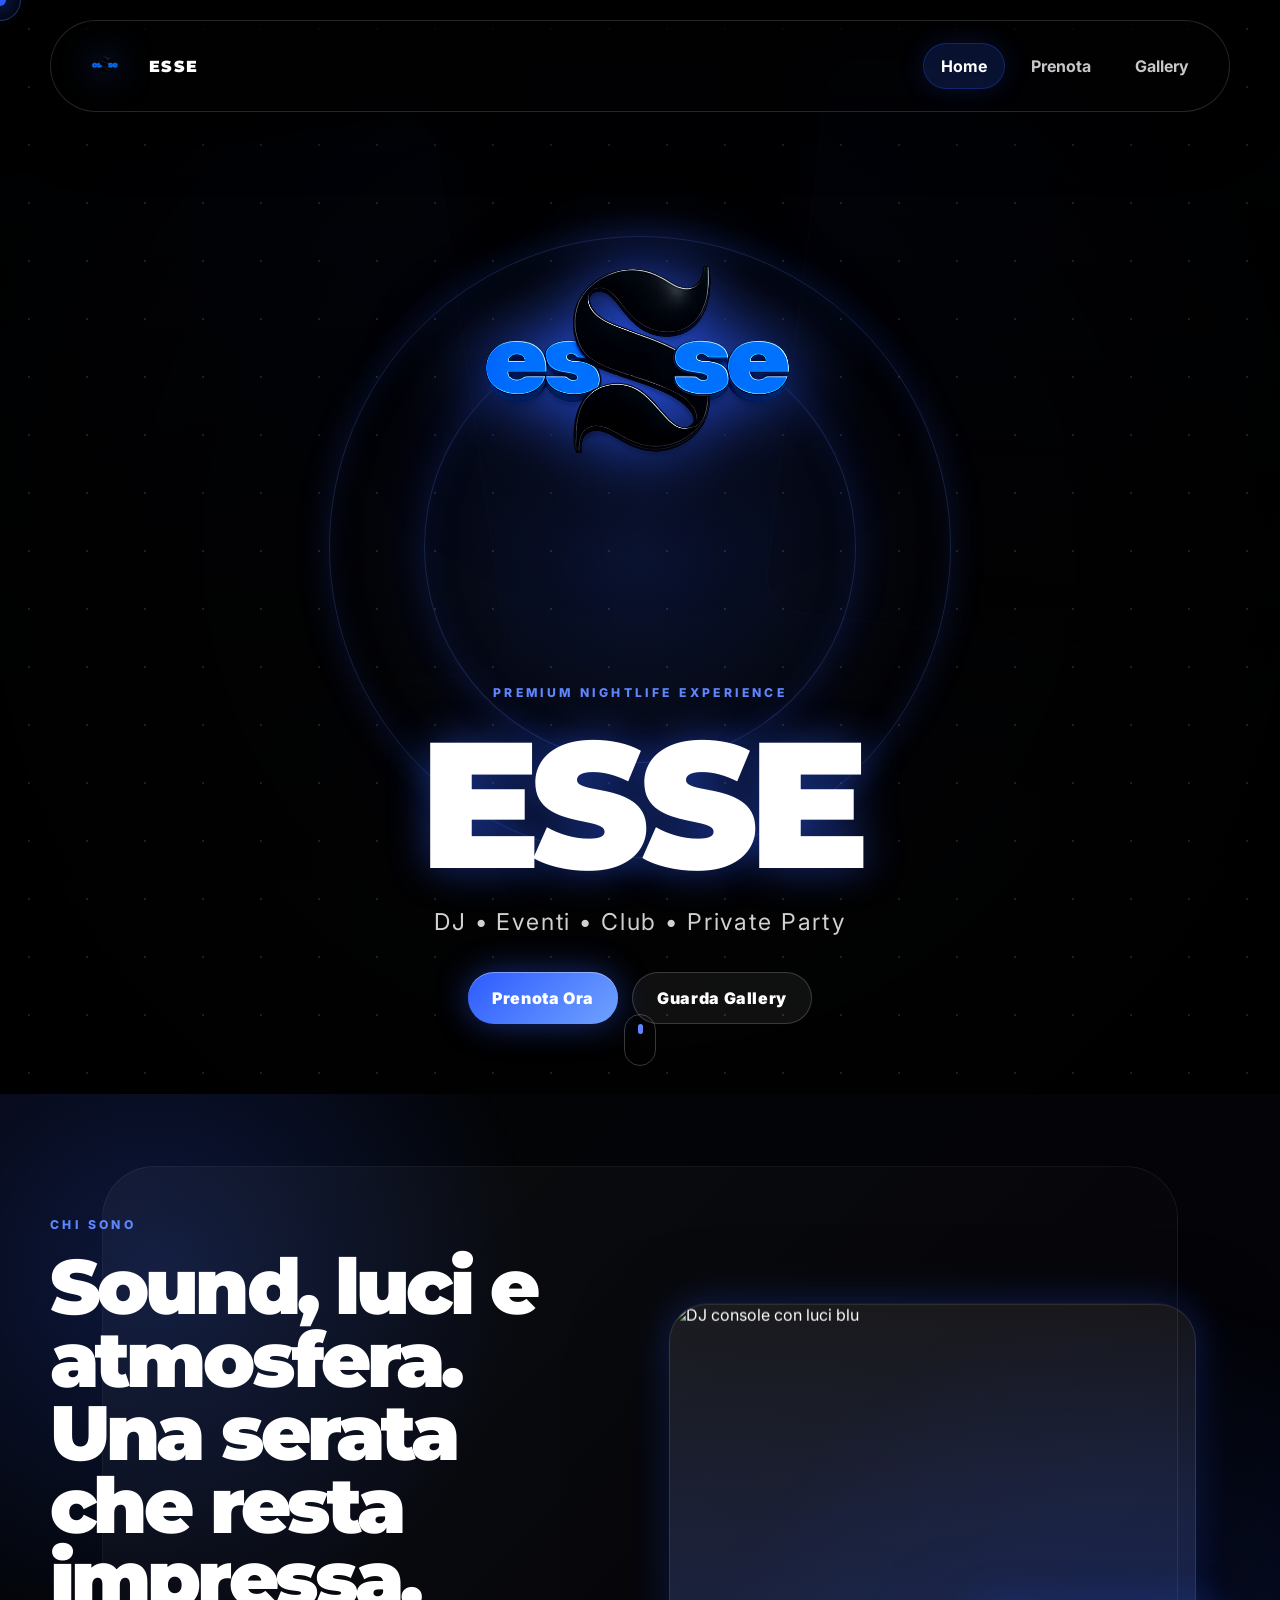
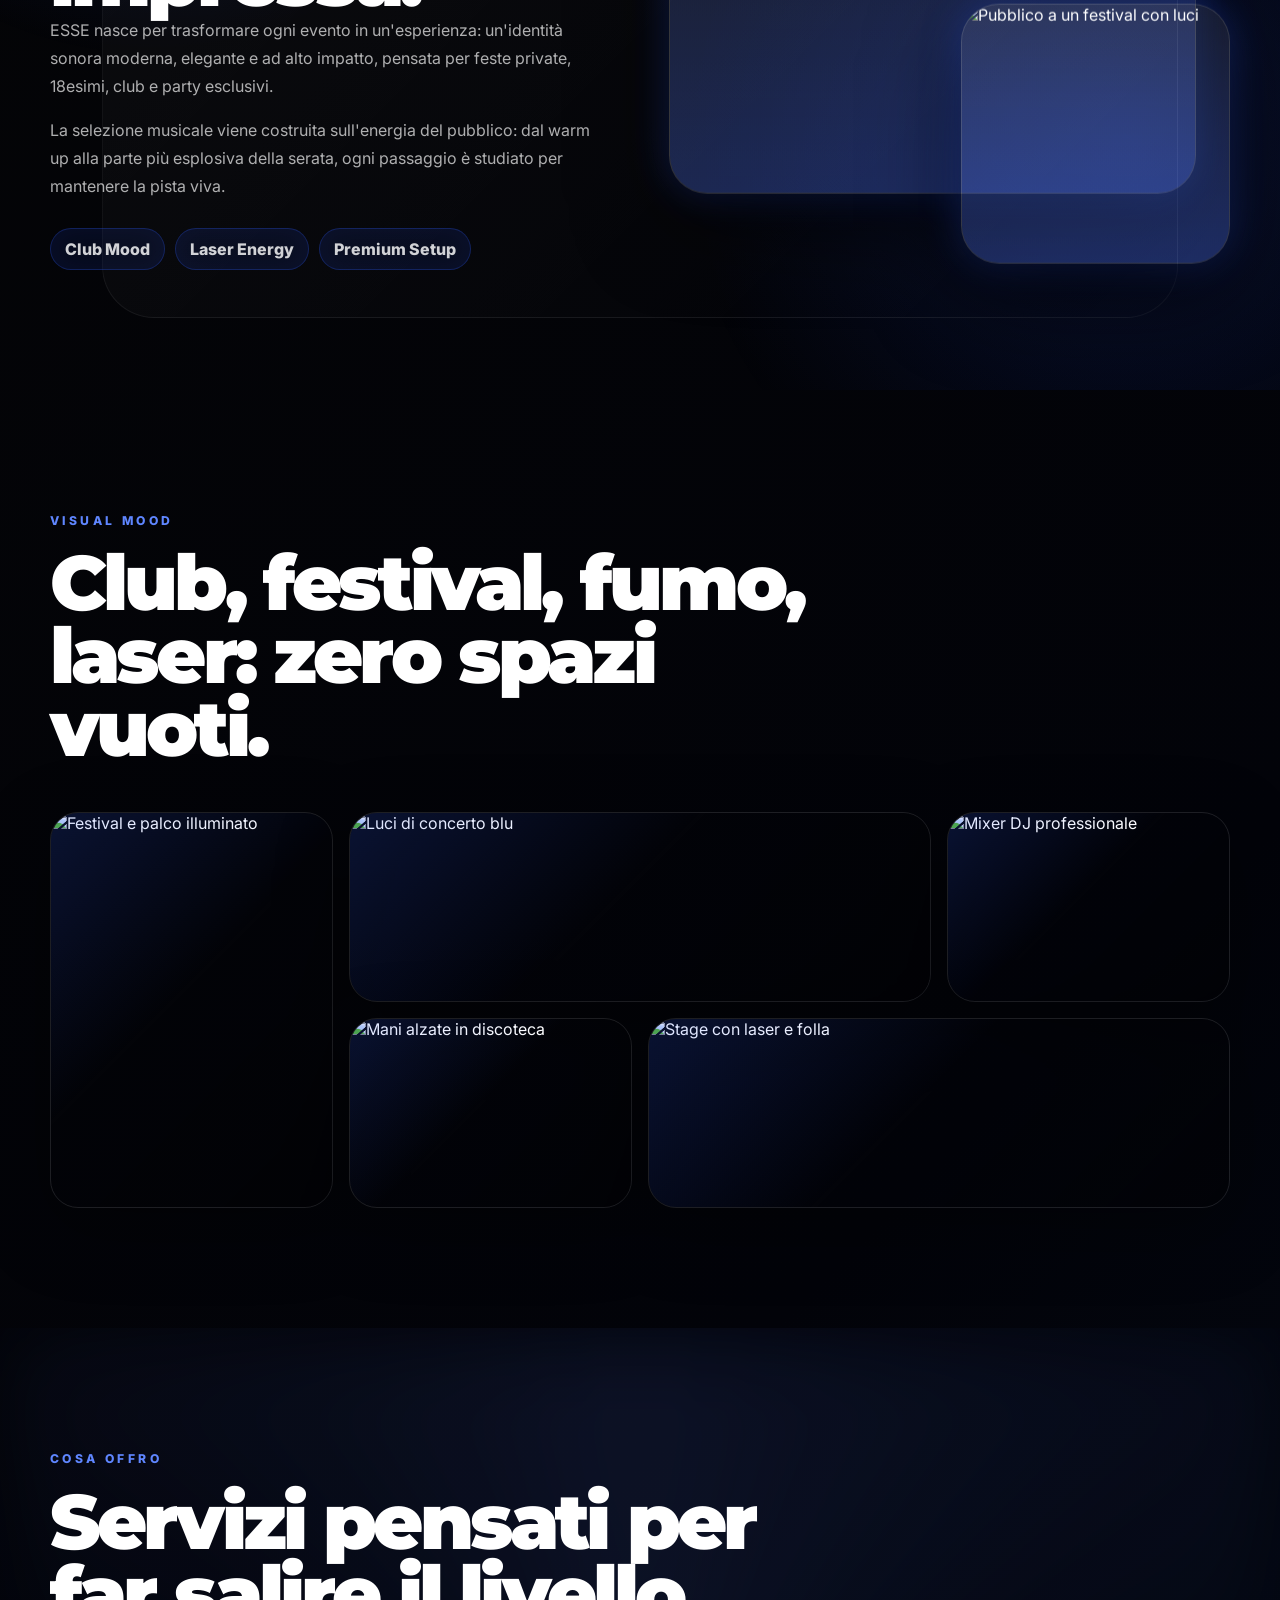
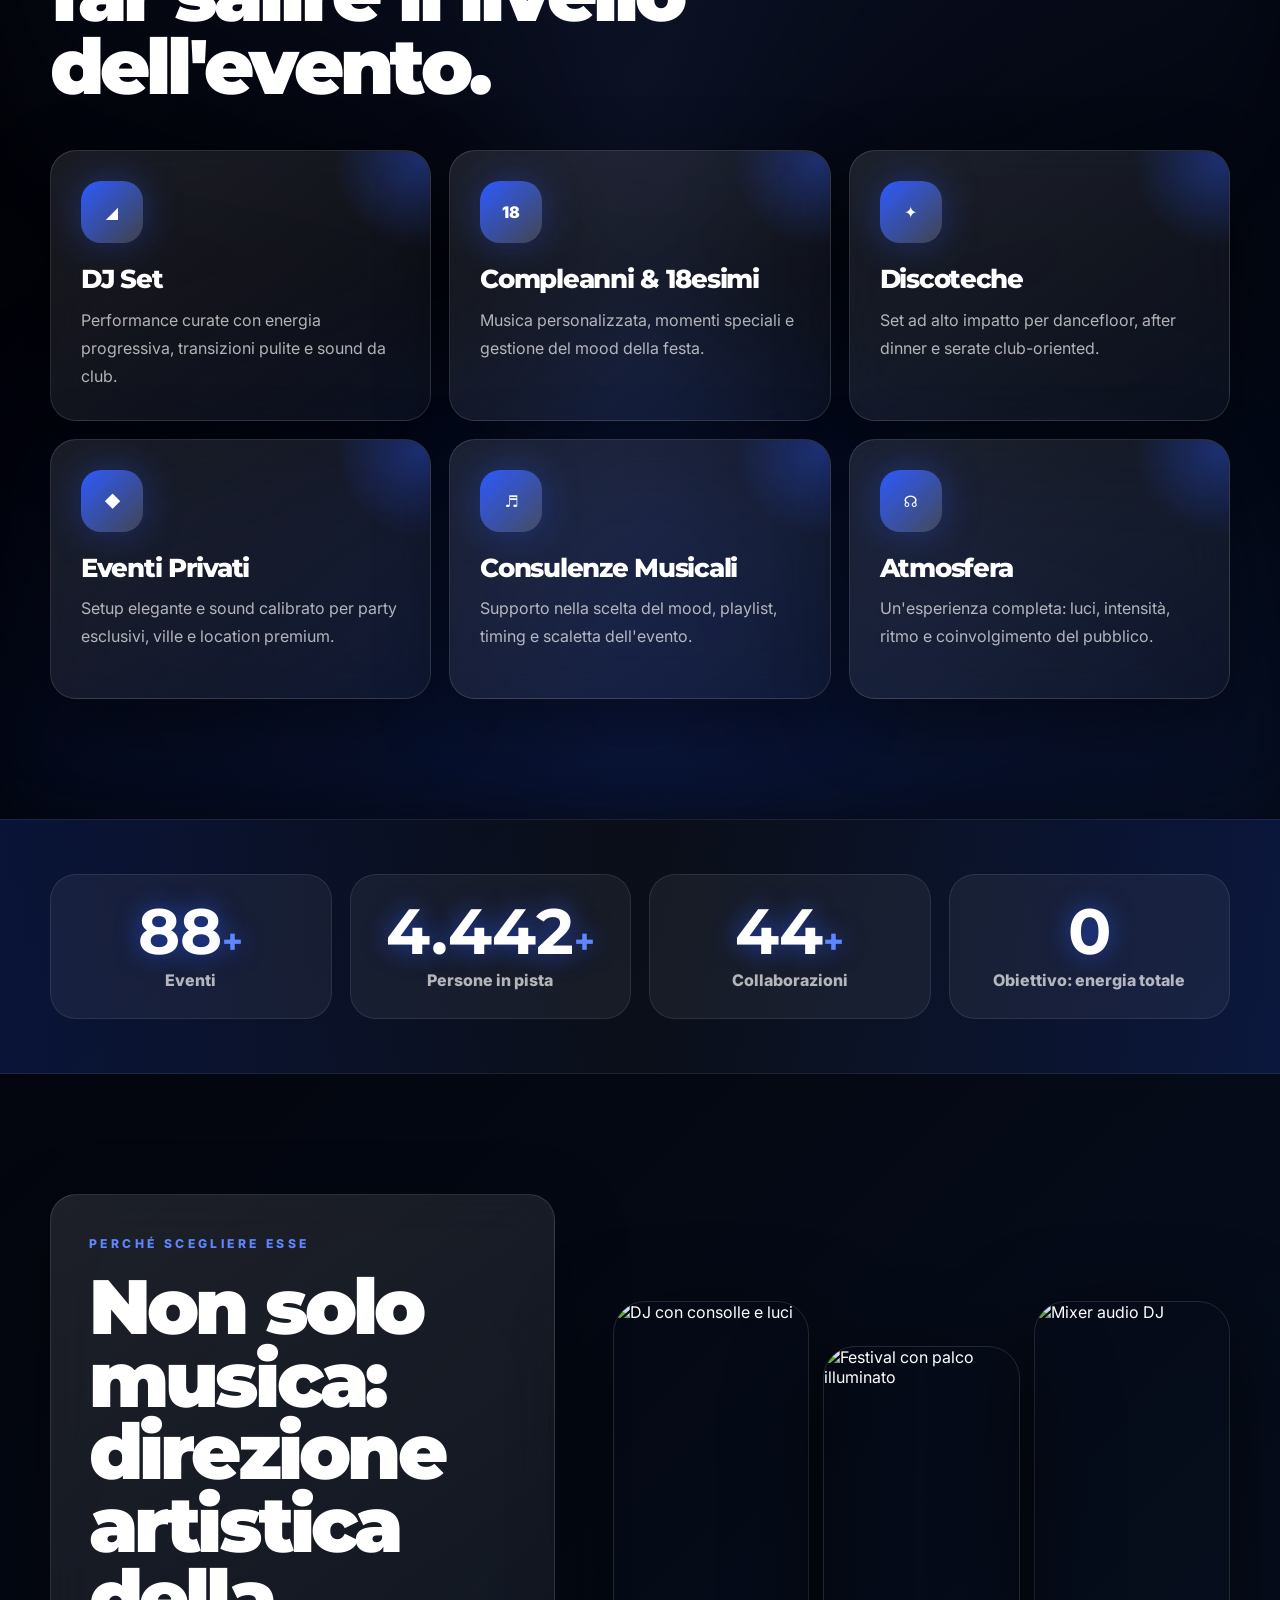
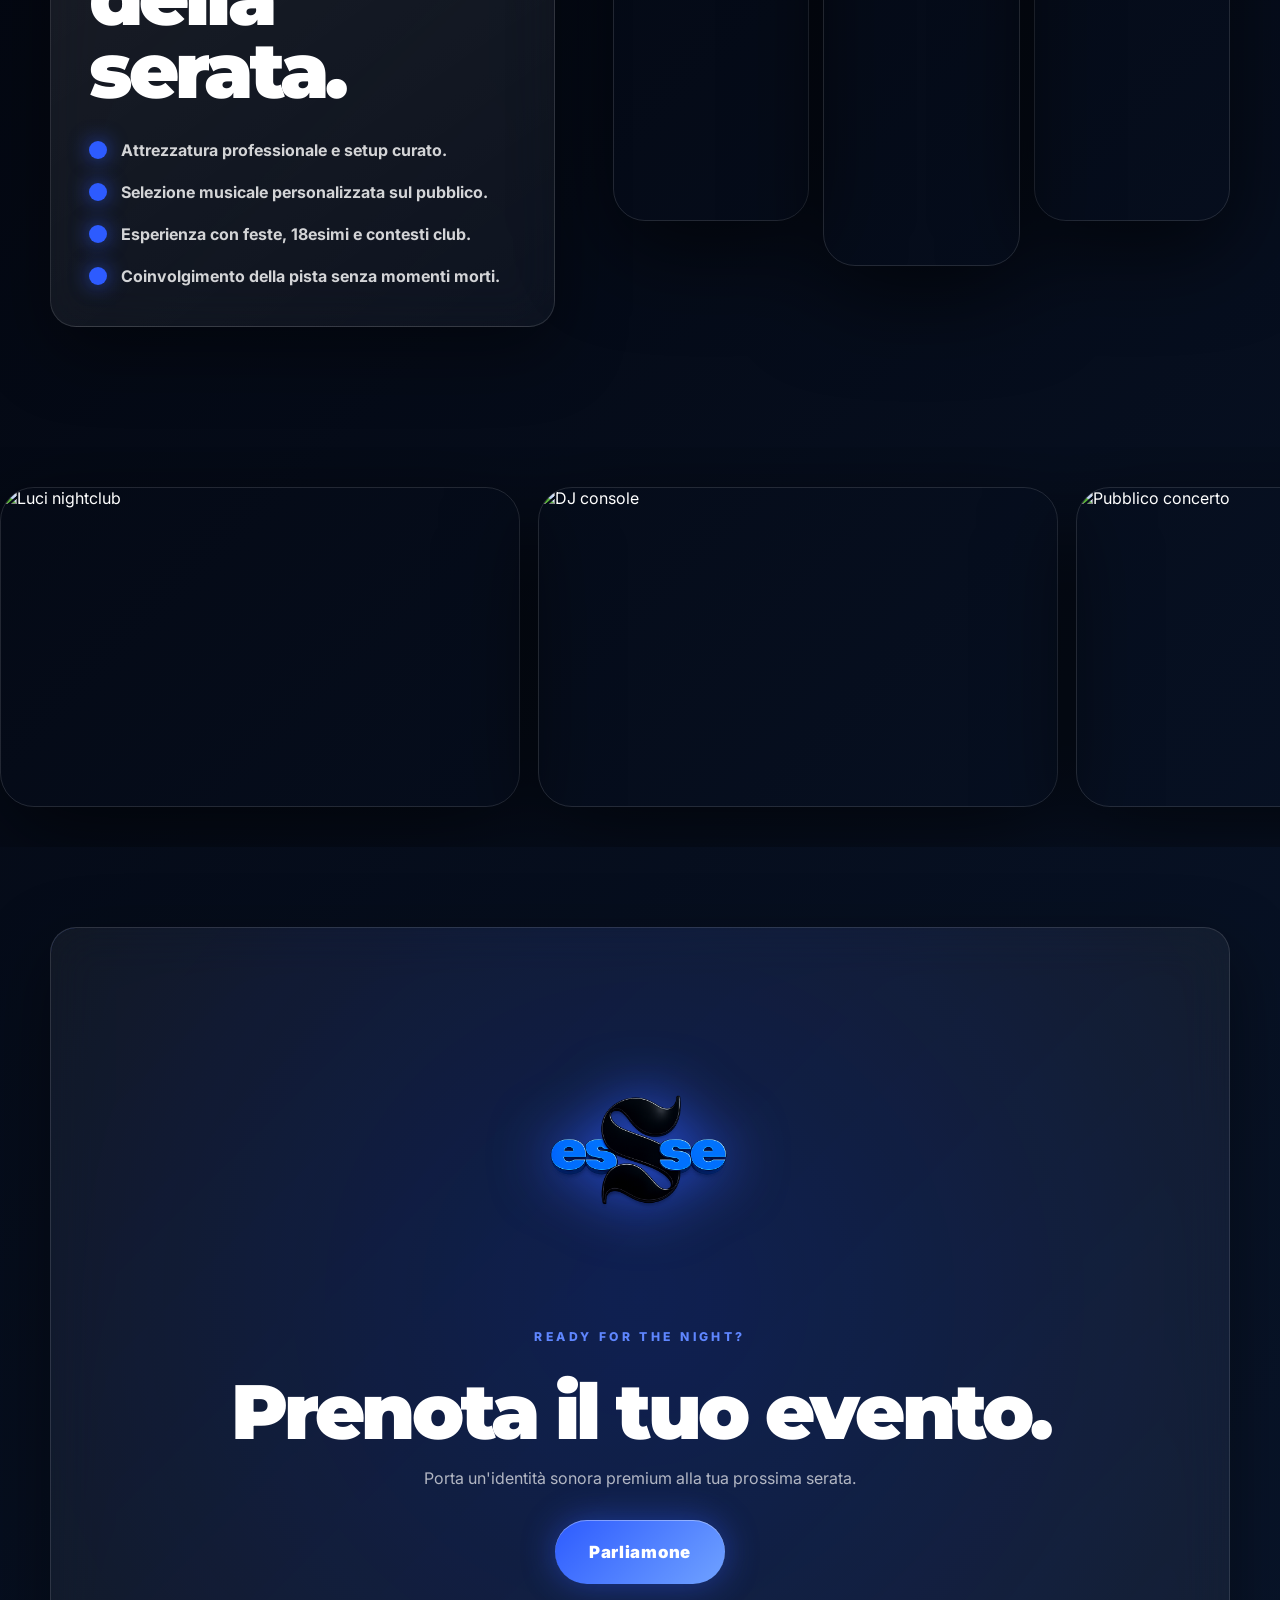
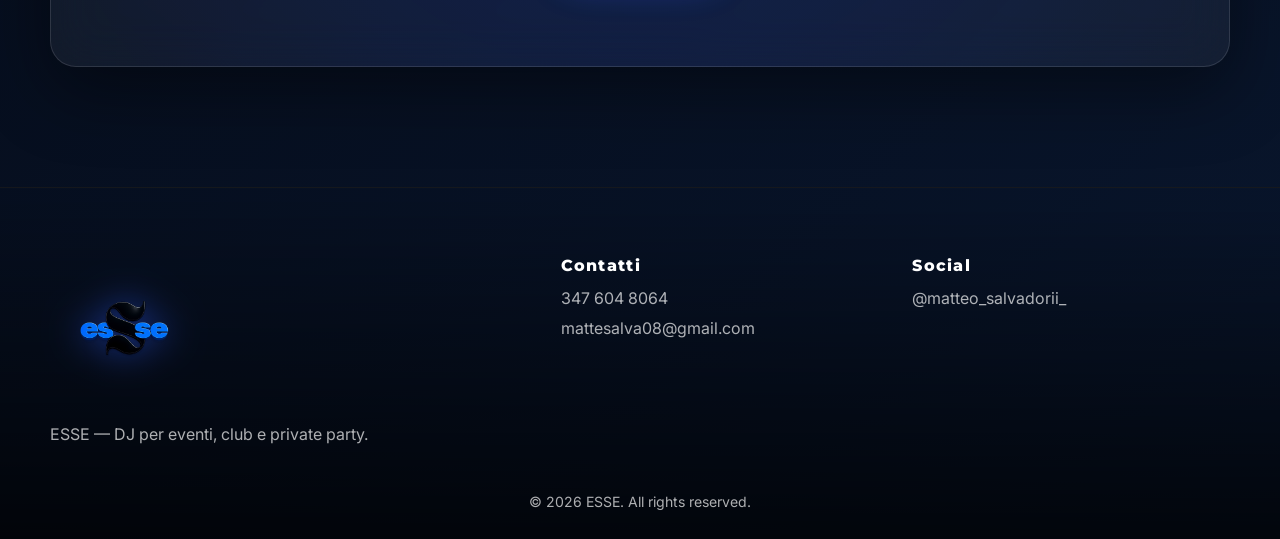
==== commit 7551f898: "Forzo nuovo deploy GitHub Pages" ====
--- a/index.html
+++ b/index.html
@@ -187,3 +187,4 @@
 </html>
 
 
+
